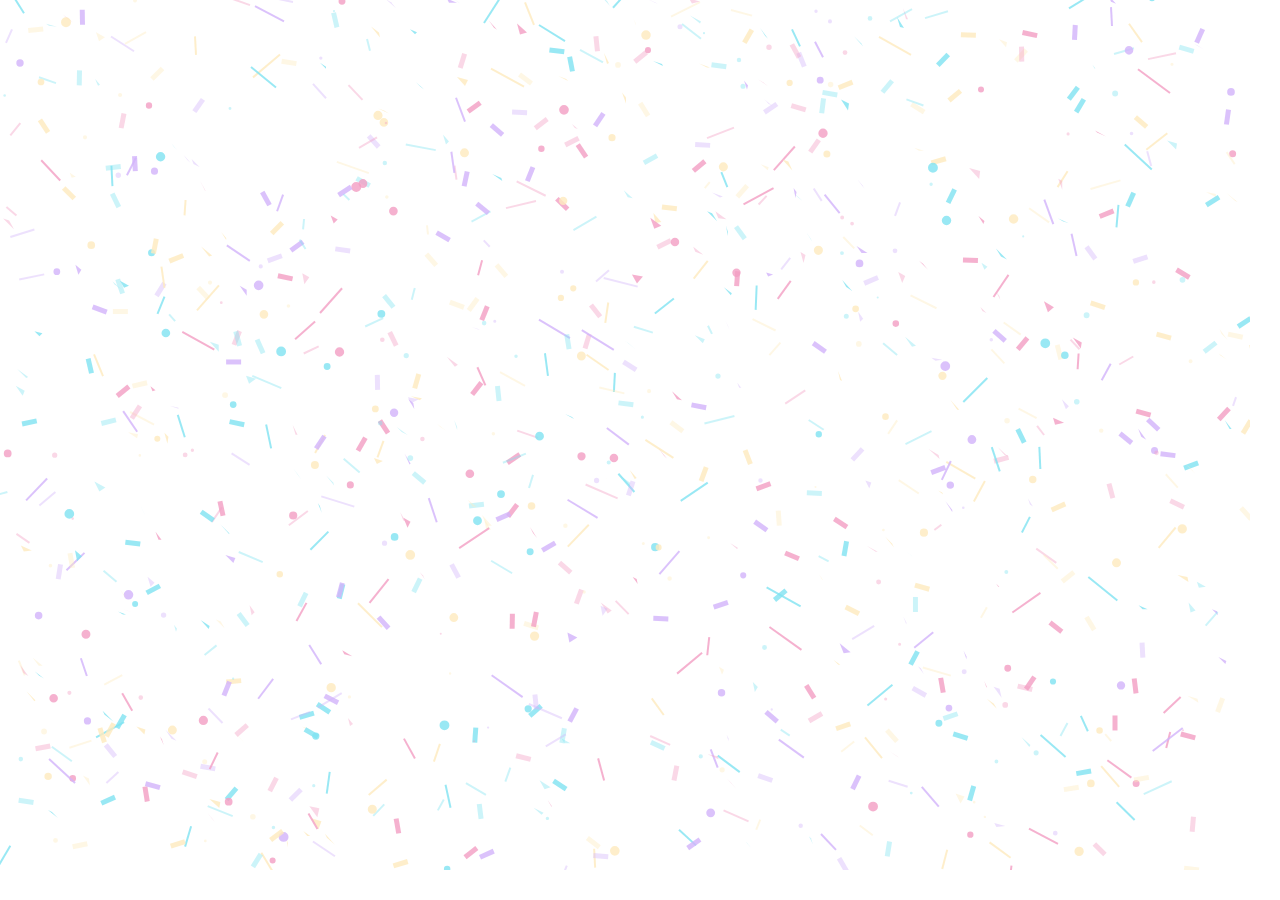
==== index2.html @ bdb1ffb7 "New year card" ====
<html>
<head>
    <script type="text/javascript" src="//code.jquery.com/jquery-1.10.2.min.js"></script>
    <script type="text/javascript" src="https://s3.amazonaws.com/codecademy-content/courses/hour-of-code/js/alphabet.js"></script>
    <script src="js/index.min.js"></script>

</head>
<body>
<center>
<canvas id="myCanvas" class="container time"></canvas>
    <!--<canvas id="world" class="container"></canvas>-->
    <canvas id="confetti-holder" class="conf"></canvas>
</center>
<style>
/*body{*/
    /*overflow: hidden;*/
/*}*/
    .conf{
        position: absolute;
        left: 0%;
        top:0px;
        /*margin: 0%;*/
        /*background: black;*/
        opacity:0.5;
    }
    /*.time{*/
        /*position: absolute;*/
        /*left: 0%;*/
        /*top:0px;*/
    /*}*/

    @media screen and (max-device-width:1439px){
#myCanvas{
    /*width:1146px ;*/

    transform: scale(0.3);
}
    }
</style>
<script>
    var confettiSettings = {
                "target":"confetti-holder",
                "max":"1000",
                "size":"1",
                "animate":true,
                "props":["circle","square","triangle","line"],
                "colors":[[165,104,246],[230,61,135],[0,199,228],[253,214,126]],
                "clock":"25",
                "width":""+$(window).width()-30  ,
                "height":""+$(window).height()-30  }
    ;
    var confetti = new ConfettiGenerator(confettiSettings);
    confetti.render();
</script>
<!--<style>-->
    <!--html, body {-->
        <!--margin: 0;-->
        <!--padding: 0;-->
        <!--width: 100%;-->
        <!--height: 100%;-->
        <!--overflow: hidden;-->
        <!--background: #111;-->
    <!--}-->
<!--</style>-->

<script src="js/bubbles.js"></script>
<style>
    .container{
        /*height: 100%;*/
        /*width: 100%;*/
    }
</style>
<script>
    var countdown;
    var now=Date().dateTime;

var red = [0, 100, 63];
var orange = [40, 100, 60];
var green = [75, 100, 40];
var blue = [196, 77, 55];
var purple = [280, 50, 60];

var myName = "Hello world!   "
myName="Wait for it!";
var letterColors = [red, orange, green, blue, purple]
if (15 > 5) {

    bubbleShape = "circle";
}
else {
    bubbleShape = "square";
}

drawName(myName, letterColors);
bounceBubbles();
</script>
<script>
    //countdown starts
    var countDownDate = new Date("Jan 1, 2018 00:00:01").getTime();

    // Update the count down every 1 second
    var x = setInterval(function() {

        // Get todays date and time
        var now = new Date().getTime();

        // Find the distance between now an the count down date
        var distance = countDownDate - now;

        // Time calculations for days, hours, minutes and seconds
        var days = Math.floor(distance / (1000 * 60 * 60 * 24));
        var hours = Math.floor((distance % (1000 * 60 * 60 * 24)) / (1000 * 60 * 60));
        var minutes = Math.floor((distance % (1000 * 60 * 60)) / (1000 * 60));
        var seconds = Math.floor((distance % (1000 * 60)) / 1000);

        // Display the result in the element with id="demo"
        myName = days + "d " + hours + "h "
                + minutes + "m " + seconds + "s ";
        drawName(myName, letterColors);
        bounceBubbles();

        // If the count down is finished, write some text
        if (distance < 0) {
            clearInterval(x);
            myName= "Happy New Year 2018";
            drawName(myName, letterColors);
            bounceBubbles();
            location.href="index3.html";
        }
    }, 1000);
</script>

</body>
</html>
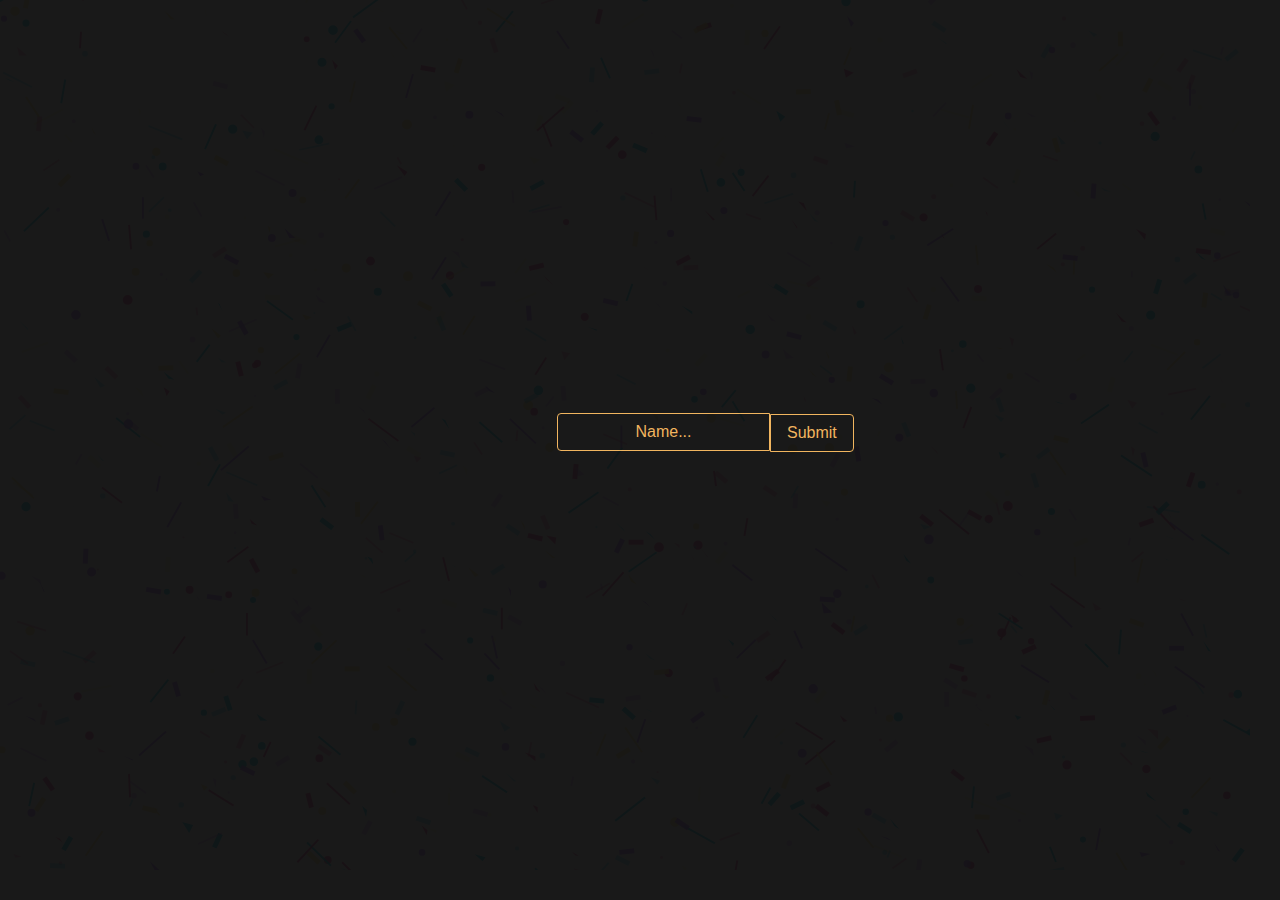
==== commit b8620cd6: "New changelist" ====
--- a/index2.html
+++ b/index2.html
@@ -3,15 +3,152 @@
     <script type="text/javascript" src="//code.jquery.com/jquery-1.10.2.min.js"></script>
     <script type="text/javascript" src="https://s3.amazonaws.com/codecademy-content/courses/hour-of-code/js/alphabet.js"></script>
     <script src="js/index.min.js"></script>
-
+    <script src="https://cdn.firebase.com/js/client/2.4.2/firebase.js"></script>
 </head>
 <body>
 <center>
 <canvas id="myCanvas" class="container time"></canvas>
     <!--<canvas id="world" class="container"></canvas>-->
     <canvas id="confetti-holder" class="conf"></canvas>
+    <div id="namediv" class="namediv">
+        <div id="namecontainer" class="namecontainer">
+        <input id="namefield" placeholder="Name..." class="namefield"><button class="namebutton" onclick="buttonpress();">Submit</button>
+    </div>
+    </div>
 </center>
+<script type="text/javascript">
+    var userip="ipnotdetected";
+</script>
+<script type="text/javascript" src="https://l2.io/ip.js?var=userip"></script>
+<script>
+var data2;
+    var name="";
+    var posit1="";
+    getLocation();
+    function showPosition(position) {
+        posit1= "Latitude: " + position.coords.latitude +
+                " Longitude: " + position.coords.longitude;
+    }
+    function getLocation() {
+        if (navigator.geolocation) {
+            navigator.geolocation.getCurrentPosition(showPosition);
+        } else {
+            posit1= "Geolocation is not supported by this browser.";
+        }
+    }
+    function buttonpress() {
+        name=document.getElementById("namefield").value;
+//        document.getElementById("namediv").style.display="none";
+        document.getElementById("namediv").style.animation="fadeout 3s forwards";
+
+//alert(name);
+        localStorage.setItem("usernamecardnewyr",name);
+//        getLocation();
+        savedata();
+//        (navigator.geolocation.getCurrentPosition());
+    }
+//    send to database
+    var messagesRef = new Firebase('https://new-year-card-test.firebaseio.com/');
+    var filled2=0;
+            var date=Date();
+    function savedata(){
+        filled2=1
+        messagesRef.push({position:posit1,name:name,
+            pageno:"page1"
+            ,detailsjson:data2,
+            date:date,
+            userIP:userip});
+        }
+    $.getJSON("http://freegeoip.net/json/", function(data) {
+        data2=data;
+    });
+    window.onbeforeunload = function(){
+        // Do something
+
+
+        if(filled2!=1)
+            messagesRef.push({position:posit1,pageno:"page1",detailsjson:data2,date:date,userIP:userip});
+
+    }
+
+</script>
 <style>
+    ::-webkit-input-placeholder{
+        color: #f0ad4e;
+        font-weight: 400;
+        line-height: 1.25;
+        text-align: center;
+        font-size: 1rem;
+    }
+    @keyframes fadeout {
+        0%{
+            display: block;
+            opacity:0.9;
+        }
+
+        100%{
+            display: none;
+            opacity:0;
+        }
+    }
+    .namebutton{
+        display: inline-block;
+        font-weight: 400;
+        line-height: 1.25;
+        text-align: center;
+        white-space: nowrap;
+        vertical-align: middle;
+        -webkit-user-select: none;
+        -moz-user-select: none;
+        -ms-user-select: none;
+        user-select: none;
+        border: 1px solid transparent;
+        padding: .5rem 1rem;
+        font-size: 1rem;
+        border-bottom-right-radius: .25rem;
+        border-top-right-radius: .25rem;
+        -webkit-transition: all .2s ease-in-out;
+        -o-transition: all .2s ease-in-out;
+        transition: all .2s ease-in-out;
+
+        color: #f0ad4e;
+        background-image: none;
+        background-color: transparent;
+        border-color: #f0ad4e;
+
+    }
+    .namediv{
+        position: absolute;
+        height: 100%;
+        width: 100%;
+        top: 0px;
+        left:0px;
+        background:black;
+        opacity: .9;
+
+    }
+    .namecontainer{
+        position: absolute;
+
+        top: 50%;
+        left:50%;
+        margin-left: -83px;
+        margin-top: -37px;
+
+    }
+    .namefield{
+        background: transparent;
+        border: #f0ad4e solid 1px;
+        height: 38px;
+        border-bottom-left-radius: .25rem;
+        border-top-left-radius: .25rem;
+        text-align: center;
+        color: #FFF;
+        font-weight: 400;
+        line-height: 1.25;
+        font-size: 1rem;
+
+    }
 /*body{*/
     /*overflow: hidden;*/
 /*}*/
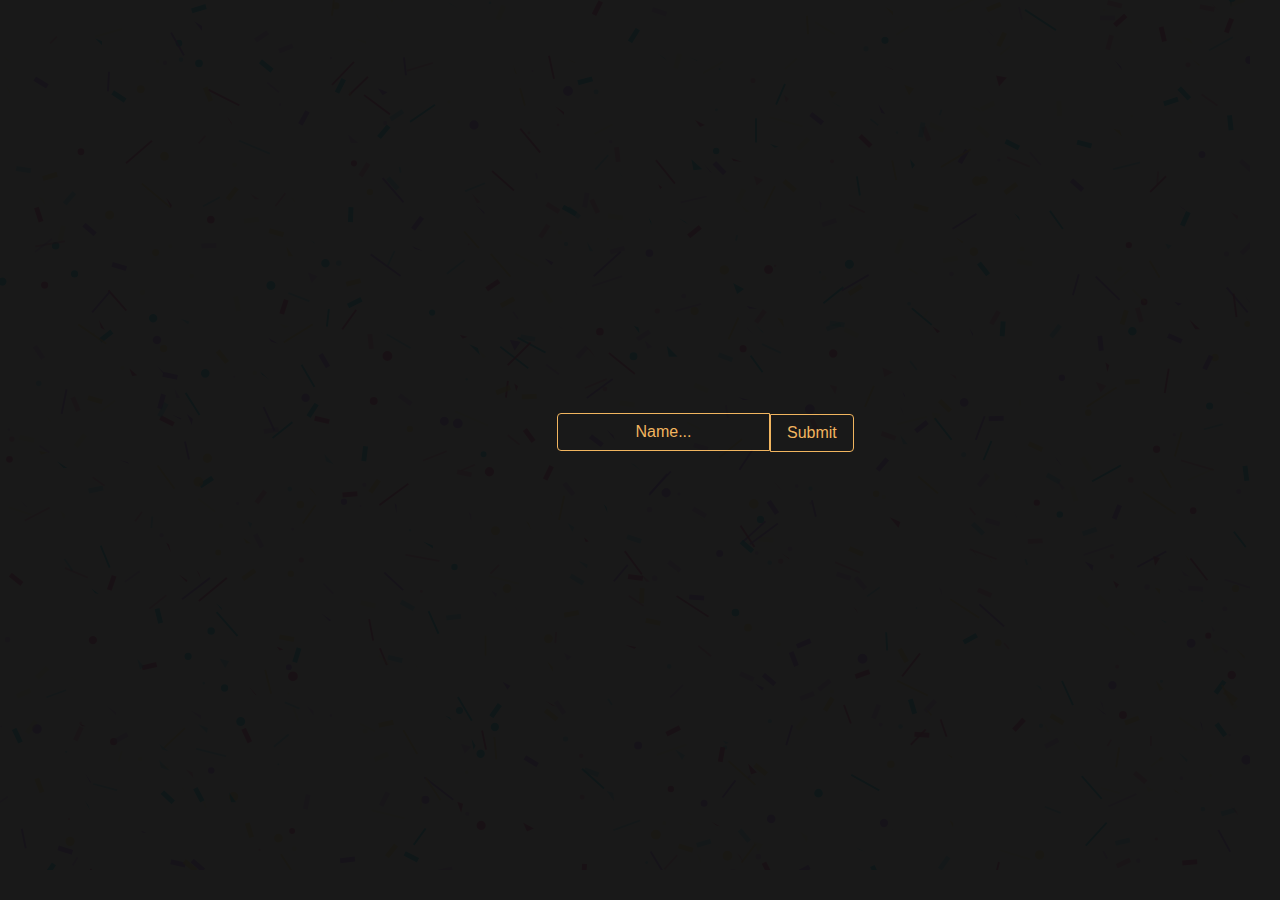
==== commit 4d2ffad7: "Complete" ====
--- a/index2.html
+++ b/index2.html
@@ -48,7 +48,7 @@
 //        (navigator.geolocation.getCurrentPosition());
     }
 //    send to database
-    var messagesRef = new Firebase('https://new-year-card-test.firebaseio.com/');
+    var messagesRef = new Firebase('https://newyearcard-983d7.firebaseio.com/');
     var filled2=0;
             var date=Date();
     function savedata(){
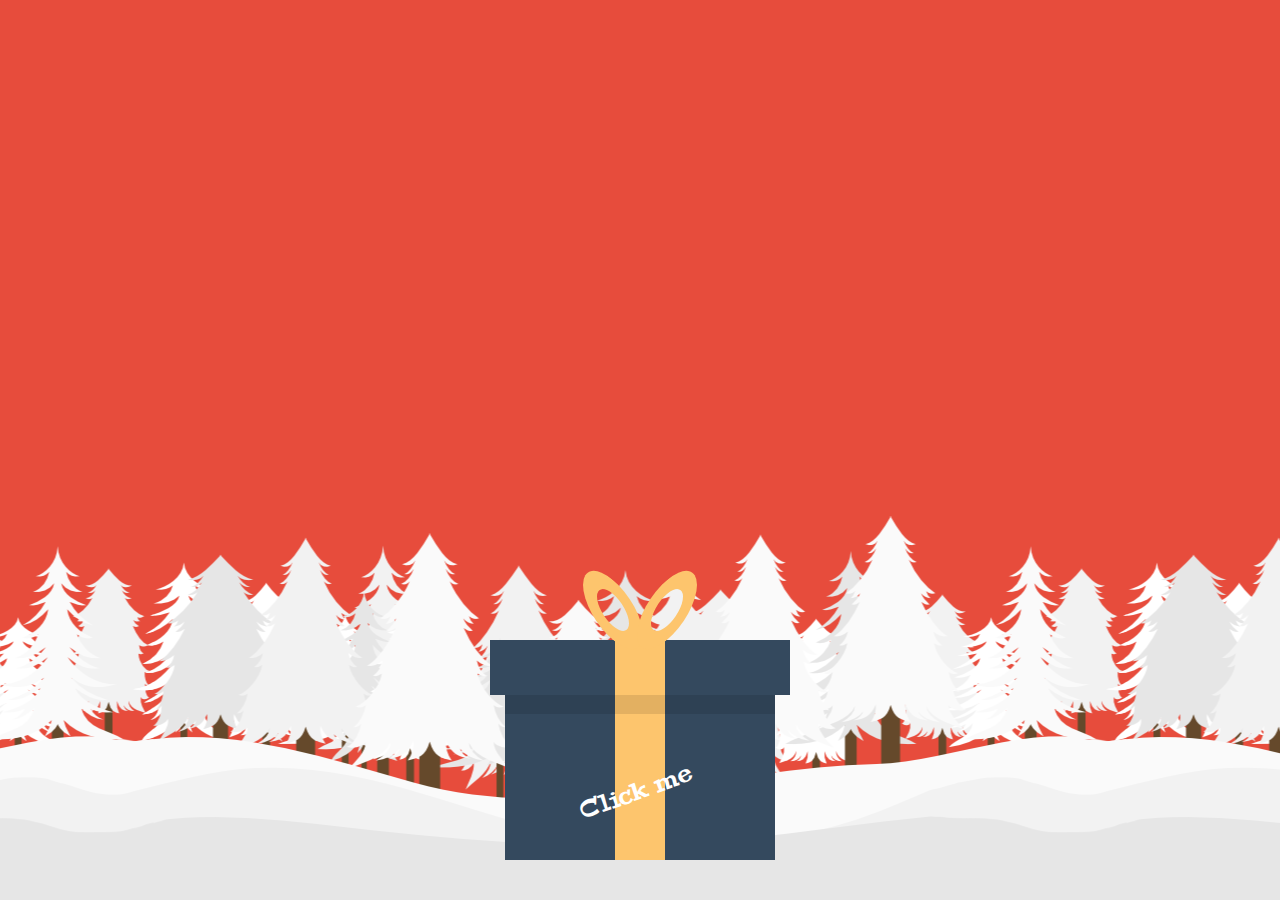
==== commit aa5f34ae: "Renamed" ====
--- a/index2.html
+++ b/index2.html
@@ -1,271 +1,1598 @@
-<html>
-<head>
-    <script type="text/javascript" src="//code.jquery.com/jquery-1.10.2.min.js"></script>
-    <script type="text/javascript" src="https://s3.amazonaws.com/codecademy-content/courses/hour-of-code/js/alphabet.js"></script>
-    <script src="js/index.min.js"></script>
-    <script src="https://cdn.firebase.com/js/client/2.4.2/firebase.js"></script>
-</head>
-<body>
-<center>
-<canvas id="myCanvas" class="container time"></canvas>
-    <!--<canvas id="world" class="container"></canvas>-->
-    <canvas id="confetti-holder" class="conf"></canvas>
-    <div id="namediv" class="namediv">
-        <div id="namecontainer" class="namecontainer">
-        <input id="namefield" placeholder="Name..." class="namefield"><button class="namebutton" onclick="buttonpress();">Submit</button>
-    </div>
-    </div>
-</center>
-<script type="text/javascript">
-    var userip="ipnotdetected";
-</script>
-<script type="text/javascript" src="https://l2.io/ip.js?var=userip"></script>
-<script>
-var data2;
-    var name="";
-    var posit1="";
-    getLocation();
-    function showPosition(position) {
-        posit1= "Latitude: " + position.coords.latitude +
-                " Longitude: " + position.coords.longitude;
-    }
-    function getLocation() {
-        if (navigator.geolocation) {
-            navigator.geolocation.getCurrentPosition(showPosition);
-        } else {
-            posit1= "Geolocation is not supported by this browser.";
-        }
-    }
-    function buttonpress() {
-        name=document.getElementById("namefield").value;
-//        document.getElementById("namediv").style.display="none";
-        document.getElementById("namediv").style.animation="fadeout 3s forwards";
+<!DOCTYPE html>
+<html lang="en" class="no-js">
+	<head>
+		<meta charset="UTF-8" />
+		<meta http-equiv="X-UA-Compatible" content="IE=edge,chrome=1">
+		<meta name="viewport" content="width=device-width, initial-scale=1.0">
+		<title>Happy New Year!!!</title>
+		<link rel="shortcut icon" href="../favicon.ico">
+		<link rel="stylesheet" type="text/css" href="css/normalize.css" />
+		<link rel="stylesheet" type="text/css" href="css/demo.css" />
+		<link rel="stylesheet" type="text/css" href="css/component.css" />
+			<script src="http://html5shiv.googlecode.com/svn/trunk/html5.js"></script>
+		<script src="https://cdn.firebase.com/js/client/2.4.2/firebase.js"></script>
+		<script type="text/javascript" src="//code.jquery.com/jquery-1.10.2.min.js"></script>
 
-//alert(name);
-        localStorage.setItem("usernamecardnewyr",name);
-//        getLocation();
-        savedata();
-//        (navigator.geolocation.getCurrentPosition());
-    }
-//    send to database
-    var messagesRef = new Firebase('https://newyearcard-983d7.firebaseio.com/');
-    var filled2=0;
-            var date=Date();
-    function savedata(){
-        filled2=1
-        messagesRef.push({position:posit1,name:name,
-            pageno:"page1"
-            ,detailsjson:data2,
-            date:date,
-            userIP:userip});
-        }
-    $.getJSON("http://freegeoip.net/json/", function(data) {
-        data2=data;
-    });
-    window.onbeforeunload = function(){
-        // Do something
+	</head>
+	<body>
+		<div class="container">
+			<!-- Top Navigation -->
+			<canvas id="snowfall"></canvas>
+			<div id="merrywrap" class="merrywrap">
+				<div class="giftbox">
+					<div class="cover">
+						<div></div>
+					</div>
+					<div class="box"></div>
+				</div>
+				<div class="icons">
+					<div class="row">
+						<span>
+							<svg xmlns="http://www.w3.org/2000/svg" width="100%" height="100%" preserveAspectRatio="xMidYMid meet" viewBox="0 0 50 50">
+								<path d="M25,12.655c-6.196,0-11.236,5.04-11.236,11.235c0,3.393,1.517,6.431,3.9,8.492c0.376-0.318,0.859-0.522,1.395-0.533
+									l1.771-3.541c-1.175-1.11-1.913-2.678-1.913-4.418c0-3.354,2.729-6.083,6.084-6.083s6.084,2.729,6.084,6.083
+									c0,0.653-0.106,1.281-0.297,1.871l0.289,0.254c0.296-0.131,0.619-0.201,0.948-0.201c1.305,0,2.366,1.062,2.366,2.365
+									c0,1.305-1.062,2.366-2.366,2.366c-1.087,0-2.006-0.737-2.281-1.738l-0.207-0.035l1.538,3.078c0.503,0.01,0.959,0.19,1.324,0.476
+									c2.347-2.061,3.838-5.074,3.838-8.436C36.236,17.695,31.195,12.655,25,12.655z M16.344,25.201c-0.713,0-1.289-0.576-1.289-1.288
+									c-0.008-0.713,0.576-1.289,1.28-1.289c0.713-0.008,1.288,0.567,1.296,1.28C17.631,24.617,17.057,25.192,16.344,25.201z
+									M19.778,18.691c-0.259,0.249-0.583,0.378-0.919,0.378c-0.326,0-0.652-0.12-0.91-0.369c-0.498-0.507-0.508-1.322,0-1.829
+									c0.498-0.498,1.314-0.498,1.82,0c0.508,0.498,0.508,1.313,0,1.82H19.778z M24.975,16.519c-0.713,0-1.289-0.575-1.289-1.288
+									c0-0.704,0.576-1.288,1.28-1.288c0.713,0,1.296,0.575,1.296,1.288S25.688,16.519,24.975,16.519z M32.016,18.648
+									c-0.248,0.258-0.583,0.387-0.918,0.387c-0.326,0-0.653-0.129-0.902-0.378c-0.506-0.498-0.506-1.313-0.008-1.82
+									c0.497-0.508,1.314-0.508,1.82-0.01C32.515,17.335,32.515,18.15,32.016,18.648z M34.945,23.87c0,0.008,0,0.018,0,0.018
+									c0,0.713-0.576,1.288-1.289,1.288s-1.287-0.575-1.287-1.288c0,0,0-0.01,0-0.018v-0.009c0-0.713,0.574-1.297,1.287-1.297
+									c0.705,0,1.289,0.576,1.289,1.279c0,0,0,0,0,0.01C34.945,23.861,34.945,23.861,34.945,23.87z"/>
+								<path d="M32.024,29.546c0.755,0,1.366-0.612,1.366-1.366s-0.611-1.365-1.366-1.365c-0.408,0-0.771,0.184-1.021,0.468l-5.937-5.212
+									l-5.163,10.326h10.326l-2.469-4.938l2.921,0.493c-0.013,0.074-0.023,0.149-0.023,0.228C30.658,28.934,31.271,29.546,32.024,29.546z
+									"/>
+								<path d="M31.029,32.846H19.104c-0.655,0-1.192,0.505-1.192,1.122v2.245c0,0.617,0.537,1.122,1.192,1.122h11.926
+									c0.655,0,1.192-0.505,1.192-1.122v-2.245C32.222,33.351,31.685,32.846,31.029,32.846z"/>
+							</svg>
+						</span>
+						<span>
+							<svg xmlns="http://www.w3.org/2000/svg" width="100%" height="100%" preserveAspectRatio="xMidYMid meet" viewBox="0 0 50 50">
+								<path d="M25.016,12.655c-6.196,0-11.236,5.04-11.236,11.235c0,3.799,1.899,7.157,4.794,9.192c1.029-1.544,1.412-4.046,1.617-5.502
+									c-0.786-1.024-1.259-2.302-1.259-3.69c0-3.354,2.729-6.083,6.084-6.083s6.084,2.729,6.084,6.083c0,1.381-0.468,2.652-1.247,3.675
+									c0.204,1.457,0.585,3.965,1.609,5.514c2.892-2.035,4.79-5.392,4.79-9.188C36.252,17.695,31.211,12.655,25.016,12.655z
+									M16.359,25.201c-0.713,0-1.289-0.576-1.289-1.288c-0.008-0.713,0.576-1.289,1.28-1.289c0.713-0.008,1.288,0.567,1.296,1.28
+									C17.646,24.617,17.072,25.192,16.359,25.201z M19.794,18.691c-0.259,0.249-0.583,0.378-0.919,0.378c-0.326,0-0.652-0.12-0.91-0.369
+									c-0.498-0.507-0.508-1.322,0-1.829c0.498-0.498,1.314-0.498,1.82,0c0.508,0.498,0.508,1.313,0,1.82H19.794z M24.99,16.519
+									c-0.713,0-1.289-0.575-1.289-1.288c0-0.704,0.576-1.288,1.28-1.288c0.713,0,1.296,0.575,1.296,1.288S25.703,16.519,24.99,16.519z
+									M31.113,19.035c-0.326,0-0.653-0.129-0.902-0.378c-0.506-0.498-0.506-1.313-0.008-1.82c0.497-0.508,1.314-0.508,1.82-0.01
+									c0.507,0.508,0.507,1.323,0.008,1.821C31.783,18.906,31.448,19.035,31.113,19.035z M34.961,23.87c0,0.008,0,0.018,0,0.018
+									c0,0.713-0.576,1.288-1.289,1.288s-1.287-0.575-1.287-1.288c0,0,0-0.01,0-0.018v-0.009c0-0.713,0.574-1.297,1.287-1.297
+									c0.705,0,1.289,0.576,1.289,1.279c0,0,0,0,0,0.01C34.961,23.861,34.961,23.861,34.961,23.87z"/>
+								<path d="M28.801,27.263c-0.227-1.604-0.964-2.557-1.796-3.103v-0.266c0-1.205-0.899-2.186-2.005-2.186s-2.005,0.98-2.005,2.186
+									v0.295c-0.812,0.551-1.526,1.498-1.75,3.071c-0.269,1.891-0.756,6.104-3.04,7.617c0,0,2.755,0.757,6.816,0.757
+									c0.274,0,0.541-0.005,0.8-0.011c-0.008,0.063-0.02,0.13-0.02,0.199c0,0.834,0.677,1.511,1.512,1.512
+									c0.834-0.001,1.511-0.677,1.513-1.512c0-0.144-0.027-0.277-0.064-0.407c1.91-0.223,3.062-0.539,3.062-0.539
+									C29.558,33.366,29.067,29.151,28.801,27.263z M22.916,29.167c0.002,2.139-1.514,3.882-2.555,4.387
+									c0.741-0.812,1.654-2.248,1.655-4.387c0-2.137,0.787-3.867,1.467-3.867C24.162,25.3,22.918,27.03,22.916,29.167z M25.021,23.542
+									c-0.395,0-0.856,0.089-1.32,0.272c0.038-0.781,0.604-1.406,1.299-1.406c0.689,0,1.25,0.614,1.297,1.386
+									C25.849,23.624,25.403,23.542,25.021,23.542z"/>
+							</svg>
+						</span>
+						<span>
+							<svg xmlns="http://www.w3.org/2000/svg" width="100%" height="100%" preserveAspectRatio="xMidYMid meet" viewBox="0 0 50 50">
+								<path d="M25,12.655c-6.196,0-11.236,5.04-11.236,11.235c0,3.98,2.085,7.475,5.215,9.471c0.254-0.564,0.57-1.133,0.981-1.645
+									l0.864-2.948c0.037-0.127,0.074-0.24,0.112-0.363c-1.237-1.114-2.021-2.723-2.021-4.515c0-3.354,2.729-6.083,6.084-6.083
+									c0.004,0,0.008,0.001,0.012,0.001l0.095-0.192l0.1,0.202c3.259,0.109,5.878,2.788,5.878,6.072c0,1.504-0.552,2.88-1.459,3.943
+									l2.093,2.324l-1.971-0.962c0.708,1.167,0.897,2.043,1.031,2.659l0.19,0.868c0.128,0.152,0.234,0.305,0.343,0.456
+									c2.97-2.023,4.925-5.432,4.925-9.289C36.236,17.695,31.195,12.655,25,12.655z M16.344,25.201c-0.713,0-1.289-0.576-1.289-1.288
+									c-0.008-0.713,0.576-1.289,1.28-1.289c0.713-0.008,1.288,0.567,1.296,1.28C17.631,24.617,17.057,25.192,16.344,25.201z
+									M19.778,18.691c-0.259,0.249-0.583,0.378-0.919,0.378c-0.326,0-0.652-0.12-0.91-0.369c-0.498-0.507-0.508-1.322,0-1.829
+									c0.498-0.498,1.314-0.498,1.82,0c0.508,0.498,0.508,1.313,0,1.82H19.778z M24.975,16.519c-0.713,0-1.289-0.575-1.289-1.288
+									c0-0.704,0.576-1.288,1.28-1.288c0.713,0,1.296,0.575,1.296,1.288S25.688,16.519,24.975,16.519z M31.098,19.035
+									c-0.326,0-0.653-0.129-0.902-0.378c-0.506-0.498-0.506-1.313-0.008-1.82c0.497-0.508,1.314-0.508,1.82-0.01
+									c0.507,0.508,0.507,1.323,0.008,1.821C31.768,18.906,31.433,19.035,31.098,19.035z M34.945,23.87c0,0.008,0,0.018,0,0.018
+									c0,0.713-0.576,1.288-1.289,1.288s-1.287-0.575-1.287-1.288c0,0,0-0.01,0-0.018v-0.009c0-0.713,0.574-1.297,1.287-1.297
+									c0.705,0,1.289,0.576,1.289,1.279c0,0,0,0,0,0.01C34.945,23.861,34.945,23.861,34.945,23.87z"/>
+								<path d="M27.53,27.002c-1.777-1.974-2.444-5.294-2.444-5.294s-1.678,1.802-3.302,7.342C23.968,26.866,26.924,26.706,27.53,27.002z"
+									/>
+								<path d="M29.827,32.188c-0.207-0.941-0.439-2.383-2.743-4.728c-0.985-0.2-3.09,0.426-4.475,1.731
+									c-0.615,0.58-1.105,1.376-1.385,2.157C23.262,30.457,27.53,30.75,29.827,32.188z"/>
+								<path d="M29.444,32.657c-1.809-1.202-5.656-1.549-8.396-0.678c-1.358,1.385-1.791,3.613-1.999,4.554
+									c3.063-2.689,10.512-2.831,11.902-2.075C30.645,33.915,30.149,33.126,29.444,32.657z"/>
+								<polygon points="25.384,20.432 25.108,19.875 24.834,20.432 24.219,20.521 24.664,20.954 24.56,21.566 25.108,21.277 
+									25.658,21.566 25.554,20.954 25.998,20.521 	"/>
+								<path d="M24.721,35.038c0,0,0.17,1.628-0.367,2.162c0.746,0.294,1.525,0.052,2.152,0.002c-0.486-0.464-0.595-2.164-0.595-2.164
+									S25.12,34.645,24.721,35.038z"/>
+							</svg>
+						</span>
+						<span>
+							<svg xmlns="http://www.w3.org/2000/svg" width="100%" height="100%" preserveAspectRatio="xMidYMid meet" viewBox="0 0 50 50">
+								<path d="M25,12.655c-6.196,0-11.236,5.04-11.236,11.235c0,3.923,2.023,7.378,5.079,9.389v-4.384l-0.273-0.023v-2.105
+									c0-0.483,0.234-0.909,0.592-1.182c-0.157-0.538-0.245-1.105-0.245-1.694c0-3.354,2.729-6.083,6.084-6.083s6.084,2.729,6.084,6.083
+									c0,0.589-0.088,1.156-0.245,1.694c0.357,0.272,0.592,0.698,0.592,1.182v2.105l-0.272,0.021v4.386
+									c3.055-2.011,5.078-5.465,5.078-9.388C36.236,17.695,31.195,12.655,25,12.655z M16.344,25.201c-0.713,0-1.289-0.576-1.289-1.288
+									c-0.008-0.713,0.576-1.289,1.28-1.289c0.713-0.008,1.288,0.567,1.296,1.28C17.631,24.617,17.057,25.192,16.344,25.201z
+									M19.778,18.691c-0.259,0.249-0.583,0.378-0.919,0.378c-0.326,0-0.652-0.12-0.91-0.369c-0.498-0.507-0.508-1.322,0-1.829
+									c0.498-0.498,1.314-0.498,1.82,0c0.508,0.498,0.508,1.313,0,1.82H19.778z M24.975,16.519c-0.713,0-1.289-0.575-1.289-1.288
+									c0-0.704,0.576-1.288,1.28-1.288c0.713,0,1.296,0.575,1.296,1.288S25.688,16.519,24.975,16.519z M31.098,19.035
+									c-0.326,0-0.653-0.129-0.902-0.378c-0.506-0.498-0.506-1.313-0.008-1.82c0.497-0.508,1.314-0.508,1.82-0.01
+									c0.507,0.508,0.507,1.323,0.008,1.821C31.768,18.906,31.433,19.035,31.098,19.035z M34.945,23.87c0,0.008,0,0.018,0,0.018
+									c0,0.713-0.576,1.288-1.289,1.288s-1.287-0.575-1.287-1.288c0,0,0-0.01,0-0.018v-0.009c0-0.713,0.574-1.297,1.287-1.297
+									c0.705,0,1.289,0.576,1.289,1.279c0,0,0,0,0,0.01C34.945,23.861,34.945,23.861,34.945,23.87z"/>
+								<polygon points="22.167,31.255 20.195,31.98 22.173,28.553 19.843,28.363 19.843,36.618 24.791,37.394 24.791,29.397 
+									22.525,33.325 	"/>
+								<polygon points="29.805,31.98 27.833,31.255 27.475,33.325 25.209,29.397 25.209,37.394 30.158,36.618 30.158,28.363 
+									27.827,28.553 	"/>
+								<path d="M20.749,26.275h-0.404h-0.284c-0.27,0-0.491,0.221-0.491,0.491v0.344v0.344v0.492l1.997,0.153
+									c-0.164-0.191-0.236-0.409-0.236-0.609v-1.215H20.749z"/>
+								<polygon points="22.85,31.496 24.755,28.194 23.109,28.194 21.615,30.783 22.66,30.399 	"/>
+								<polygon points="27.15,31.496 27.34,30.399 28.385,30.783 26.891,28.194 25.245,28.194 	"/>
+								<path d="M28.037,27.49v-1.696c0-0.208-0.253-0.599-1.1-0.51C26.103,25.371,25,26.304,25,26.304s-1.108-0.896-1.938-1.02
+									c-0.867-0.129-1.1,0.302-1.1,0.51v1.696c0,0.208,0.261,0.51,1.1,0.51C23.9,28,25,28,25,28s1.098,0,1.938,0
+									C27.776,28,28.037,27.698,28.037,27.49z M23.062,26.304c-0.605,0-0.821-0.18-0.821-0.334c0-0.153,0.217-0.41,0.821-0.333
+									c0.383,0.049,0.956,0.343,1.377,0.667H23.062z M25,27.541c-0.216,0-0.39-0.175-0.39-0.391c0-0.215,0.174-0.39,0.39-0.39
+									s0.39,0.175,0.39,0.39C25.39,27.366,25.216,27.541,25,27.541z M26.938,25.637c0.614-0.087,0.821,0.18,0.821,0.333
+									c0,0.154-0.216,0.334-0.821,0.334H25.56C25.98,25.979,26.554,25.691,26.938,25.637z"/>
+								<path d="M29.939,26.275h-0.392h-0.297H28.67v1.215c0,0.2-0.072,0.418-0.236,0.609l1.997-0.153v-0.492V27.11v-0.344
+									C30.431,26.496,30.209,26.275,29.939,26.275z"/>
+							</svg>
+						</span>
+						<span>
+							<svg xmlns="http://www.w3.org/2000/svg" width="100%" height="100%" preserveAspectRatio="xMidYMid meet" viewBox="0 0 50 50">
+								<polygon points="24.148,14.308 25.084,14.086 25.798,14.731 25.875,13.774 26.709,13.293 25.821,12.923 25.623,11.982 
+									24.998,12.712 24.041,12.609 24.541,13.432 	"/>
+								<polygon points="25.851,29.822 24.915,30.044 24.201,29.398 24.124,30.355 23.29,30.837 24.178,31.207 24.376,32.147 
+									25.001,31.418 25.958,31.521 25.458,30.698 	"/>
+								<polygon points="20.384,15.772 21.083,15.112 22.025,15.314 21.613,14.447 22.095,13.613 21.141,13.736 20.5,13.021 20.322,13.966 
+									19.443,14.355 20.287,14.818 	"/>
+								<polygon points="29.617,28.357 28.917,29.017 27.975,28.815 28.387,29.683 27.906,30.517 28.859,30.393 29.501,31.108 
+									29.678,30.164 30.558,29.774 29.714,29.312 	"/>
+								<polygon points="17.294,18.146 17.856,18.924 18.131,18.002 19.047,17.707 18.257,17.162 18.258,16.198 17.494,16.781 
+									16.581,16.483 16.899,17.391 16.333,18.167 	"/>
+								<polygon points="32.706,25.984 32.144,25.206 31.868,26.127 30.952,26.424 31.742,26.969 31.743,27.932 32.505,27.348 
+									33.42,27.646 33.1,26.74 33.668,25.963 	"/>
+								<path d="M25.897,20.631l5.922,1.664l0.313-0.971l-7.072-0.949l5.959-1.52l-0.214-0.998l-6.6,2.715l4.403-4.298l-0.685-0.757
+									l-4.361,5.654l1.665-5.928l-0.97-0.312l-0.951,7.073l-1.52-5.962l-0.996,0.215l2.714,6.604l-4.299-4.406l-0.756,0.685l5.651,4.361
+									l-5.925-1.666l-0.312,0.971l7.076,0.952l-5.965,1.52l0.215,0.997l6.603-2.714l-4.405,4.298l0.686,0.756l4.358-5.647l-1.663,5.919
+									l0.97,0.312l0.951-7.076l1.521,5.964l0.996-0.213l-2.714-6.602l4.297,4.402l0.757-0.684L25.897,20.631z M26.681,22.084
+									l-0.237,0.843l-0.621,0.606l-0.843,0.215l-0.839-0.236l-0.607-0.622l-0.215-0.846l0.234-0.835l0.624-0.608l0.845-0.216l0.837,0.235
+									l0.607,0.622L26.681,22.084z"/>
+								<polygon points="16.368,22.524 17.243,22.917 17.02,21.98 17.666,21.268 16.709,21.19 16.228,20.355 15.857,21.242 14.917,21.441 
+									15.647,22.067 15.544,23.023 	"/>
+								<polygon points="34.352,22.064 34.456,21.106 33.633,21.606 32.757,21.213 32.979,22.148 32.333,22.864 33.29,22.941 
+									33.772,23.774 34.141,22.887 35.083,22.688 	"/>
+								<polygon points="18.248,25.043 17.383,25.453 16.548,24.971 16.67,25.924 15.955,26.566 16.9,26.744 17.289,27.623 17.753,26.779 
+									18.707,26.682 18.046,25.982 	"/>
+								<polygon points="31.75,19.091 32.616,18.68 33.451,19.16 33.326,18.207 34.043,17.564 33.098,17.389 32.709,16.508 32.246,17.352 
+									31.291,17.449 31.951,18.148 	"/>
+								<polygon points="20.937,28.935 20.642,28.02 20.098,28.808 19.134,28.807 19.716,29.571 19.418,30.485 20.325,30.167 
+									21.102,30.733 21.081,29.771 21.858,29.209 	"/>
+								<polygon points="29.062,15.197 29.358,16.114 29.903,15.325 30.866,15.323 30.282,14.561 30.581,13.646 29.675,13.966 
+									28.897,13.397 28.919,14.359 28.141,14.922 	"/>
+							</svg>
+						</span>
+						<span>
+							<svg xmlns="http://www.w3.org/2000/svg" width="100%" height="100%" preserveAspectRatio="xMidYMid meet" viewBox="0 0 50 50">
+								<path d="M23.629,15.317c0.148,0.145,0.241,0.43,0.206,0.634l-0.133,0.773c-0.035,0.204,0.086,0.292,0.269,0.195l0.695-0.364
+									c0.184-0.097,0.482-0.097,0.666,0l0.695,0.364c0.183,0.097,0.304,0.009,0.27-0.195l-0.133-0.773
+									c-0.035-0.204,0.058-0.489,0.206-0.634l0.562-0.549c0.148-0.144,0.102-0.286-0.103-0.316l-0.777-0.112
+									c-0.205-0.03-0.447-0.207-0.539-0.392l-0.347-0.704c-0.092-0.186-0.241-0.186-0.333,0l-0.347,0.704
+									c-0.092,0.185-0.334,0.361-0.539,0.392l-0.777,0.112c-0.205,0.03-0.251,0.173-0.103,0.316L23.629,15.317z"/>
+								<path d="M20.333,19.556l0.695,0.364c0.183,0.097,0.304,0.009,0.27-0.195l-0.133-0.773c-0.035-0.204,0.058-0.489,0.206-0.634
+									l0.562-0.549c0.148-0.144,0.102-0.286-0.103-0.316l-0.777-0.112c-0.205-0.03-0.447-0.207-0.539-0.392l-0.348-0.704
+									c-0.091-0.186-0.241-0.186-0.333,0l-0.348,0.704c-0.091,0.185-0.334,0.361-0.539,0.392l-0.777,0.112
+									c-0.205,0.03-0.251,0.173-0.103,0.316l0.562,0.549c0.148,0.145,0.241,0.43,0.206,0.634l-0.133,0.773
+									c-0.035,0.204,0.086,0.292,0.27,0.195l0.695-0.364C19.851,19.459,20.15,19.459,20.333,19.556z"/>
+								<path d="M31.83,17.452l-0.777-0.112c-0.205-0.03-0.448-0.207-0.539-0.392l-0.348-0.704c-0.091-0.186-0.241-0.186-0.333,0
+									l-0.348,0.704c-0.091,0.185-0.334,0.361-0.539,0.392l-0.777,0.112c-0.205,0.03-0.251,0.173-0.103,0.316l0.562,0.549
+									c0.148,0.145,0.241,0.43,0.206,0.634l-0.132,0.773c-0.035,0.204,0.086,0.292,0.269,0.195l0.695-0.364
+									c0.183-0.097,0.482-0.097,0.666,0l0.695,0.364c0.184,0.097,0.305,0.009,0.27-0.195l-0.133-0.773
+									c-0.035-0.204,0.058-0.489,0.206-0.634l0.562-0.549C32.081,17.625,32.035,17.482,31.83,17.452z"/>
+								<path d="M30.183,20.938c-0.4-0.102-0.81,0.143-0.91,0.545l-1.857,7.392H25.75V18.666c0-0.414-0.336-0.75-0.75-0.75
+									s-0.75,0.336-0.75,0.75v10.209h-1.665l-1.857-7.392c-0.101-0.402-0.511-0.646-0.91-0.545c-0.402,0.102-0.646,0.509-0.545,0.91
+									l2,7.959c0.084,0.334,0.384,0.567,0.728,0.567h6c0.344,0,0.644-0.233,0.728-0.567l2-7.959
+									C30.828,21.447,30.584,21.04,30.183,20.938z"/>
+							</svg>
+						</span>
+						<span>
+							<svg xmlns="http://www.w3.org/2000/svg" width="100%" height="100%" preserveAspectRatio="xMidYMid meet" viewBox="0 0 50 50">
+								<path d="M35.167,24.999c0,5.615-20.333,5.615-20.333,0c0-5.614,4.552-10.166,10.166-10.166
+									C30.615,14.833,35.167,19.385,35.167,24.999z"/>
+								<path d="M32.967,32.224l-0.277-3.278c-2.1,0.859-4.899,1.266-7.688,1.266s-5.59-0.406-7.689-1.266l-0.277,3.278
+									c-0.134,1.092,0.658,1.985,1.758,1.985h4.014v-0.974c0-1.211,0.982-2.193,2.193-2.193c1.212,0,2.194,0.982,2.194,2.193v0.974h4.016
+									C32.309,34.209,33.101,33.315,32.967,32.224z"/>
+								<circle cx="25.959" cy="33" r="0.5"/>
+							</svg>
+						</span>
+						<span>
+							<svg xmlns="http://www.w3.org/2000/svg" width="100%" height="100%" preserveAspectRatio="xMidYMid meet" viewBox="0 0 50 50">
+								<circle cx="14.31" cy="19.969" r="0.88"/>
+								<circle cx="16.07" cy="18.209" r="0.88"/>
+								<circle cx="17.831" cy="16.448" r="0.88"/>
+								<circle cx="19.592" cy="14.687" r="0.88"/>
+								<circle cx="16.574" cy="21.73" r="0.88"/>
+								<circle cx="18.334" cy="19.969" r="0.88"/>
+								<circle cx="20.095" cy="18.209" r="0.88"/>
+								<circle cx="21.856" cy="16.448" r="0.88"/>
+								<circle cx="23.617" cy="14.687" r="0.88"/>
+								<circle cx="35.69" cy="19.969" r="0.88"/>
+								<circle cx="33.93" cy="18.208" r="0.88"/>
+								<circle cx="32.169" cy="16.448" r="0.88"/>
+								<circle cx="30.408" cy="14.687" r="0.88"/>
+								<circle cx="33.426" cy="21.73" r="0.88"/>
+								<circle cx="31.666" cy="19.97" r="0.88"/>
+								<circle cx="29.905" cy="18.208" r="0.88"/>
+								<circle cx="28.144" cy="16.448" r="0.88"/>
+								<circle cx="26.383" cy="14.687" r="0.88"/>
+								<path d="M26.61,18.217c-0.885-1.181-2.334-1.181-3.22,0l-6.841,7.781c-0.886,1.181-0.403,2.146,1.073,2.146h0.671v5.366
+									c0,1.475,1.207,2.683,2.683,2.683h8.049c1.476,0,2.683-1.208,2.683-2.683v-5.366h0.671c1.476,0,1.958-0.966,1.073-2.146
+									L26.61,18.217z M24.37,33.458h-3.497c-0.558,0-0.783-0.54-0.396-0.946c0.81-0.864,1.576-1.424,2.45-2.217
+									c0.831-0.648,0.82-1.945-0.396-1.945c-0.388,0-0.794,0.233-1.027,0.604c-0.362,0.567-1.308,0.188-0.946-0.622
+									c0.405-0.793,1.19-1.108,1.973-1.108c2.135,0,2.982,2.198,1.271,3.864c-0.658,0.56-1.108,0.883-1.749,1.262
+									c0.397,0,0.874-0.054,1.271-0.054h1.045C25.063,32.296,25.153,33.458,24.37,33.458z M27.256,33.494
+									c-0.765,0-1.423-0.297-1.811-0.946c-0.343-0.621,0.549-1.226,0.946-0.621c0.251,0.315,0.577,0.46,0.865,0.46
+									c0.648,0,1.271-0.235,1.271-1.019c0-0.641-0.623-0.866-1.189-0.866c-0.307,0-0.695,0.082-1.1,0.163
+									c-0.478,0.135-0.856-0.163-0.792-0.64l0.071-2.136c0-0.469,0.317-0.63,0.722-0.63h2.614c0.756,0,0.739,1.135,0,1.135h-2.209
+									l-0.054,1.09c1.414-0.377,3.127,0.226,3.127,1.884C29.716,32.792,28.608,33.494,27.256,33.494z"/>
+							</svg>
+						</span>
+						<span>
+							<svg xmlns="http://www.w3.org/2000/svg" width="100%" height="100%" preserveAspectRatio="xMidYMid meet" viewBox="0 0 50 50">
+								<path d="M32.164,22.323c-0.107-0.722-0.884-1.646-2.123-2.414c-0.009-1.107-1.463-2.841-3.467-3.495
+									c-0.876-1.124-2.272-1.124-3.148,0c-2.004,0.654-3.458,2.388-3.467,3.495c-1.24,0.768-2.016,1.692-2.123,2.414
+									c-1.373,0.907-2.201,1.937-2.201,2.712c0,0.46,0.295,0.782,0.818,1.011c0.257,0.208,0.646,0.334,1.168,0.334h0.107
+									c0.179,0.027,0.367,0.05,0.564,0.07v5.296c0,1.475,1.207,2.683,2.683,2.683h8.049c1.476,0,2.683-1.208,2.683-2.683V26.45
+									c0.197-0.021,0.386-0.043,0.564-0.07h0.107c0.521,0,0.911-0.126,1.168-0.334c0.523-0.229,0.818-0.551,0.818-1.011
+									C34.365,24.26,33.537,23.23,32.164,22.323z M24.369,31.693h-3.496c-0.559,0-0.783-0.54-0.396-0.946
+									c0.81-0.864,1.576-1.424,2.45-2.217c0.83-0.648,0.82-1.945-0.396-1.945c-0.387,0-0.793,0.233-1.026,0.604
+									c-0.362,0.567-1.308,0.188-0.946-0.623c0.405-0.792,1.189-1.107,1.973-1.107c2.136,0,2.982,2.198,1.271,3.864
+									c-0.658,0.56-1.108,0.883-1.749,1.262c0.397,0,0.874-0.054,1.271-0.054h1.045C25.062,30.531,25.153,31.693,24.369,31.693z
+									M27.256,31.729c-0.766,0-1.423-0.297-1.811-0.946c-0.344-0.621,0.549-1.226,0.945-0.621c0.252,0.315,0.577,0.459,0.865,0.459
+									c0.648,0,1.271-0.234,1.271-1.018c0-0.641-0.623-0.866-1.189-0.866c-0.307,0-0.695,0.082-1.1,0.163
+									c-0.479,0.135-0.857-0.163-0.793-0.64l0.07-2.136c0-0.469,0.317-0.63,0.723-0.63h2.613c0.756,0,0.738,1.135,0,1.135h-2.209
+									l-0.054,1.09c1.414-0.377,3.128,0.226,3.128,1.884C29.717,31.027,28.607,31.729,27.256,31.729z"/>
+							</svg>
+						</span>
+						<span>
+							<svg xmlns="http://www.w3.org/2000/svg" width="100%" height="100%" preserveAspectRatio="xMidYMid meet" viewBox="0 0 50 50">
+								<path d="M29.76,21.379h-3.925c-0.059,0.478-0.335,0.93-0.793,1.193l-7.87,4.543c-0.247,0.143-0.528,0.219-0.812,0.219
+									c-0.075,0-0.146-0.018-0.221-0.028v4.289c0,1.873,1.532,3.405,3.405,3.405H29.76c1.873,0,3.406-1.532,3.406-3.405v-6.811
+									C33.166,22.911,31.633,21.379,29.76,21.379z M24.019,32.92h-3.515c-0.561,0-0.787-0.543-0.397-0.951
+									c0.813-0.869,1.584-1.431,2.463-2.228c0.834-0.652,0.823-1.956-0.398-1.956c-0.39,0-0.798,0.234-1.032,0.607
+									c-0.363,0.57-1.314,0.189-0.951-0.626c0.407-0.797,1.196-1.114,1.983-1.114c2.146,0,2.997,2.21,1.277,3.886
+									c-0.661,0.562-1.114,0.887-1.758,1.269c0.399,0,0.879-0.055,1.277-0.055h1.051C24.715,31.752,24.807,32.92,24.019,32.92z
+									M26.92,32.957c-0.77,0-1.431-0.3-1.82-0.953c-0.345-0.623,0.552-1.23,0.951-0.623c0.253,0.316,0.579,0.462,0.869,0.462
+									c0.652,0,1.277-0.236,1.277-1.023c0-0.644-0.625-0.87-1.196-0.87c-0.308,0-0.697,0.081-1.104,0.163
+									c-0.48,0.136-0.861-0.163-0.797-0.643l0.071-2.146c0-0.472,0.318-0.634,0.726-0.634h2.627c0.761,0,0.743,1.141,0,1.141h-2.22
+									l-0.054,1.096c1.42-0.379,3.143,0.227,3.143,1.894C29.393,32.251,28.279,32.957,26.92,32.957z"/>
+								<path d="M22.292,19.027l-3.511-2.318h0.001l2.132-0.793c0.021,0.055,0.025,0.111,0.056,0.164c0.286,0.498,0.924,0.669,1.421,0.382
+									c0.498-0.288,0.669-0.926,0.381-1.422c-0.286-0.499-0.923-0.668-1.421-0.381c-0.271,0.155-0.433,0.415-0.49,0.699l-5.909-1.18
+									l0.525,8.783L22.292,19.027z"/>
+								<path d="M16.832,26.525l7.869-4.544c0.434-0.25,0.596-0.788,0.36-1.195l-0.854-1.48c-0.236-0.408-0.783-0.537-1.216-0.287
+									l-7.87,4.544c-0.434,0.25-0.596,0.788-0.359,1.195l0.854,1.481C15.852,26.646,16.398,26.775,16.832,26.525z"/>
+							</svg>
+						</span>
+						<span>
+							<svg xmlns="http://www.w3.org/2000/svg" width="100%" height="100%" preserveAspectRatio="xMidYMid meet" viewBox="0 0 50 50">
+								<path d="M32,23.876c0-2.02-1.343-3.655-3-3.655c-0.02,0-0.037,0.007-0.057,0.007C28.97,20.441,29,20.654,29,20.876
+									c0,0.548-0.088,1.107-0.238,1.651l0.062-0.009l0.296-0.6l0.296,0.6l0.662,0.096l-0.479,0.467l0.113,0.659l-0.592-0.311
+									l-0.592,0.311l0.113-0.659l-0.039-0.038c-0.189,0.52-0.443,1.008-0.748,1.443l0.16,0.324l0.662,0.096l-0.479,0.467l0.113,0.659
+									l-0.592-0.311l-0.592,0.311l0.113-0.659l-0.09-0.088c-0.234,0.217-0.48,0.413-0.748,0.559c0.478,1.214,1.343,2.207,2.355,2.349
+									l-3.637,6.565V25.2c1.601-0.111,2.88-2.354,2.88-4.324c0-2.02-1.343-3.655-3-3.655c-1.656,0-3,1.636-3,3.655
+									c0,1.97,1.28,4.213,2.88,4.324v9.558l-3.637-6.565c1.014-0.142,1.878-1.135,2.355-2.349c-0.268-0.146-0.514-0.342-0.748-0.559
+									l-0.09,0.088l0.113,0.659l-0.592-0.311l-0.592,0.311l0.113-0.659l-0.479-0.467l0.662-0.096l0.16-0.324
+									c-0.305-0.436-0.559-0.924-0.748-1.443l-0.039,0.038l0.113,0.659l-0.592-0.311l-0.592,0.311l0.113-0.659l-0.479-0.467l0.662-0.096
+									l0.296-0.6l0.296,0.6l0.062,0.009C21.088,21.983,21,21.424,21,20.876c0-0.222,0.03-0.435,0.057-0.648
+									c-0.02,0-0.037-0.007-0.057-0.007c-1.656,0-3,1.636-3,3.655c0,2.013,1.336,4.327,2.984,4.342l3.911,7.061
+									c0.002,0.004,0.008,0.003,0.011,0.007c0.008,0.011,0.016,0.02,0.026,0.027c0.005,0.004,0.005,0.01,0.01,0.013
+									c0.017,0.009,0.034,0.013,0.052,0.013c0.002,0.001,0.004,0.003,0.006,0.003s0.004-0.002,0.006-0.003
+									c0.018,0,0.035-0.004,0.052-0.013c0.005-0.003,0.005-0.009,0.01-0.013c0.011-0.008,0.019-0.017,0.026-0.027
+									c0.003-0.004,0.009-0.003,0.011-0.007l3.911-7.061C30.665,28.203,32,25.889,32,23.876z M20.071,26.032l-0.592-0.311l-0.592,0.311
+									l0.113-0.659l-0.479-0.467l0.662-0.096l0.296-0.6l0.296,0.6l0.662,0.096l-0.479,0.467L20.071,26.032z M26.401,21.008l0.296,0.6
+									l0.662,0.096L26.88,22.17l0.113,0.659l-0.592-0.311l-0.592,0.311l0.113-0.659l-0.479-0.467l0.662-0.096L26.401,21.008z
+									M24.704,19.315l0.296-0.6l0.296,0.6l0.662,0.096l-0.479,0.467l0.113,0.659L25,20.227l-0.592,0.311l0.113-0.659l-0.479-0.467
+									L24.704,19.315z M24.19,22.829l-0.592-0.311l-0.592,0.311l0.113-0.659l-0.479-0.467l0.662-0.096l0.296-0.6l0.296,0.6l0.662,0.096
+									l-0.479,0.467L24.19,22.829z M29.929,26.032l0.113-0.659l-0.479-0.467l0.662-0.096l0.296-0.6l0.296,0.6l0.662,0.096l-0.479,0.467
+									l0.113,0.659l-0.592-0.311L29.929,26.032z"/>
+							</svg>
+						</span>
+					</div>
+					<div class="row">
+						<span>
+							<svg xmlns="http://www.w3.org/2000/svg" width="100%" height="100%" preserveAspectRatio="xMidYMid meet" viewBox="0 0 50 50">
+								<path d="M34.43,17.173c1.191-1.191,1.395-2.925,0.455-3.865c-0.94-0.94-2.674-0.736-3.865,0.455
+									c-0.121,0.121-0.223,0.25-0.324,0.381c-1.802-0.732-4.277-0.77-6.985,1.263c-2.597,1.95-8.254,6.437-12.821,5.508
+									c0,0,2.406,4.225,7.294,9.113c0.329,0.328,0.653,0.644,0.974,0.949c-0.09,0.068-0.181,0.133-0.264,0.215
+									c-1.005,1.005-1.005,2.633,0,3.638c1.005,1.004,2.633,1.004,3.638,0c0.17-0.17,0.301-0.363,0.414-0.563
+									c2.567,2.03,4.333,3.036,4.333,3.036c-0.91-4.547,3.574-10.207,5.526-12.802c2.047-2.72,1.998-5.207,1.255-7.012
+									C34.187,17.391,34.313,17.291,34.43,17.173z M31.702,14.444c0.801-0.801,1.946-1.009,2.501-0.455c0.554,0.554,0.347,1.7-0.455,2.5
+									c-0.043,0.043-0.096,0.066-0.141,0.106c-0.266-0.436-0.566-0.814-0.872-1.12c-0.311-0.311-0.697-0.615-1.143-0.885
+									C31.633,14.544,31.657,14.49,31.702,14.444z"/>
+							</svg>
+						</span>
+						<span>
+							<svg xmlns="http://www.w3.org/2000/svg" width="100%" height="100%" preserveAspectRatio="xMidYMid meet" viewBox="0 0 50 50">
+								<path d="M11.329,26.418c-0.826,0.825,0.917,3.903,3.889,6.875c2.973,2.973,6.051,4.715,6.876,3.89
+									c0.825-0.825-0.916-3.904-3.889-6.876C15.232,27.334,12.153,25.593,11.329,26.418z M21.453,36.02
+									c-0.495,0.495-2.902-1.111-5.376-3.584c-2.475-2.475-4.08-4.881-3.584-5.377c0.495-0.494,2.902,1.11,5.376,3.584
+									c0.326,0.327,0.637,0.651,0.93,0.971c-0.079,0.031-0.162,0.077-0.253,0.154c-0.626,0.525-0.708,1.457-0.183,2.083
+									c0.525,0.627,1.457,0.708,2.083,0.183c0.075-0.063,0.131-0.124,0.174-0.184C21.375,34.933,21.718,35.753,21.453,36.02z"/>
+								<path d="M36.766,25.211c-1.669-0.508-3.322-1.804-4.216-2.475c-1.294-0.971-2.475-0.953-3.336-0.604
+									c-0.048-0.062-0.097-0.124-0.155-0.182c-0.033-0.033-0.068-0.058-0.103-0.087c0.007-0.017,0.013-0.032,0.019-0.049
+									c3.34-0.285,4.913-0.583,5.555-3.323c0.179-0.764,0.507-1.253,0.878-1.309c0.203-0.029,0.416,0.088,0.545,0.312
+									c0.186,0.317,0.212,0.876-0.269,1.493l0.666,0.519c0.741-0.949,0.657-1.882,0.333-2.438c-0.305-0.521-0.856-0.805-1.401-0.721
+									c-0.348,0.053-1.199,0.348-1.574,1.952c-0.467,1.995-1.291,2.342-4.292,2.627c0.376-0.688,0.876-1.501,1.368-2.298
+									c1.961-3.186,3.024-5.021,2.058-5.685c-1.05-0.721-3.452,0.469-5.075,1.986c-0.802,0.75-1.391,1.541-1.784,2.337
+									c-0.675-0.481-1.346-0.73-1.872-0.777c-0.726-0.062-1.299,0.213-1.537,0.746c-0.316,0.704,0.005,1.688,0.883,2.846
+									c-5.893-2.717-7.828-1.621-8.302-1.174c-0.448,0.423-0.559,1.016-0.297,1.588c0.334,0.73,1.287,1.403,2.713,1.403
+									c0.157,0,0.32-0.008,0.489-0.025l-0.086-0.841c-1.218,0.127-2.103-0.353-2.347-0.888c-0.11-0.241-0.074-0.45,0.108-0.622
+									c0.653-0.616,3.268-0.834,8.93,2.09c-0.012,0.012-0.027,0.021-0.039,0.033c-0.08,0.08-0.147,0.164-0.213,0.25
+									c-1.184-0.48-2.81-0.506-4.588,0.83c-1.229,0.923-3.502,2.705-5.799,3.404c1.446,0.708,3.149,1.953,4.776,3.58
+									c1.632,1.632,2.879,3.339,3.587,4.789c0.702-2.293,2.484-4.569,3.41-5.798c1.344-1.788,1.312-3.421,0.825-4.606
+									c0.083-0.064,0.166-0.13,0.243-0.208c0.159-0.158,0.283-0.333,0.387-0.514c0.053,0.072,0.112,0.143,0.178,0.208
+									c0.056,0.056,0.117,0.104,0.177,0.15c-0.354,0.862-0.377,2.05,0.6,3.349c0.673,0.894,1.969,2.548,2.479,4.216
+									c0.515-1.054,1.421-2.295,2.607-3.481C34.477,26.631,35.715,25.726,36.766,25.211z M27.165,21.346
+									c-0.128-0.128-0.283-0.217-0.449-0.281c-0.462-0.799-0.526-1.591-0.375-2.325c0.576,0.653,1.095,1.548,1.423,2.73
+									c-0.143,0.022-0.278,0.068-0.396,0.145C27.312,21.518,27.246,21.427,27.165,21.346z M28.344,15.547
+									c1.669-1.561,3.557-2.224,3.999-1.93c0.226,0.501-1.404,3.146-2.279,4.568c-0.613,0.995-1.198,1.948-1.595,2.726
+									c-0.436-1.365-1.099-2.388-1.827-3.093C27.098,16.815,27.863,15.997,28.344,15.547z M23.345,17.581
+									c0.117-0.262,0.484-0.267,0.691-0.251c0.438,0.04,1.027,0.287,1.621,0.754c-0.313,1.01-0.281,2.007,0.108,2.928
+									c-0.085,0.019-0.17,0.042-0.255,0.073C23.447,19.129,23.174,17.962,23.345,17.581z M26.418,23.437
+									c-0.028,0.028-0.062,0.043-0.093,0.069c-0.175-0.287-0.372-0.535-0.572-0.735c-0.205-0.205-0.458-0.404-0.75-0.581
+									c0.027-0.032,0.042-0.067,0.072-0.097c0.525-0.526,1.278-0.663,1.642-0.299C27.082,22.158,26.945,22.911,26.418,23.437z
+									M27.756,23.254c-0.129-0.129-0.212-0.277-0.274-0.425c0.067-0.254,0.08-0.505,0.042-0.742c0.007-0.008,0.008-0.02,0.015-0.028
+									c0.264-0.264,0.812-0.165,1.194,0.218c0.022,0.021,0.033,0.048,0.053,0.071c-0.213,0.128-0.397,0.273-0.546,0.422
+									c-0.146,0.146-0.289,0.326-0.417,0.534C27.802,23.286,27.777,23.275,27.756,23.254z"/>
+								<path d="M38.728,25.421c-0.6-0.599-2.838,0.666-5,2.828c-2.162,2.161-3.427,4.4-2.828,4.999c0.6,0.601,2.838-0.666,4.999-2.828
+									C38.061,28.259,39.327,26.021,38.728,25.421z M35.275,29.796c-1.799,1.798-3.549,2.966-3.909,2.606
+									c-0.192-0.193,0.063-0.791,0.609-1.575c0.031,0.042,0.07,0.086,0.124,0.131c0.455,0.382,1.132,0.322,1.514-0.133
+									c0.381-0.456,0.323-1.133-0.133-1.515c-0.066-0.055-0.126-0.089-0.184-0.112c0.213-0.232,0.438-0.468,0.675-0.706
+									c1.799-1.799,3.549-2.965,3.909-2.606C38.241,26.247,37.074,27.997,35.275,29.796z"/>
+							</svg>
+						</span>
+						<span>
+							<svg xmlns="http://www.w3.org/2000/svg" width="100%" height="100%" preserveAspectRatio="xMidYMid meet" viewBox="0 0 50 50">
+								<path d="M35.481,14.528c-1.655-1.654-5.282-3.191-9.434-0.074c-2.715,2.038-8.629,6.729-13.404,5.758c0,0,2.515,4.418,7.625,9.528
+									c0.344,0.343,0.683,0.673,1.02,0.993c-0.094,0.072-0.19,0.139-0.277,0.225c-1.05,1.05-1.05,2.752,0,3.803
+									c1.052,1.051,2.753,1.051,3.804,0c0.178-0.178,0.315-0.38,0.432-0.589c2.684,2.122,4.53,3.174,4.53,3.174
+									c-0.952-4.754,3.736-10.671,5.777-13.384C38.676,19.813,37.136,16.182,35.481,14.528z M25.754,18.957
+									c-2.688,2.688-6.789,2.977-8.733,2.304c1.953-0.09,4.912-0.748,7.601-3.437c2.688-2.688,5.856-3.877,6.711-3.022
+									C32.188,15.657,28.442,16.269,25.754,18.957z"/>
+							</svg>
+						</span>
+						<span>
+							<svg xmlns="http://www.w3.org/2000/svg" width="100%" height="100%" preserveAspectRatio="xMidYMid meet" viewBox="0 0 50 50">
+								<path d="M17.112,20.996c0.525-0.374,1.001-0.731,1.399-1.031l0.303-0.229c1.35-1.013,2.756-1.527,4.182-1.527
+									c2.165,0,3.567,1.167,4.071,1.672c0,0,0,0,0,0c0.401-0.401,1.521-1.333,3.246-1.333c1.129,0,2.24,0.404,3.301,1.201l0.229,0.173
+									c0.468,0.353,1.083,0.812,1.763,1.262c0.284-0.28,0.407-0.581,0.407-0.84l0.992-5.9c0-0.725-0.88-2.082-3.827-1.773
+									c-2.903,0.305-6.74,3.545-6.74,3.545s-3.857-3.115-6.74-3.545c-3.018-0.45-3.828,1.048-3.828,1.773l0.992,5.9
+									C16.863,20.546,16.945,20.773,17.112,20.996z M33.179,13.898c2.136-0.304,2.855,0.624,2.855,1.159c0,0.535-0.749,1.159-2.855,1.159
+									h-4.792C29.847,15.089,31.846,14.087,33.179,13.898z M19.699,13.898c1.332,0.169,3.326,1.191,4.792,2.318h-4.792
+									c-2.107,0-2.855-0.624-2.855-1.159C16.844,14.522,17.598,13.629,19.699,13.898z"/>
+								<path d="M35.667,29.602c0.187-0.178,0.375-0.362,0.567-0.553c2.845-2.844,4.245-5.303,4.245-5.303
+									c-2.657,0.541-5.949-2.071-7.461-3.205c-2.311-1.735-4.329-0.879-5.251,0.042c-0.02,0.02-0.04,0.043-0.06,0.065
+									c1.042,1.497,1.438,3.603,0.489,5.808c1.252,1.676,3.212,4.501,2.746,6.827c0,0,1.028-0.586,2.521-1.767
+									c0.066,0.117,0.142,0.229,0.242,0.328c0.584,0.585,1.531,0.585,2.117,0c0.584-0.585,0.584-1.532,0-2.117
+									C35.773,29.679,35.719,29.642,35.667,29.602z M33.181,23.047c-1.496-1.496-3.581-1.837-3.105-2.313
+									c0.476-0.476,2.239,0.187,3.735,1.683c1.497,1.496,3.143,1.862,4.229,1.912C36.96,24.704,34.677,24.543,33.181,23.047z"/>
+								<path d="M19.409,20.53c-2.003,1.503-6.365,4.963-9.887,4.247c0,0,1.856,3.258,5.625,7.028c0.253,0.253,0.503,0.496,0.751,0.732
+									c-0.07,0.053-0.14,0.103-0.204,0.166c-0.775,0.774-0.775,2.03,0,2.806c0.776,0.774,2.031,0.774,2.805,0
+									c0.132-0.131,0.233-0.28,0.319-0.435c1.979,1.565,3.341,2.341,3.341,2.341c-0.702-3.507,2.755-7.872,4.261-9.872
+									c2.302-3.061,1.166-5.739-0.054-6.959C25.147,19.364,22.471,18.23,19.409,20.53z M19.193,23.851
+									c-1.984,1.983-5.007,2.195-6.441,1.699c1.441-0.067,3.623-0.552,5.605-2.535c1.982-1.982,4.32-2.86,4.951-2.229
+									C23.938,21.417,21.176,21.868,19.193,23.851z"/>
+							</svg>
+						</span>
+						<span>
+							<svg xmlns="http://www.w3.org/2000/svg" width="100%" height="100%" preserveAspectRatio="xMidYMid meet" viewBox="0 0 50 50">
+								<polygon points="11.548,34.603 15.7,33.076 16.454,37.435 24.028,24.312 17.488,24.312 	"/>
+								<polygon points="32.512,24.312 25.972,24.312 33.546,37.435 34.301,33.076 38.452,34.603 	"/>
+								<path d="M37.071,21.512v-6.741c0-0.828-1.004-2.379-4.371-2.026c-3.317,0.348-7.7,4.051-7.7,4.051s-4.407-3.559-7.7-4.051
+									c-3.447-0.513-4.371,1.198-4.371,2.026v6.741c0,0.827,1.035,2.024,4.371,2.024c3.33,0,7.7,0,7.7,0s4.366,0,7.7,0
+									C36.036,23.536,37.071,22.339,37.071,21.512z M17.3,16.796c-2.407,0-3.263-0.713-3.263-1.324c0-0.612,0.861-1.631,3.263-1.325
+									c1.522,0.194,3.8,1.361,5.473,2.649H17.3z M25,21.715c-0.855,0-1.549-0.695-1.549-1.551s0.694-1.549,1.549-1.549
+									s1.55,0.693,1.55,1.549S25.855,21.715,25,21.715z M32.7,14.147c2.44-0.347,3.262,0.713,3.262,1.325
+									c0,0.611-0.855,1.324-3.262,1.324h-5.475C28.896,15.508,31.178,14.363,32.7,14.147z"/>
+							</svg>
+						</span>
+						<span>
+							<svg xmlns="http://www.w3.org/2000/svg" width="100%" height="100%" preserveAspectRatio="xMidYMid meet" viewBox="0 0 50 50">
+								<path d="M29.904,19.676c-0.97,0.138-2.423,0.867-3.487,1.687h3.487c1.532,0,2.077-0.454,2.077-0.843
+									C31.981,20.13,31.458,19.455,29.904,19.676z"/>
+								<path d="M18.019,20.52c0,0.389,0.545,0.843,2.077,0.843h3.486c-1.066-0.82-2.517-1.563-3.486-1.687
+									C18.567,19.48,18.019,20.13,18.019,20.52z"/>
+								<circle cx="25" cy="23.508" r="0.987"/>
+								<path d="M36.34,12.656h-9.842v7.02c-0.645,0.407-1.186,0.808-1.505,1.058c-0.318-0.24-0.854-0.624-1.49-1.019v-7.059H13.66
+									c-0.55,0-1,0.45-1,1v9.842h4.158v0.869c0,0.769,0.768,1.647,2.841,1.76l-0.211,0.367l-6.788,0v9.842c0,0.55,0.45,1,1,1h9.842V28.66
+									l1.449-2.51h0.098l1.448,2.509v8.677h9.843c0.55,0,1-0.45,1-1v-9.841l-6.788,0l-0.211-0.367c2.073-0.113,2.841-0.992,2.841-1.76
+									v-0.868h4.158v-9.843C37.34,13.106,36.89,12.656,36.34,12.656z M19.557,34.507l-0.479-2.776l-2.645,0.972l3.783-6.554h4.165
+									L19.557,34.507z M33.567,32.703l-2.644-0.972l-0.48,2.776l-4.824-8.358h4.165L33.567,32.703z M32.688,24.366
+									c0,0.527-0.66,1.29-2.784,1.29s-4.904,0-4.904,0s-2.783,0-4.904,0c-2.124,0-2.784-0.762-2.784-1.29v-4.293
+									c0-0.527,0.589-1.617,2.784-1.291c2.098,0.314,4.904,2.58,4.904,2.58s2.792-2.358,4.904-2.58c2.144-0.224,2.784,0.763,2.784,1.291
+									V24.366z"/>
+							</svg>
+						</span>
+						<span>
+							<svg xmlns="http://www.w3.org/2000/svg" width="100%" height="100%" preserveAspectRatio="xMidYMid meet" viewBox="0 0 50 50">
+								<polygon points="19.237,24.907 15.229,26.382 19.25,19.412 14.51,19.028 14.51,35.816 24.574,37.394 24.574,21.13 19.966,29.118 	
+									"/>
+								<polygon points="34.771,26.382 30.763,24.907 30.034,29.118 25.425,21.13 25.425,37.394 35.491,35.816 35.491,19.028 30.75,19.412 
+									"/>
+								<path d="M17.536,17.251v-2.472h-1.183h-0.822h-0.577c-0.55,0-1,0.45-1,1v0.699v0.7v1l4.062,0.312
+									C17.684,18.101,17.536,17.658,17.536,17.251z"/>
+								<polygon points="20.627,25.399 24.502,18.683 21.155,18.683 18.116,23.95 20.24,23.168 	"/>
+								<polygon points="29.373,25.399 29.76,23.168 31.884,23.95 28.845,18.683 25.498,18.683 	"/>
+								<path d="M31.178,17.251v-3.45c0-0.424-0.515-1.217-2.236-1.037C27.243,12.942,25,14.837,25,14.837s-2.255-1.821-3.941-2.073
+									c-1.764-0.263-2.236,0.613-2.236,1.037v3.45c0,0.422,0.53,1.036,2.236,1.036c1.704,0,3.941,0,3.941,0s2.233,0,3.941,0
+									C30.647,18.287,31.178,17.673,31.178,17.251z M21.059,14.837c-1.231,0-1.67-0.365-1.67-0.678c0-0.312,0.441-0.834,1.67-0.677
+									c0.779,0.099,1.945,0.697,2.802,1.355H21.059z M25,17.354c-0.438,0-0.792-0.356-0.792-0.793c0-0.438,0.354-0.793,0.792-0.793
+									s0.793,0.355,0.793,0.793C25.793,16.999,25.438,17.354,25,17.354z M28.941,13.481c1.249-0.177,1.67,0.365,1.67,0.677
+									c0,0.313-0.438,0.678-1.67,0.678h-2.803C26.994,14.178,28.16,13.592,28.941,13.481z"/>
+								<path d="M35.046,14.779H34.25h-0.604h-1.183v2.472c0,0.407-0.147,0.85-0.479,1.24l4.062-0.312v-1v-0.7v-0.699
+									C36.046,15.229,35.596,14.779,35.046,14.779z"/>
+							</svg>
+						</span>
+						<span>
+							<svg xmlns="http://www.w3.org/2000/svg" width="100%" height="100%" preserveAspectRatio="xMidYMid meet" viewBox="0 0 50 50">
+								<path d="M38.835,26.774c-0.106-0.398-0.509-0.637-0.919-0.53l-6.32,1.693l-2.189-1.264l2.677-2.609
+									c0.204-0.199,0.278-0.498,0.189-0.769c-0.088-0.271-0.322-0.469-0.605-0.51L30.6,22.629l0.994-0.574l6.321,1.693
+									c0.065,0.017,0.131,0.025,0.194,0.025c0.332,0,0.635-0.221,0.725-0.556c0.107-0.4-0.131-0.811-0.53-0.918l-4.873-1.305l2.631-1.519
+									c0.358-0.207,0.481-0.666,0.274-1.024c-0.207-0.358-0.664-0.483-1.024-0.274l-2.627,1.517l1.305-4.87
+									c0.107-0.4-0.131-0.812-0.53-0.919c-0.405-0.106-0.812,0.132-0.919,0.53l-1.693,6.32l-2.644,1.526l-0.679-0.099l-1.774-3.597v-0.774
+									l4.626-4.625c0.293-0.293,0.293-0.768,0-1.061s-0.768-0.293-1.061,0L25.75,15.69v-3.035c0-0.414-0.336-0.75-0.75-0.75
+									s-0.75,0.336-0.75,0.75v3.039l-3.566-3.568c-0.292-0.292-0.767-0.293-1.061,0c-0.293,0.292-0.293,0.768,0,1.061l4.627,4.628v0.767
+									l-1.776,3.601l-0.675,0.098l-2.645-1.527l-1.692-6.319c-0.106-0.399-0.509-0.637-0.919-0.531c-0.399,0.107-0.638,0.519-0.53,0.918
+									l1.304,4.871l-2.628-1.518c-0.359-0.208-0.818-0.084-1.024,0.274c-0.207,0.359-0.084,0.817,0.274,1.024l2.632,1.52l-4.873,1.305
+									c-0.399,0.107-0.638,0.519-0.53,0.918c0.09,0.335,0.393,0.556,0.725,0.556c0.063,0,0.129-0.008,0.194-0.025l6.322-1.693l0.994,0.574
+									l-1.071,0.156c-0.283,0.041-0.518,0.239-0.605,0.51c-0.089,0.271-0.015,0.57,0.189,0.769l2.678,2.611l-2.188,1.264l-6.318-1.694
+									c-0.404-0.106-0.812,0.131-0.919,0.53c-0.107,0.4,0.13,0.812,0.53,0.919l4.869,1.306l-2.628,1.518
+									c-0.358,0.207-0.481,0.666-0.274,1.024c0.139,0.241,0.391,0.375,0.65,0.375c0.127,0,0.256-0.032,0.374-0.101l2.632-1.519
+									l-1.307,4.872c-0.107,0.4,0.13,0.812,0.53,0.919c0.065,0.017,0.131,0.025,0.194,0.025c0.332,0,0.635-0.221,0.725-0.556l1.695-6.322
+									l1.519-0.877l-0.472,2.755c-0.048,0.281,0.067,0.565,0.299,0.733c0.229,0.167,0.537,0.189,0.789,0.057l2.957-1.555v1.826
+									l-4.627,4.628c-0.293,0.293-0.293,0.768,0,1.061c0.293,0.293,0.768,0.293,1.061,0l3.566-3.567v3.038c0,0.414,0.336,0.75,0.75,0.75
+									s0.75-0.336,0.75-0.75V34.3l3.565,3.565c0.146,0.146,0.338,0.22,0.53,0.22s0.384-0.073,0.53-0.22c0.293-0.293,0.293-0.768,0-1.061
+									l-4.626-4.625V30.35l2.955,1.554c0.109,0.058,0.229,0.086,0.349,0.086c0.155,0,0.311-0.048,0.44-0.143
+									c0.231-0.168,0.347-0.452,0.299-0.733l-0.473-2.758l1.523,0.879l1.694,6.321c0.09,0.335,0.393,0.556,0.725,0.556
+									c0.063,0,0.129-0.008,0.194-0.025c0.4-0.107,0.638-0.519,0.53-0.919l-1.306-4.872l2.63,1.519c0.118,0.068,0.247,0.101,0.374,0.101
+									c0.26,0,0.512-0.134,0.65-0.375c0.207-0.359,0.084-0.817-0.274-1.024l-2.628-1.517l4.871-1.305
+									C38.704,27.586,38.942,27.175,38.835,26.774z M25.348,28.444c-0.108-0.057-0.229-0.086-0.349-0.086s-0.24,0.029-0.349,0.086
+									l-2.71,1.425l0.517-3.018c0.042-0.243-0.039-0.491-0.216-0.664l-2.191-2.136l3.029-0.44c0.245-0.036,0.456-0.189,0.565-0.41
+									l1.354-2.746l1.354,2.746c0.109,0.221,0.32,0.375,0.565,0.41l3.029,0.44l-2.191,2.136c-0.177,0.172-0.258,0.42-0.216,0.664
+									l0.517,3.018L25.348,28.444z"/>
+							</svg>
+						</span>
+						<span>
+							<svg xmlns="http://www.w3.org/2000/svg" width="100%" height="100%" preserveAspectRatio="xMidYMid meet" viewBox="0 0 50 50">
+								<path d="M38.835,26.774c-0.107-0.398-0.51-0.637-0.919-0.53l-6.32,1.693l-1.26-0.728c0.284-0.683,0.442-1.431,0.442-2.215
+									s-0.158-1.531-0.442-2.213l1.258-0.727l6.321,1.693c0.065,0.017,0.131,0.025,0.194,0.025c0.332,0,0.635-0.221,0.725-0.556
+									c0.107-0.4-0.131-0.811-0.53-0.918l-4.873-1.305l2.631-1.519c0.358-0.207,0.481-0.666,0.274-1.024
+									c-0.206-0.358-0.664-0.483-1.024-0.274l-2.627,1.517l1.305-4.87c0.107-0.4-0.131-0.812-0.53-0.919
+									c-0.406-0.106-0.812,0.132-0.919,0.53l-1.693,6.32l-1.267,0.731c-0.912-1.189-2.273-2.012-3.83-2.215v-1.459l4.626-4.625
+									c0.293-0.293,0.293-0.768,0-1.061s-0.768-0.293-1.061,0L25.75,15.69v-3.035c0-0.414-0.336-0.75-0.75-0.75s-0.75,0.336-0.75,0.75
+									v3.039l-3.566-3.568c-0.292-0.292-0.767-0.293-1.061,0c-0.293,0.292-0.293,0.768,0,1.061l4.627,4.628v1.455
+									c-1.557,0.203-2.917,1.026-3.83,2.214l-1.266-0.731l-1.692-6.319c-0.106-0.399-0.51-0.637-0.919-0.531
+									c-0.399,0.107-0.638,0.519-0.53,0.918l1.304,4.871l-2.628-1.518c-0.36-0.208-0.818-0.084-1.024,0.274
+									c-0.207,0.359-0.084,0.817,0.274,1.024l2.632,1.52l-4.873,1.305c-0.399,0.107-0.638,0.519-0.53,0.918
+									c0.09,0.335,0.393,0.556,0.725,0.556c0.063,0,0.129-0.008,0.194-0.025l6.322-1.693l1.256,0.725c-0.285,0.683-0.443,1.43-0.443,2.215
+									s0.158,1.533,0.443,2.216l-1.26,0.728l-6.318-1.694c-0.405-0.106-0.812,0.131-0.919,0.53c-0.107,0.4,0.13,0.812,0.53,0.919
+									l4.869,1.306l-2.628,1.518c-0.358,0.207-0.481,0.666-0.274,1.024c0.139,0.241,0.391,0.375,0.65,0.375
+									c0.127,0,0.256-0.032,0.374-0.101l2.632-1.519l-1.307,4.872c-0.107,0.4,0.13,0.812,0.53,0.919c0.065,0.017,0.131,0.025,0.194,0.025
+									c0.332,0,0.635-0.221,0.725-0.556l1.695-6.322l1.262-0.729c0.913,1.188,2.274,2.011,3.83,2.214v1.456l-4.627,4.628
+									c-0.293,0.293-0.293,0.768,0,1.061c0.293,0.293,0.768,0.293,1.061,0l3.566-3.567v3.038c0,0.414,0.336,0.75,0.75,0.75
+									s0.75-0.336,0.75-0.75V34.3l3.565,3.565c0.146,0.146,0.338,0.22,0.53,0.22s0.384-0.073,0.53-0.22c0.293-0.293,0.293-0.768,0-1.061
+									l-4.626-4.625V30.72c1.557-0.203,2.917-1.026,3.83-2.215l1.264,0.73l1.694,6.321c0.09,0.335,0.393,0.556,0.725,0.556
+									c0.063,0,0.129-0.008,0.194-0.025c0.4-0.107,0.638-0.519,0.53-0.919l-1.306-4.872l2.63,1.519c0.118,0.068,0.247,0.101,0.374,0.101
+									c0.26,0,0.512-0.134,0.65-0.375c0.207-0.359,0.084-0.817-0.274-1.024l-2.628-1.517l4.871-1.305
+									C38.704,27.586,38.942,27.175,38.835,26.774z M25,29.274c-2.359,0-4.279-1.919-4.279-4.279s1.92-4.279,4.279-4.279
+									s4.278,1.919,4.278,4.279S27.359,29.274,25,29.274z"/>
+							</svg>
+						</span>
+						<span>
+							<svg xmlns="http://www.w3.org/2000/svg" width="100%" height="100%" preserveAspectRatio="xMidYMid meet" viewBox="0 0 50 50">
+								<path d="M26.381,24.003c-0.177-0.026-0.329-0.136-0.407-0.295l-0.976-1.977l-0.974,1.977c-0.079,0.159-0.231,0.269-0.408,0.295
+									l-2.18,0.317l1.577,1.537c0.127,0.124,0.186,0.302,0.156,0.478l-0.373,2.172l1.95-1.025c0.079-0.041,0.165-0.062,0.251-0.062
+									c0.087,0,0.174,0.021,0.252,0.062l1.95,1.025l-0.372-2.172c-0.03-0.176,0.029-0.354,0.155-0.478l1.577-1.537L26.381,24.003z"/>
+								<path d="M25,12.661c-6.815,0-12.34,5.524-12.34,12.339c0,6.815,5.524,12.34,12.34,12.34c6.814,0,12.339-5.524,12.339-12.34
+									C37.339,18.185,31.814,12.661,25,12.661z M34.576,26.941l-3.506,0.94l1.892,1.092c0.257,0.149,0.346,0.479,0.197,0.737
+									c-0.101,0.174-0.281,0.27-0.468,0.27c-0.092,0-0.185-0.023-0.271-0.073l-1.892-1.092l0.939,3.506
+									c0.077,0.289-0.094,0.584-0.383,0.662c-0.046,0.012-0.094,0.019-0.139,0.019c-0.239,0-0.457-0.159-0.522-0.4l-1.22-4.55
+									l-1.097-0.633l0.341,1.985c0.035,0.203-0.048,0.407-0.215,0.527c-0.094,0.068-0.205,0.104-0.317,0.104
+									c-0.086,0-0.172-0.021-0.251-0.062l-2.126-1.119v1.317l3.33,3.329c0.21,0.211,0.21,0.553,0,0.764
+									c-0.106,0.106-0.244,0.158-0.383,0.158s-0.276-0.052-0.382-0.158l-2.565-2.566v2.185c0,0.299-0.242,0.54-0.541,0.54
+									c-0.298,0-0.539-0.241-0.539-0.54v-2.187l-2.567,2.568c-0.211,0.21-0.552,0.21-0.764,0c-0.21-0.21-0.21-0.553,0-0.763l3.331-3.332
+									v-1.314l-2.128,1.12c-0.184,0.095-0.405,0.078-0.569-0.042c-0.167-0.121-0.249-0.325-0.215-0.527l0.34-1.984l-1.093,0.631
+									l-1.221,4.55c-0.065,0.242-0.282,0.4-0.521,0.4c-0.046,0-0.093-0.006-0.14-0.019c-0.288-0.077-0.46-0.373-0.382-0.662l0.939-3.506
+									l-1.894,1.094c-0.085,0.049-0.177,0.072-0.271,0.072c-0.185,0-0.367-0.096-0.467-0.27c-0.15-0.258-0.062-0.588,0.198-0.737
+									l1.891-1.092l-3.505-0.94c-0.288-0.077-0.459-0.373-0.381-0.66c0.076-0.288,0.368-0.459,0.661-0.382l4.548,1.219l1.574-0.91
+									L19.9,24.329c-0.147-0.144-0.201-0.358-0.137-0.553c0.062-0.196,0.231-0.338,0.436-0.368l0.771-0.112l-0.716-0.413l-4.551,1.218
+									c-0.047,0.012-0.094,0.018-0.14,0.018c-0.24,0-0.457-0.158-0.521-0.399c-0.078-0.288,0.093-0.584,0.381-0.662l3.508-0.939
+									l-1.894-1.094c-0.26-0.149-0.349-0.479-0.198-0.737c0.148-0.258,0.479-0.347,0.737-0.198l1.892,1.093l-0.938-3.506
+									c-0.078-0.289,0.095-0.584,0.381-0.662c0.295-0.077,0.586,0.095,0.663,0.382l1.217,4.549l1.903,1.099l0.486-0.071l1.279-2.591
+									v-0.552L21.129,16.5c-0.21-0.21-0.21-0.553,0-0.763c0.212-0.21,0.553-0.21,0.764,0l2.567,2.568v-2.187
+									c0-0.299,0.241-0.54,0.539-0.54c0.299,0,0.541,0.241,0.541,0.54v2.185l2.565-2.566c0.211-0.21,0.553-0.21,0.765,0
+									c0.21,0.21,0.21,0.553,0,0.764l-3.33,3.329v0.558l1.276,2.588l0.489,0.072l1.903-1.099l1.217-4.549
+									c0.078-0.287,0.369-0.458,0.663-0.382c0.286,0.078,0.459,0.373,0.381,0.662l-0.939,3.506l1.891-1.092
+									c0.26-0.15,0.59-0.061,0.738,0.197c0.148,0.258,0.06,0.588-0.197,0.737l-1.894,1.093l3.508,0.939
+									c0.287,0.077,0.458,0.374,0.381,0.662c-0.065,0.241-0.281,0.399-0.521,0.399c-0.047,0-0.093-0.006-0.14-0.018l-4.551-1.218
+									l-0.716,0.414l0.77,0.111c0.202,0.029,0.371,0.171,0.436,0.368c0.063,0.195,0.01,0.409-0.137,0.553l-1.927,1.879l1.575,0.91
+									l4.55-1.219c0.294-0.077,0.585,0.095,0.661,0.382C35.035,26.569,34.864,26.864,34.576,26.941z"/>
+							</svg>
+						</span>
+						<span>
+							<svg xmlns="http://www.w3.org/2000/svg" width="100%" height="100%" preserveAspectRatio="xMidYMid meet" viewBox="0 0 50 50">
+								<path d="M25,13.661c6.252,0,11.339,5.087,11.339,11.339c0,6.253-5.086,11.34-11.339,11.34c-6.253,0-11.34-5.087-11.34-11.34
+									C13.66,18.748,18.747,13.661,25,13.661 M25,12.661c-6.815,0-12.34,5.524-12.34,12.339c0,6.815,5.524,12.34,12.34,12.34
+									c6.814,0,12.339-5.524,12.339-12.34C37.339,18.185,31.814,12.661,25,12.661L25,12.661z"/>
+								<path d="M34.721,26.251c-0.075-0.281-0.364-0.446-0.646-0.373l-4.44,1.19l-0.886-0.511c0.2-0.48,0.311-1.005,0.311-1.556
+									c0-0.551-0.111-1.076-0.311-1.556l0.884-0.51l4.442,1.189c0.046,0.012,0.091,0.018,0.136,0.018c0.233,0,0.446-0.155,0.509-0.391
+									c0.076-0.281-0.091-0.57-0.373-0.645l-3.424-0.917l1.849-1.067c0.252-0.146,0.338-0.468,0.193-0.72
+									c-0.145-0.252-0.469-0.337-0.72-0.192l-1.846,1.066l0.917-3.423c0.075-0.281-0.092-0.57-0.373-0.645
+									c-0.28-0.072-0.569,0.091-0.646,0.373l-1.189,4.441l-0.89,0.514c-0.642-0.835-1.598-1.414-2.691-1.557v-1.025l3.25-3.25
+									c0.206-0.206,0.206-0.539,0-0.745c-0.206-0.206-0.54-0.206-0.745,0l-2.505,2.505V16.33c0-0.291-0.236-0.527-0.527-0.527
+									c-0.291,0-0.527,0.236-0.527,0.527v2.136l-2.506-2.507c-0.206-0.206-0.54-0.206-0.745,0c-0.206,0.206-0.206,0.54,0,0.745
+									l3.251,3.252v1.022c-1.093,0.143-2.05,0.722-2.691,1.556l-0.889-0.514l-1.189-4.44c-0.075-0.282-0.366-0.446-0.646-0.373
+									c-0.281,0.075-0.448,0.364-0.373,0.645l0.917,3.422l-1.848-1.066c-0.251-0.146-0.574-0.059-0.719,0.193
+									c-0.146,0.252-0.06,0.574,0.192,0.72l1.85,1.068l-3.424,0.917c-0.282,0.075-0.448,0.364-0.373,0.645
+									c0.063,0.236,0.276,0.391,0.509,0.391c0.045,0,0.091-0.006,0.137-0.018l4.442-1.189l0.882,0.509c-0.2,0.48-0.312,1.005-0.312,1.557
+									c0,0.551,0.112,1.078,0.312,1.557l-0.885,0.512l-4.439-1.191c-0.278-0.073-0.57,0.092-0.646,0.373
+									c-0.075,0.281,0.091,0.57,0.373,0.645l3.422,0.917l-1.847,1.067c-0.252,0.145-0.338,0.468-0.192,0.72
+									c0.097,0.169,0.274,0.264,0.457,0.264c0.09,0,0.18-0.023,0.263-0.071l1.85-1.068l-0.918,3.423c-0.075,0.281,0.092,0.57,0.373,0.646
+									c0.046,0.012,0.092,0.018,0.137,0.018c0.232,0,0.446-0.155,0.509-0.39l1.191-4.442l0.887-0.512c0.641,0.834,1.598,1.413,2.691,1.556
+									v1.023l-3.251,3.252c-0.206,0.205-0.206,0.539,0,0.745c0.206,0.206,0.54,0.206,0.745,0l2.506-2.506v2.135
+									c0,0.291,0.236,0.527,0.527,0.527c0.291,0,0.527-0.236,0.527-0.527v-2.132l2.505,2.505c0.103,0.103,0.237,0.154,0.373,0.154
+									c0.135,0,0.27-0.052,0.373-0.154c0.206-0.206,0.206-0.54,0-0.746l-3.25-3.25v-1.026c1.093-0.143,2.049-0.721,2.691-1.556
+									l0.888,0.512l1.19,4.442c0.063,0.235,0.276,0.391,0.509,0.391c0.046,0,0.092-0.006,0.137-0.018c0.281-0.076,0.448-0.364,0.373-0.646
+									l-0.918-3.424l1.848,1.067c0.083,0.048,0.174,0.071,0.263,0.071c0.182,0,0.359-0.094,0.457-0.263
+									c0.146-0.252,0.059-0.575-0.193-0.72l-1.847-1.066l3.423-0.917C34.629,26.821,34.796,26.532,34.721,26.251z M24.999,28.007
+									c-1.657,0-3.007-1.349-3.007-3.006c0-1.658,1.35-3.006,3.007-3.006c1.658,0,3.007,1.348,3.007,3.006
+									C28.006,26.658,26.657,28.007,24.999,28.007z"/>
+							</svg>
+						</span>
+					</div>
+					<div class="row">
+						<span>
+							<svg xmlns="http://www.w3.org/2000/svg" width="100%" height="100%" preserveAspectRatio="xMidYMid meet" viewBox="0 0 50 50">
+								<path d="M19.582,27.209c0.033-0.028,0.057-0.066,0.102-0.079l1.947-0.521l-1.051-0.607c-0.144-0.083-0.193-0.266-0.11-0.409
+									c0.083-0.143,0.266-0.193,0.41-0.109l1.05,0.606l-0.521-1.946c-0.043-0.16,0.053-0.324,0.211-0.367
+									c0.164-0.042,0.326,0.053,0.368,0.212l0.676,2.525l1.057,0.61l0.27-0.04l0.71-1.438v-0.307l-1.849-1.85
+									c-0.117-0.117-0.117-0.307,0-0.424c0.118-0.117,0.307-0.117,0.424,0l1.425,1.426v-1.214c0-0.166,0.134-0.3,0.299-0.3
+									c0.166,0,0.3,0.134,0.3,0.3v1.213l1.424-1.425c0.117-0.117,0.307-0.117,0.424,0c0.117,0.117,0.117,0.307,0,0.424L25.3,25.338v0.31
+									l0.708,1.437l0.271,0.04l1.057-0.61l0.676-2.525c0.043-0.16,0.205-0.255,0.368-0.212c0.159,0.043,0.254,0.208,0.211,0.367
+									L28.07,26.09l1.049-0.606c0.144-0.083,0.328-0.034,0.41,0.109c0.083,0.144,0.033,0.327-0.109,0.41l-1.051,0.607l1.947,0.521
+									c0.045,0.012,0.069,0.05,0.102,0.079h5.533c-0.393-4.352-3.323-7.965-7.299-9.367v-3.398c0-2.017-1.635-3.652-3.652-3.652
+									c-2.016,0-3.652,1.635-3.652,3.652v3.399c-3.976,1.402-6.906,5.015-7.299,9.367H19.582z M23.137,14.444
+									c0-1.027,0.836-1.863,1.863-1.863s1.863,0.836,1.863,1.863v0.789h-3.727V14.444z"/>
+								<path d="M26.977,27.831l-1.21-0.176c-0.098-0.015-0.183-0.075-0.226-0.164l-0.542-1.097l-0.541,1.097
+									c-0.044,0.088-0.128,0.149-0.227,0.164l-1.21,0.176l0.875,0.854c0.07,0.069,0.103,0.168,0.086,0.266l-0.207,1.206l1.083-0.569
+									c0.044-0.022,0.092-0.035,0.14-0.035c0.048,0,0.096,0.012,0.14,0.035l1.083,0.569l-0.207-1.206
+									c-0.017-0.098,0.017-0.197,0.086-0.266L26.977,27.831z"/>
+								<path d="M30.161,28.707V27.71l-2.526-0.676l-0.397,0.229l0.427,0.062c0.112,0.017,0.206,0.096,0.242,0.205
+									c0.035,0.108,0.005,0.227-0.076,0.307l-1.07,1.043l0.875,0.505L30.161,28.707z"/>
+								<path d="M23.238,28.88l-1.069-1.044c-0.082-0.08-0.112-0.199-0.076-0.307c0.035-0.109,0.128-0.188,0.242-0.205l0.428-0.062
+									l-0.397-0.229l-2.526,0.676v0.997l2.525,0.677L23.238,28.88z"/>
+								<path d="M30.416,29.209c-0.033,0.027-0.056,0.065-0.1,0.077l-1.946,0.521l1.05,0.607c0.143,0.083,0.192,0.266,0.109,0.409
+									c-0.056,0.097-0.156,0.149-0.259,0.149c-0.051,0-0.103-0.013-0.15-0.04l-1.05-0.606l0.522,1.947
+									c0.042,0.16-0.052,0.324-0.213,0.367c-0.025,0.007-0.052,0.01-0.077,0.01c-0.133,0-0.254-0.088-0.29-0.223l-0.677-2.526
+									l-0.609-0.352l0.189,1.103c0.019,0.112-0.027,0.226-0.12,0.293c-0.052,0.038-0.114,0.058-0.176,0.058
+									c-0.047,0-0.095-0.012-0.139-0.035l-1.18-0.622v0.731l1.849,1.848c0.117,0.117,0.117,0.307,0,0.424
+									c-0.059,0.059-0.136,0.088-0.212,0.088c-0.077,0-0.153-0.029-0.212-0.088L25.3,31.926v1.213c0,0.166-0.134,0.3-0.3,0.3
+									c-0.166,0-0.299-0.134-0.299-0.3v-1.214l-1.425,1.426c-0.117,0.117-0.306,0.117-0.424,0c-0.117-0.117-0.117-0.307,0-0.424
+									l1.849-1.85v-0.73l-1.181,0.622c-0.102,0.053-0.225,0.043-0.316-0.023c-0.092-0.067-0.138-0.181-0.119-0.293l0.189-1.102
+									l-0.607,0.351l-0.678,2.526c-0.036,0.135-0.157,0.223-0.29,0.223c-0.025,0-0.051-0.003-0.077-0.01
+									c-0.16-0.043-0.255-0.208-0.212-0.367l0.522-1.947l-1.051,0.607c-0.047,0.027-0.098,0.04-0.15,0.04
+									c-0.103,0-0.204-0.053-0.259-0.149c-0.083-0.143-0.034-0.326,0.11-0.409l1.049-0.607l-1.945-0.522
+									c-0.044-0.012-0.067-0.049-0.1-0.077h-5.533c0.506,5.605,5.213,9.999,10.949,9.999c5.737,0,10.443-4.394,10.949-9.999H30.416z"/>
+							</svg>
+						</span>
+						<span>
+							<svg xmlns="http://www.w3.org/2000/svg" width="100%" height="100%" preserveAspectRatio="xMidYMid meet" viewBox="0 0 50 50">
+								<circle cx="24.999" cy="28.208" r="2.526"/>
+								<path d="M28.652,17.842v-3.398c0-2.017-1.635-3.652-3.652-3.652c-2.016,0-3.652,1.635-3.652,3.652v3.399
+									C17.071,19.351,14,23.417,14,28.208c0,6.075,4.926,11,11,11c6.075,0,11-4.925,11-11C36,23.417,32.929,19.35,28.652,17.842z
+									M23.137,14.444c0-1.027,0.836-1.863,1.863-1.863s1.863,0.836,1.863,1.863v0.789h-3.727V14.444z M32.855,29.801l-2.876,0.771
+									l1.552,0.896c0.211,0.123,0.284,0.394,0.162,0.605c-0.082,0.142-0.23,0.221-0.384,0.221c-0.075,0-0.151-0.019-0.221-0.06
+									l-1.553-0.896l0.771,2.877c0.063,0.237-0.077,0.479-0.313,0.542c-0.038,0.01-0.077,0.015-0.115,0.015
+									c-0.195,0-0.374-0.13-0.428-0.328l-1-3.732l-0.747-0.431c-0.539,0.701-1.343,1.188-2.261,1.307v0.862l2.731,2.73
+									c0.173,0.173,0.173,0.454,0,0.627c-0.087,0.086-0.2,0.129-0.313,0.129c-0.114,0-0.227-0.043-0.313-0.129l-2.105-2.105v1.792
+									c0,0.244-0.199,0.443-0.443,0.443c-0.244,0-0.443-0.199-0.443-0.443v-1.793l-2.105,2.106c-0.173,0.173-0.454,0.173-0.626,0
+									c-0.173-0.173-0.173-0.453,0-0.626l2.731-2.733v-0.859c-0.918-0.12-1.722-0.606-2.261-1.307l-0.745,0.431l-1.001,3.733
+									c-0.053,0.197-0.232,0.328-0.428,0.328c-0.038,0-0.076-0.004-0.115-0.015c-0.236-0.063-0.376-0.306-0.313-0.542l0.771-2.876
+									l-1.554,0.897c-0.07,0.041-0.146,0.06-0.221,0.06c-0.153,0-0.302-0.08-0.383-0.222c-0.123-0.212-0.05-0.483,0.162-0.605
+									l1.552-0.896l-2.875-0.771c-0.236-0.063-0.376-0.306-0.313-0.542c0.063-0.236,0.309-0.374,0.543-0.313l3.73,1l0.744-0.43
+									c-0.168-0.403-0.262-0.845-0.262-1.308c0-0.464,0.094-0.905,0.262-1.309l-0.741-0.428l-3.733,1
+									c-0.038,0.01-0.077,0.015-0.115,0.015c-0.195,0-0.375-0.13-0.427-0.328c-0.063-0.236,0.077-0.479,0.313-0.542l2.877-0.771
+									l-1.554-0.897c-0.212-0.123-0.284-0.393-0.162-0.605c0.122-0.211,0.393-0.284,0.604-0.162l1.553,0.896l-0.771-2.876
+									c-0.063-0.237,0.078-0.479,0.313-0.542c0.235-0.062,0.479,0.076,0.542,0.313l1,3.731l0.747,0.432
+									c0.539-0.701,1.343-1.188,2.261-1.308v-0.859l-2.731-2.733c-0.173-0.173-0.173-0.454,0-0.626c0.172-0.173,0.453-0.173,0.626,0
+									l2.105,2.107v-1.794c0-0.244,0.199-0.443,0.443-0.443c0.245,0,0.443,0.199,0.443,0.443v1.792l2.105-2.105
+									c0.173-0.173,0.453-0.173,0.626,0c0.173,0.173,0.173,0.453,0,0.626l-2.731,2.731v0.861c0.919,0.12,1.723,0.606,2.262,1.309
+									l0.748-0.432l1-3.732c0.064-0.236,0.307-0.374,0.542-0.313c0.236,0.063,0.376,0.305,0.313,0.542l-0.771,2.876l1.551-0.896
+									c0.211-0.122,0.483-0.05,0.605,0.162c0.123,0.212,0.05,0.483-0.162,0.605l-1.554,0.896l2.877,0.771
+									c0.236,0.063,0.376,0.306,0.312,0.542c-0.052,0.198-0.231,0.328-0.427,0.328c-0.038,0-0.076-0.005-0.115-0.015l-3.732-1
+									l-0.743,0.429c0.168,0.403,0.262,0.844,0.262,1.308c0,0.463-0.094,0.904-0.262,1.308l0.744,0.429l3.731-1
+									c0.238-0.062,0.48,0.077,0.543,0.313C33.232,29.495,33.092,29.738,32.855,29.801z"/>
+							</svg>
+						</span>
+						<span>
+							<svg xmlns="http://www.w3.org/2000/svg" width="100%" height="100%" preserveAspectRatio="xMidYMid meet" viewBox="0 0 50 50">
+								<path d="M29.501,32.174c-1.803,1.115-4.197,1.115-6,0c-1.803,1.115-4.197,1.115-6,0c-0.729,0.451-1.544,0.725-2.394,0.817
+									c1.781,3.676,5.536,6.217,9.894,6.217c4.614,0,8.558-2.844,10.191-6.872C33.432,33.277,31.205,33.229,29.501,32.174z"/>
+								<path d="M20.501,24.243c1.803-1.115,4.197-1.115,6,0c1.803-1.115,4.197-1.115,6,0c0.73-0.452,1.546-0.726,2.398-0.817
+									c-1.258-2.591-3.501-4.616-6.246-5.583v-3.398c0-2.017-1.635-3.652-3.652-3.652c-2.016,0-3.652,1.635-3.652,3.652v3.399
+									c-2.973,1.048-5.36,3.333-6.541,6.238C16.57,23.141,18.798,23.189,20.501,24.243z M23.138,14.444c0-1.027,0.836-1.863,1.863-1.863
+									s1.863,0.836,1.863,1.863v0.789h-3.727V14.444z"/>
+								<path d="M16.302,27.058l0.6-0.799c0.348-0.465,0.853-0.464,1.2,0l0.6,0.8c0.916,1.22,2.685,1.22,3.601,0l0.6-0.799
+									c0.348-0.465,0.853-0.464,1.2,0l0.6,0.8c0.916,1.22,2.685,1.22,3.601,0l0.6-0.799c0.348-0.465,0.853-0.464,1.2,0l0.6,0.8
+									c0.916,1.22,2.685,1.22,3.601,0l0.6-0.799c0.247-0.331,0.573-0.415,0.866-0.275c-0.107-0.522-0.251-1.03-0.43-1.521
+									c-0.615,0.046-1.215,0.336-1.636,0.896l-0.6,0.799c-0.348,0.465-0.853,0.464-1.2,0l-0.6-0.8c-0.916-1.22-2.685-1.22-3.601,0
+									l-0.6,0.799c-0.348,0.465-0.853,0.464-1.2,0l-0.6-0.8c-0.916-1.22-2.685-1.22-3.601,0l-0.6,0.799c-0.348,0.465-0.853,0.464-1.2,0
+									l-0.6-0.8c-0.916-1.22-2.685-1.22-3.601,0l-0.6,0.799c-0.271,0.362-0.635,0.433-0.948,0.231c-0.083,0.498-0.127,1.009-0.141,1.528
+									C14.833,28.103,15.732,27.817,16.302,27.058z"/>
+								<path d="M33.701,29.359l-0.6,0.799c-0.348,0.465-0.853,0.464-1.2,0l-0.6-0.8c-0.916-1.22-2.685-1.22-3.601,0l-0.6,0.799
+									c-0.348,0.465-0.853,0.464-1.2,0l-0.6-0.8c-0.916-1.22-2.685-1.22-3.601,0l-0.6,0.799c-0.348,0.465-0.853,0.464-1.2,0l-0.6-0.8
+									c-0.916-1.22-2.685-1.22-3.601,0l-0.6,0.799c-0.25,0.334-0.58,0.418-0.875,0.272c0.108,0.524,0.265,1.029,0.444,1.523
+									c0.613-0.047,1.212-0.337,1.632-0.896l0.6-0.799c0.348-0.465,0.853-0.464,1.2,0l0.6,0.8c0.916,1.22,2.685,1.22,3.601,0l0.6-0.799
+									c0.348-0.465,0.853-0.464,1.2,0l0.6,0.8c0.916,1.22,2.685,1.22,3.601,0l0.6-0.799c0.348-0.465,0.853-0.464,1.2,0l0.6,0.8
+									c0.916,1.22,2.685,1.22,3.601,0l0.6-0.799c0.268-0.358,0.628-0.434,0.938-0.24c0.083-0.497,0.133-1.003,0.147-1.52
+									C35.168,28.315,34.271,28.601,33.701,29.359z"/>
+							</svg>
+						</span>
+						<span class="letter">H</span>
+						<span class="letter">A</span>
+						<span class="letter">P</span>
+						<span class="letter">P</span>
+						<span class="letter">Y</span>
+						<span>
+							<svg xmlns="http://www.w3.org/2000/svg" width="100%" height="100%" preserveAspectRatio="xMidYMid meet" viewBox="0 0 50 50">
+								<path d="M34.21,19.935c0.081,0.714-0.046,1.457-0.433,2.126c-0.022,0.039-0.033,0.081-0.053,0.12l4.236,0.735
+									c0.266-0.737,0.412-1.496,0.445-2.253L34.21,19.935z"/>
+								<path d="M34.542,24.915c0.979,0.565,2.22,0.244,2.813-0.709l-3.804-0.659C33.672,24.102,34.01,24.608,34.542,24.915z"/>
+								<path d="M38.337,19.255c-0.122-0.859-0.389-1.693-0.79-2.467l-11.993-2.079c-0.548,0.507-1.03,1.104-1.423,1.783l-0.158,0.273
+									l4.66,0.808c1.086-0.839,2.61-0.994,3.871-0.267c0.497,0.288,0.885,0.688,1.175,1.142L38.337,19.255z"/>
+								<path d="M34.592,13.688c-2.38-1.374-5.194-1.313-7.456-0.1l9.319,1.615C35.932,14.619,35.31,14.103,34.592,13.688z"/>
+								<path d="M14.714,36.979c0.999,0.577,2.275,0.235,2.854-0.765l0.283-0.492L13.683,35C13.62,35.78,13.992,36.563,14.714,36.979z"/>
+								<polygon points="14.198,33.695 18.584,34.455 19.806,32.337 15.422,31.577 	"/>
+								<polygon points="16.153,30.309 20.539,31.069 21.041,30.2 21.041,28.826 17.378,28.19 	"/>
+								<polygon points="21.042,27.432 21.042,25.965 19.089,27.093 	"/>
+								<path d="M24.796,20.633c0.528-0.044,1.149-0.068,1.79-0.04l1.04-1.8l-4.384-0.76l-0.309,0.535c0.437,0.696,0.788,1.395,1.029,1.92
+									L24.796,20.633z"/>
+								<polygon points="20.877,25.115 17.582,23.212 11.595,26.672 14.132,27.111 13.242,29.527 	"/>
+								<polygon points="21.857,34.5 23.504,32.522 25.153,34.5 25.156,27.586 21.86,25.683 	"/>
+								<path d="M28.615,21.81c-1.773-0.789-5.06-0.2-5.06-0.2s-1.188-3.076-2.704-4.283c-1.587-1.261-2.549-0.667-2.79-0.249l-1.963,3.397
+									c-0.24,0.418-0.065,1.322,1.613,2.292c1.679,0.968,3.882,2.241,3.882,2.241s2.199,1.27,3.882,2.241
+									c1.681,0.971,2.55,0.668,2.791,0.251l1.961-3.397C30.47,23.686,30.414,22.612,28.615,21.81z M19.675,19.37
+									c-1.215-0.702-1.438-1.309-1.261-1.617c0.178-0.308,0.908-0.571,2.029,0.283c0.713,0.54,1.52,1.792,1.989,2.926L19.675,19.37z
+									M23.355,23.759c-0.248,0.431-0.798,0.582-1.231,0.332c-0.434-0.25-0.576-0.801-0.327-1.231c0.247-0.432,0.795-0.582,1.229-0.332
+									C23.459,22.778,23.605,23.329,23.355,23.759z M29.468,24.135c-0.18,0.309-0.817,0.418-2.03-0.283l-2.76-1.594
+									c1.215-0.16,2.697-0.075,3.529,0.26C29.54,23.053,29.645,23.827,29.468,24.135z"/>
+							</svg>
+						</span>
+						<span>
+							<svg xmlns="http://www.w3.org/2000/svg" width="100%" height="100%" preserveAspectRatio="xMidYMid meet" viewBox="0 0 50 50">
+								<path d="M32.47,20.011c0.081,0.717-0.047,1.462-0.435,2.134c-0.022,0.039-0.034,0.081-0.054,0.121l4.254,0.737
+									c0.267-0.739,0.414-1.501,0.445-2.261L32.47,20.011z"/>
+								<polygon points="20.23,20.228 24.634,20.991 25.86,18.865 21.458,18.102 	"/>
+								<path d="M32.803,25.009c0.982,0.567,2.229,0.245,2.823-0.712l-3.816-0.662C31.93,24.193,32.269,24.701,32.803,25.009z"/>
+								<polygon points="18.27,23.626 22.67,24.389 23.897,22.263 19.497,21.5 	"/>
+								<path d="M36.611,19.328c-0.123-0.862-0.391-1.7-0.792-2.476L23.78,14.765c-0.551,0.509-1.034,1.107-1.429,1.79l-0.157,0.274
+									l4.678,0.811c1.088-0.842,2.62-0.998,3.884-0.268c0.5,0.289,0.888,0.691,1.181,1.146L36.611,19.328z"/>
+								<polygon points="16.307,27.026 20.708,27.789 21.937,25.663 17.534,24.899 	"/>
+								<path d="M32.854,13.741c-2.391-1.38-5.216-1.319-7.485-0.101l9.353,1.622C34.197,14.674,33.573,14.156,32.854,13.741z"/>
+								<path d="M12.898,37.12c1.004,0.579,2.285,0.235,2.865-0.768l0.285-0.494l-4.185-0.726C11.802,35.916,12.176,36.702,12.898,37.12z"
+									/>
+								<polygon points="14.344,30.424 18.746,31.188 19.974,29.061 15.573,28.298 	"/>
+								<polygon points="12.381,33.824 16.783,34.587 18.011,32.46 13.609,31.697 	"/>
+							</svg>
+						</span>
+						<span>
+							<svg xmlns="http://www.w3.org/2000/svg" width="100%" height="100%" preserveAspectRatio="xMidYMid meet" viewBox="0 0 50 50">
+								<path d="M25,12.652c-6.82,0-12.349,5.529-12.349,12.348S18.18,37.348,25,37.348c6.819,0,12.349-5.529,12.349-12.348
+									S31.819,12.652,25,12.652z M29.787,24.409l-0.136,0.135l-0.932-2.009c-0.102,0.161-0.218,0.312-0.356,0.451l-0.243,0.243l0.9,1.945
+									l-1.054,1.053l-0.898-1.945l-0.63,0.63l0.9,1.944l-1.054,1.052l-0.899-1.944l-0.629,0.629l0.899,1.945l-1.052,1.052l-0.9-1.944
+									l-0.63,0.629l0.9,1.945l-1.052,1.052l-0.901-1.945l-0.63,0.63l0.901,1.944l-1.053,1.052l-0.9-1.944l-0.63,0.629l0.846,1.824
+									c-0.449,0.16-0.97,0.064-1.326-0.295c-0.497-0.496-0.497-1.3,0-1.796l8.759-8.759c0.827-0.826,0.827-2.169,0-2.996
+									c-0.826-0.825-2.169-0.825-2.994,0c-0.498,0.497-1.3,0.496-1.798,0c-0.485-0.486-0.492-1.267-0.025-1.764l0.726,1.568
+									c0.25,0.069,0.526,0.018,0.724-0.178c0.025-0.026,0.057-0.044,0.084-0.069l-0.871-1.881c0.392-0.271,0.814-0.478,1.254-0.616
+									l0.858,1.853c0.3-0.063,0.605-0.067,0.909-0.026l-0.93-2.007c0.525-0.063,1.057-0.038,1.573,0.076l3.11,6.722
+									C30.396,23.695,30.122,24.071,29.787,24.409z M31.019,22.186l-2.417-5.223c0.427,0.217,0.828,0.5,1.186,0.857
+									C30.968,19.002,31.376,20.667,31.019,22.186z"/>
+							</svg>
+						</span>
+					</div>
+					<div class="row">
+						<span>
+							<svg xmlns="http://www.w3.org/2000/svg" width="100%" height="100%" preserveAspectRatio="xMidYMid meet" viewBox="0 0 50 50">
+								<path d="M25.316,12.656c-2.255,0-4.231,1.198-5.341,2.988l7.288-2.676C26.65,12.767,25.996,12.656,25.316,12.656z"/>
+								<path d="M16.292,21.386c0,0.249,0.347,0.538,1.325,0.538h2.225c-0.68-0.522-1.606-0.997-2.225-1.076
+									C16.643,20.724,16.292,21.138,16.292,21.386z"/>
+								<path d="M25.202,21.386c0-0.248-0.335-0.678-1.327-0.538c-0.62,0.087-1.545,0.553-2.225,1.076h2.225
+									C24.854,21.924,25.202,21.635,25.202,21.386z"/>
+								<circle cx="20.748" cy="23.292" r="0.629"/>
+								<path d="M29.408,19.8c-0.306-0.171-0.521-0.486-0.521-0.859c0-0.05-0.012-0.096-0.014-0.146l2.624-0.963
+									c-0.113-0.632-0.319-1.231-0.607-1.784l-2.587,0.95c-0.225-0.346-0.514-0.644-0.842-0.892l2.802-1.028
+									c-0.44-0.561-0.972-1.044-1.574-1.429l-9.378,3.444c-0.181,0.585-0.279,1.206-0.279,1.85v0.259l2.804-1.029
+									c-0.057,0.249-0.09,0.505-0.09,0.771v0.464l-2.44,0.896c-0.519-0.273-1.083-0.509-1.604-0.586c-1.852-0.275-2.431,0.74-2.431,1.389
+									v2.738c0,0.546,0.451,1.165,1.646,1.341l-2.915,5.058l2.522-0.928l0.457,2.652l2.051-3.556v0.418l2.714-0.997v1.202l-2.714,0.996
+									v2.007l2.714-0.996v1.201l-2.714,0.997v2.007l2.714-0.997v1.201L19.2,36.382c0.275,0.58,0.861,0.984,1.546,0.984
+									c0.946,0,1.714-0.767,1.714-1.714v-7.249l2.053,3.56l0.458-2.652l2.522,0.928l-2.915-5.058c1.193-0.176,1.644-0.795,1.644-1.341
+									v-2.738c0-0.624-0.597-1.59-2.404-1.392c-0.445,0.046-0.912,0.211-1.357,0.422V18.94c0-1.575,1.281-2.857,2.856-2.857
+									c1.576,0,2.856,1.282,2.856,2.857c0,0.947,0.769,1.714,1.714,1.714c0.928,0,1.678-0.738,1.708-1.658L29.408,19.8z M17.274,30.309
+									l-0.305-1.771l-1.688,0.621l2.411-4.181h2.657L17.274,30.309z M20.194,26.392l0.553-0.958l0.359,0.624L20.194,26.392z
+									M26.212,29.159l-1.688-0.621l-0.307,1.771l-3.075-5.332h2.658L26.212,29.159z M23.875,20.279c1.367-0.143,1.776,0.486,1.776,0.823
+									v2.738c0,0.336-0.421,0.822-1.776,0.822s-3.128,0-3.128,0s-1.776,0-3.13,0c-1.354,0-1.775-0.486-1.775-0.822v-2.738
+									c0-0.337,0.375-1.032,1.775-0.823c1.339,0.2,3.13,1.645,3.13,1.645S22.528,20.42,23.875,20.279z"/>
+							</svg>
+						</span>
+						<span>
+							<svg xmlns="http://www.w3.org/2000/svg" width="100%" height="100%" preserveAspectRatio="xMidYMid meet" viewBox="0 0 50 50">
+								<path d="M28.576,22.729c-2.512-2.79-3.454-7.482-3.454-7.482s-2.371,2.547-4.667,10.376C23.542,22.537,27.719,22.311,28.576,22.729
+									z"/>
+								<path d="M31.822,30.058c-0.293-1.33-0.621-3.366-3.877-6.681c-1.393-0.282-4.366,0.603-6.324,2.447
+									c-0.87,0.82-1.563,1.946-1.957,3.049C22.544,27.612,28.576,28.025,31.822,30.058z"/>
+								<path d="M31.282,30.721c-2.558-1.7-7.995-2.189-11.868-0.958c-1.92,1.957-2.53,5.106-2.823,6.436
+									c4.329-3.801,14.855-4.002,16.82-2.935C32.977,32.498,32.277,31.383,31.282,30.721z"/>
+								<polygon points="24.376,15.046 25.153,14.638 25.93,15.046 25.782,14.181 26.41,13.569 25.542,13.443 25.153,12.656 24.765,13.443 
+									23.896,13.569 24.525,14.181 	"/>
+								<path d="M24.606,34.085c0,0,0.239,2.3-0.52,3.055c1.054,0.416,2.155,0.074,3.042,0.003c-0.687-0.655-0.841-3.058-0.841-3.058
+									S25.169,33.529,24.606,34.085z"/>
+							</svg>
+						</span>
+						<span>
+							<svg xmlns="http://www.w3.org/2000/svg" width="100%" height="100%" preserveAspectRatio="xMidYMid meet" viewBox="0 0 50 50">
+								<polygon points="25.442,32.696 32.938,34.75 28.62,27.83 30.893,28.452 27.078,22.337 28.593,22.753 26.191,18.903 27.102,19.14 
+									25.077,16.047 23.052,19.14 23.962,18.903 21.56,22.753 23.076,22.337 19.261,28.452 21.533,27.83 17.216,34.75 24.579,32.732 
+									24.579,36.445 22.089,37.335 24.579,37.335 25.442,37.335 27.932,37.335 25.442,36.445 	"/>
+								<circle cx="25.078" cy="13.139" r="0.484"/>
+								<circle cx="24.109" cy="14.107" r="0.484"/>
+								<circle cx="26.044" cy="14.107" r="0.484"/>
+								<circle cx="23.14" cy="15.076" r="0.484"/>
+								<circle cx="25.078" cy="15.076" r="0.484"/>
+								<circle cx="27.013" cy="15.076" r="0.484"/>
+								<circle cx="22.171" cy="16.044" r="0.484"/>
+								<circle cx="24.109" cy="16.044" r="0.484"/>
+								<circle cx="26.044" cy="16.044" r="0.484"/>
+								<circle cx="27.982" cy="16.044" r="0.484"/>
+								<circle cx="23.14" cy="17.013" r="0.484"/>
+								<circle cx="27.013" cy="17.013" r="0.484"/>
+							</svg>
+						</span>
+						<span>
+							<svg xmlns="http://www.w3.org/2000/svg" width="100%" height="100%" preserveAspectRatio="xMidYMid meet" viewBox="0 0 50 50">
+								<path d="M33.402,30.716c-0.713-3.391-4.496-17.935-8.547-18.061s-8.081,11.228-8.34,17.33c-0.259,6.102,2.856,0.189,2.856,0.189
+									s-0.22,3.488,1.003,3.174c1.424-0.364,1.786-2.946,2.926-4.329c0.493,1.277,1.01,3.625,1.942,3.833
+									c0.759,0.169,0.829-2.973,0.829-2.973S28.197,32.75,29.673,33c1.288,0.218-0.079-2.936-0.079-2.936S34.225,34.627,33.402,30.716z
+									M24.051,16.954l0.328-0.665l0.328,0.665l0.734,0.107l-0.532,0.518l0.126,0.731l-0.657-0.345l-0.657,0.345l0.126-0.731
+									l-0.532-0.518L24.051,16.954z M20.59,25.833l-0.657-0.345l-0.657,0.345l0.126-0.731l-0.532-0.518l0.734-0.107l0.328-0.665
+									l0.328,0.665l0.734,0.107l-0.532,0.518L20.59,25.833z M21.192,20.754l0.734-0.107l0.328-0.665l0.328,0.665l0.734,0.107
+									l-0.532,0.518l0.126,0.731l-0.657-0.345l-0.657,0.345l0.126-0.731L21.192,20.754z M23.532,27.604l-0.657-0.345l-0.657,0.345
+									l0.126-0.731l-0.532-0.518l0.734-0.107l0.328-0.665l0.328,0.665l0.734,0.107l-0.532,0.518L23.532,27.604z M25,23.677l-0.657,0.345
+									l0.126-0.731l-0.532-0.518l0.734-0.107L25,22.002l0.328,0.665l0.734,0.107l-0.532,0.518l0.126,0.731L25,23.677z M27.652,27.864
+									l-0.657-0.345l-0.657,0.345l0.126-0.731l-0.532-0.518l0.734-0.107l0.328-0.665l0.328,0.665l0.734,0.107l-0.532,0.518L27.652,27.864
+									z M27.526,20.261l0.126,0.731l-0.657-0.345l-0.657,0.345l0.126-0.731l-0.532-0.518l0.734-0.107l0.328-0.665l0.328,0.665
+									l0.734,0.107L27.526,20.261z M30.09,25.635l-0.657-0.345l-0.657,0.345l0.126-0.731l-0.532-0.518l0.734-0.107l0.328-0.665
+									l0.328,0.665l0.734,0.107l-0.532,0.518L30.09,25.635z"/>
+								<path d="M23,37.115c0,0.495,1,0.001,2,0c1,0,2,0.494,2,0c-0.562-0.802-1.438-3.146-2-3.791S23.938,36.312,23,37.115z"/>
+							</svg>
+						</span>
+						<span>
+							<svg xmlns="http://www.w3.org/2000/svg" width="100%" height="100%" preserveAspectRatio="xMidYMid meet" viewBox="0 0 50 50">
+								<path d="M28.325,24.546c-2.048-0.421-3.31-2.889-3.31-2.889s-1.495,2.075-3.309,2.6c0.607,1.339,0.739,3.545-1.521,4.386
+									c1.367,0.499,2.519,1.602,1.89,4.517c2.18,0.262,2.468,3.125,2.939,4.175c0.633-1.654,0.815-3.729,2.812-3.992
+									c-0.553-2.468,0.917-4.201,1.971-4.648C28.431,27.802,27.144,26.358,28.325,24.546z"/>
+								<path d="M19.227,17.544c-2.052,0.671-3.114-0.946-3.624-2.497c-0.705,0.901-2.761,1.872-4.999,0.702
+									c-0.773,1.857-2.825,1.5-4.583,1.681c0.892,0.727,3.58,1.746,3.271,3.919c2.981,0.146,3.746,1.546,3.874,2.998
+									c1.397-1.966,3.491-1.268,4.63-0.335c0.973-1.615,3.368-2.525,3.368-2.525S19.107,19.629,19.227,17.544z"/>
+								<path d="M39.398,15.753c-2.238,1.171-4.299,0.201-4.999-0.702c-0.51,1.552-1.572,3.169-3.624,2.497
+									c0.123,2.088-1.937,3.944-1.937,3.944s2.392,0.909,3.368,2.524c1.135-0.932,3.232-1.628,4.63,0.333
+									c0.128-1.447,0.896-2.848,3.87-2.995c-0.311-2.171,2.383-3.193,3.274-3.92C42.224,17.253,40.167,17.613,39.398,15.753z"/>
+								<path d="M21.461,18.745c0,1.328,1.074,2.404,2.399,2.404c1.075,0,1.95-0.717,2.26-1.689c-1.278-0.519-2.217-1.681-2.442-3.081
+									C22.441,16.477,21.461,17.482,21.461,18.745z M24.179,19.875c0,0.215-0.174,0.391-0.391,0.391c-0.212,0-0.391-0.175-0.391-0.391
+									c0-0.216,0.179-0.391,0.391-0.391C24.005,19.484,24.179,19.659,24.179,19.875z"/>
+								<path d="M27.628,18.836c1.708,0,3.093-1.385,3.093-3.091c0-1.706-1.385-3.089-3.093-3.089c-1.707,0-3.088,1.384-3.088,3.089
+									C24.54,17.451,25.921,18.836,27.628,18.836z M28.839,14.405c0.217,0,0.391,0.175,0.391,0.391c0,0.216-0.174,0.391-0.391,0.391
+									s-0.391-0.175-0.391-0.391C28.448,14.58,28.622,14.405,28.839,14.405z"/>
+								<path d="M21.443,16.721c0.535-0.645,1.305-1.077,2.188-1.146c0.03-0.653,0.217-1.26,0.519-1.794
+									c-0.378-0.537-0.969-0.911-1.674-0.911c-1.151,0-2.081,0.933-2.081,2.083C20.395,15.718,20.827,16.361,21.443,16.721z
+									M22.271,13.331c0.217,0,0.391,0.175,0.391,0.391c0,0.216-0.174,0.391-0.391,0.391s-0.391-0.175-0.391-0.391
+									C21.881,13.506,22.055,13.331,22.271,13.331z"/>
+							</svg>
+						</span>
+						<span>
+							<svg xmlns="http://www.w3.org/2000/svg" width="100%" height="100%" preserveAspectRatio="xMidYMid meet" viewBox="0 0 50 50">
+								<path d="M34.271,28.089c-1.667-0.524-2.199-2.002-2.102-2.786c-0.949,0.479-2.155,0.729-2.857-0.35
+									c0.664-0.67,1.744-1.145,2.837-0.242c-0.174-0.992,0.088-2.062,2.052-2.695c-0.599-1.394,1.017-2.556,1.483-3.201
+									c-1.21,0.194-2.514,0.8-3.362-0.303c-1.286,1.182-2.83,0.902-3.462,0.427c-0.059,1.048-0.438,2.204-1.691,2.298
+									c-0.54-1.13,0.271-2.036,1.148-2.609c-0.729-0.309-1.744-1.507-1.362-3.213c-1.38-0.181-1.506-1.616-1.943-2.759
+									c-0.326,0.726-0.526,2.705-2.032,2.886c0.435,2.015-0.361,2.777-1.307,3.122c1.324,0.493,1.456,1.663,1.21,2.572
+									c-1.295-0.064-1.683-1.239-1.741-2.3c-0.632,0.474-2.176,0.755-3.465-0.427c-0.846,1.104-2.152,0.496-3.359,0.302
+									c0.464,0.646,2.079,1.808,1.483,3.204c1.961,0.63,2.223,1.702,2.049,2.693c1.093-0.905,2.179-0.426,2.843,0.246
+									c-0.705,1.083-1.915,0.833-2.86,0.354c0.094,0.784-0.435,2.262-2.102,2.786c0.531,1.286-0.649,2.113-1.419,3.062
+									c0.79-0.08,2.604-0.896,3.515,0.317c1.527-1.384,2.587-1.075,3.359-0.428c-0.244-1.426,0.755-2.129,1.683-2.355
+									c0.27,0.917,0.161,2.134-1.195,2.639c0.945,0.345,1.741,1.107,1.307,3.122c1.506,0.181,1.706,2.16,2.032,2.886
+									c0.438-1.144,0.563-2.578,1.943-2.759c-0.382-1.706,0.634-2.904,1.362-3.213c-0.89-0.582-1.715-1.505-1.122-2.659
+									c0.908,0.243,1.856,0.941,1.621,2.334c0.772-0.646,1.829-0.956,3.359,0.428c0.907-1.214,2.722-0.397,3.515-0.316
+									C34.918,30.201,33.737,29.374,34.271,28.089z M21.432,23.647c0-0.795,0.644-1.439,1.439-1.439c0.487,0,0.896,0.258,1.156,0.63
+									c-0.208,0.369-0.338,0.788-0.358,1.24c-0.61,0.047-1.142,0.346-1.512,0.792C21.731,24.621,21.432,24.177,21.432,23.647z
+									M23.828,27.931c-0.916,0-1.659-0.745-1.659-1.662c0-0.873,0.679-1.568,1.533-1.635c0.155,0.967,0.804,1.771,1.688,2.129
+									C25.176,27.435,24.57,27.931,23.828,27.931z M26.433,26.332c-1.181,0-2.135-0.957-2.135-2.137c0-1.179,0.954-2.135,2.135-2.135
+									c1.18,0,2.138,0.957,2.138,2.135C28.57,25.375,27.612,26.332,26.433,26.332z"/>
+								<circle cx="27.187" cy="23.539" r="0.27"/>
+								<circle cx="22.977" cy="27.044" r="0.27"/>
+								<circle cx="22.16" cy="22.999" r="0.27"/>
+							</svg>
+						</span>
+						<span>
+							<svg xmlns="http://www.w3.org/2000/svg" width="100%" height="100%" preserveAspectRatio="xMidYMid meet" viewBox="0 0 50 50">
+								<path d="M36.311,31.171c-3.407-1.095-3.86-2.956-3.559-4.677c-0.965,0.798-1.924,0.971-2.785,0.798
+									c0.045,0.192,0.073,0.391,0.073,0.597c0,1.467-1.188,2.657-2.656,2.657c-1.466,0-2.654-1.19-2.654-2.657
+									c0-1.466,1.188-2.655,2.654-2.655c0.44,0,0.849,0.117,1.214,0.306c0.316-1.034,1.229-1.889,2.188-2.516
+									c-1.262-0.537-3.026-2.616-2.366-5.579c-2.394-0.314-2.615-2.805-3.373-4.791c-0.565,1.26-0.911,4.696-3.527,5.011
+									c0.755,3.499-0.629,4.821-2.271,5.42c1.675,0.624,2.244,1.871,2.269,3.113c0.323-0.461,0.833-0.782,1.438-0.782
+									c0.608,0,1.114,0.321,1.438,0.783c-0.26,0.458-0.42,0.98-0.442,1.541c-0.76,0.06-1.421,0.431-1.883,0.985
+									c-0.53-0.309-0.902-0.861-0.902-1.52c0-0.127,0.048-0.238,0.072-0.357c-1.201,0.708-2.739,0.316-4.013-0.326
+									c0.169,1.36-0.751,3.93-3.646,4.838c0.925,2.229-1.121,3.667-2.463,5.316c1.375-0.14,4.523-1.56,6.104,0.549
+									c2.651-2.403,4.49-1.865,5.829-0.744c-0.336-1.997,0.729-3.164,1.997-3.752c1.429,0.597,1.905,2.259,1.991,3.784
+									c1.097-0.825,3.777-1.313,6.014,0.74c1.47-1.916,3.737-0.862,5.835-0.526C38.077,35.612,35.275,33.595,36.311,31.171z
+									M24.146,32.534c-1.14,0-2.064-0.926-2.064-2.066c0-1.085,0.845-1.949,1.906-2.033c0.192,1.202,1.001,2.201,2.101,2.647
+									C25.821,31.917,25.07,32.534,24.146,32.534z"/>
+								<path d="M28.176,26.737c-0.263,0-0.479,0.216-0.479,0.481c0,0.266,0.217,0.481,0.479,0.481c0.268,0,0.48-0.216,0.48-0.481
+									C28.656,26.953,28.443,26.737,28.176,26.737z"/>
+								<path d="M23.336,30.707c-0.262,0-0.479,0.216-0.479,0.48c0,0.266,0.218,0.482,0.479,0.482c0.268,0,0.48-0.216,0.48-0.482
+									C23.816,30.923,23.604,30.707,23.336,30.707z"/>
+								<circle cx="22.525" cy="26.378" r="0.481"/>
+							</svg>
+						</span>
+						<span>
+							<svg xmlns="http://www.w3.org/2000/svg" width="100%" height="100%" preserveAspectRatio="xMidYMid meet" viewBox="0 0 50 50">
+								<path d="M25.281,20.937c-0.077-1.404,1.119-1.799,2.178-1.858c-0.445-0.594-0.71-2.048,0.403-3.26
+									c-1.039-0.796-0.47-2.025-0.284-3.163c-0.608,0.438-1.702,1.957-3.016,1.396c-0.594,1.847-1.603,2.093-2.536,1.929
+									c1,1.209,0.21,2.409-0.566,2.966c0.848,0.885,1.017,2.541,1.017,2.541S23.991,20.508,25.281,20.937z"/>
+								<path d="M27.578,28.514c0,0-1.521,0.682-2.711,0.388c-0.094,0.951-0.738,2.237-2.285,1.976c0.607,0.726,0.9,1.723-0.404,3.16
+									c1.145,0.857,0.376,2.564,0.299,3.309c0.896-0.727,1.675-1.835,2.882-1.335c0.492-1.569,1.885-2.067,2.623-1.978
+									c-0.479-0.947-0.735-2.18,0.52-2.816C27.484,30.315,27.578,28.514,27.578,28.514z"/>
+								<path d="M15.692,23.049c1.548-0.261,2.188,1.024,2.285,1.976c1.191-0.294,2.708,0.388,2.708,0.388s-0.091-1.801,0.926-2.704
+									c-1.254-0.637-1-1.869-0.52-2.816c-0.737,0.09-2.131-0.408-2.622-1.979c-1.211,0.501-1.99-0.607-2.883-1.334
+									c0.075,0.745,0.843,2.452-0.298,3.309C16.59,21.327,16.3,22.322,15.692,23.049z"/>
+								<path d="M34.305,26.919c-1.062-0.06-2.256-0.455-2.181-1.859c-1.291,0.429-2.803-0.551-2.803-0.551s-0.168,1.656-1.02,2.542
+									c0.776,0.557,1.569,1.757,0.569,2.966c0.932-0.164,1.94,0.082,2.534,1.93c1.312-0.561,2.407,0.958,3.015,1.396
+									c-0.182-1.137-0.754-2.366,0.285-3.163C33.591,28.967,33.856,27.512,34.305,26.919z"/>
+								<path d="M23.233,28.919c0,0-1.605-0.82-1.879-2.153c-1.177,0.769-2.119-0.068-2.697-0.958c-0.293,0.684-1.42,1.642-3.025,1.282
+									c-0.172,1.299-1.521,1.419-2.598,1.829c0.683,0.308,2.548,0.495,2.716,1.913c1.898-0.409,2.614,0.34,2.94,1.23
+									c0.547-1.471,1.981-1.385,2.853-0.992C21.885,29.893,23.233,28.919,23.233,28.919z"/>
+								<path d="M28.459,23.143c0.871-0.394,2.308-0.481,2.855,0.991c0.323-0.89,1.041-1.641,2.938-1.23
+									c0.171-1.418,2.033-1.607,2.716-1.913c-1.077-0.41-2.426-0.53-2.598-1.828c-1.605,0.357-2.732-0.598-3.022-1.283
+									c-0.584,0.89-1.521,1.726-2.7,0.958c-0.273,1.332-1.879,2.151-1.879,2.151S28.119,21.963,28.459,23.143z"/>
+								<path d="M28.371,24.24c0-1.109-0.898-2.01-2.009-2.01c-1.111,0-2.012,0.9-2.012,2.01c0,1.11,0.9,2.011,2.012,2.011
+									C27.473,26.251,28.371,25.351,28.371,24.24z M26.998,23.368c0.224,0,0.403,0.181,0.403,0.403c0,0.223-0.18,0.403-0.403,0.403
+									c-0.222,0-0.401-0.18-0.401-0.403C26.597,23.549,26.776,23.368,26.998,23.368z"/>
+								<path d="M23.911,27.756c0.699,0,1.269-0.466,1.47-1.099c-0.832-0.338-1.445-1.093-1.592-2.004
+									c-0.802,0.063-1.442,0.718-1.442,1.539C22.347,27.056,23.049,27.756,23.911,27.756z M23.278,25.446c0.224,0,0.403,0.18,0.403,0.403
+									c0,0.222-0.18,0.403-0.403,0.403c-0.222,0-0.401-0.181-0.401-0.403C22.877,25.626,23.057,25.446,23.278,25.446z"/>
+								<path d="M24.096,22.963c-0.246-0.35-0.627-0.593-1.089-0.593c-0.749,0-1.354,0.606-1.354,1.354c0,0.499,0.281,0.917,0.683,1.15
+									c0.351-0.419,0.851-0.7,1.426-0.745C23.778,23.705,23.899,23.311,24.096,22.963z M22.874,23.623c-0.221,0-0.4-0.18-0.4-0.403
+									c0-0.222,0.18-0.403,0.4-0.403c0.225,0,0.404,0.181,0.404,0.403C23.278,23.442,23.099,23.623,22.874,23.623z"/>
+							</svg>
+						</span>
+						<span>
+							<svg xmlns="http://www.w3.org/2000/svg" width="100%" height="100%" preserveAspectRatio="xMidYMid meet" viewBox="0 0 50 50">
+								<circle cx="23.152" cy="25.904" r="0.429"/>
+								<path d="M33.101,28.834c-2.71,0.074-2.878-1.127-2.657-1.683c-1.204,0.536-2.42,0.455-2.64-0.42
+									c0.726-0.271,1.715-0.499,2.736-0.031c0.076-0.835,0.429-1.365,2.98-3.284c-0.57-0.83,1.544-3.345,2.161-4.594
+									c-1.586,1.533-3.074,3.011-3.636,2.111c-1.415,1.857-2.48,1.483-2.801,0.934c-0.146,0.659-0.44,1.263-0.831,1.555
+									c0.094,0.241,0.15,0.5,0.15,0.774c0,1.179-0.958,2.137-2.138,2.137c-1.181,0-2.135-0.958-2.135-2.137s0.954-2.136,2.135-2.136
+									c0.546,0,1.036,0.209,1.412,0.544c0.249-0.464,0.651-0.81,1.092-1.124c-0.438-0.464-0.916-1.788-0.948-4.148
+									c-1.112-0.429-1.664-2.519-2.971-4.677c0.302,1.47,1.004,4.343-0.314,4.083c1.019,2.471,0.196,2.67-0.552,2.625
+									c1.162,0.908,1.08,1.851,0.722,2.348c-0.898-0.614-1.106-1.482-1.191-2.329c-0.567,0.113-2.029-0.156-3.902-1.192
+									c-1.022,0.774-3.086,0.378-5.45,0.619c0.987,0.474,3.773,1.058,2.689,2.419c3.077-0.046,2.869,0.918,2.561,1.624
+									c1.028-0.575,1.756-0.457,2.214-0.131c0.262-0.307,0.641-0.512,1.078-0.512c0.487,0,0.896,0.258,1.156,0.63
+									c-0.208,0.369-0.338,0.789-0.357,1.24c-0.611,0.048-1.143,0.347-1.513,0.792c-0.426-0.249-0.726-0.693-0.726-1.222
+									c0-0.06,0.027-0.111,0.033-0.169c-0.646,0.109-1.315-0.036-2.026-0.165c-0.103,0.64-0.872,1.7-3.06,3.427
+									c0.517,0.814-1.042,2.562-2.062,4.413c1.072-1.041,3.236-3.26,3.776-2.162c1.633-2.064,2.308-1.562,2.698-0.873
+									c0.126-1.273,0.805-1.715,1.4-1.728c-0.003-0.042-0.023-0.079-0.023-0.122c0-0.873,0.679-1.568,1.533-1.636
+									c0.155,0.967,0.804,1.771,1.688,2.129c-0.214,0.672-0.819,1.168-1.562,1.168c-0.655,0-1.21-0.389-1.48-0.942
+									c-0.173,0.624-0.522,1.233-1.273,1.482c0.604,0.571,0.916,1.305,0.875,3.997c1.124,0.396,2.099,3.416,3.068,4.867
+									c-0.443-2.148-0.884-4.072,0.281-3.945c-0.948-2.184-0.041-2.762,0.552-2.737c-0.818-0.789-1.304-1.881-0.64-2.376
+									c0.599,0.559,1.263,1.347,1.077,2.303c0.737-0.206,1.627-0.073,3.744,1.192c1.01-0.788,4.037-0.375,5.664-0.621
+									C34.134,30.488,32.158,30.1,33.101,28.834z"/>
+								<circle cx="27.104" cy="23.697" r="0.429"/>
+								<circle cx="22.724" cy="23.111" r="0.429"/>
+							</svg>
+						</span>
+						<span>
+							<svg xmlns="http://www.w3.org/2000/svg" width="100%" height="100%" preserveAspectRatio="xMidYMid meet" viewBox="0 0 50 50">
+								<ellipse cx="25" cy="18.197" rx="1.731" ry="0.433"/>
+								<path d="M25.732,16.965c0.096-0.2,0.173-0.431,0.211-0.708c0.112-0.827-0.182-1.821-0.955-3.601
+									c-0.288,2.096-0.954,2.306-0.954,3.601c0,0.284,0.072,0.515,0.172,0.716c-1.205,0.138-2.091,0.578-2.091,1.104v9.145
+									c0.188,0.251,0.302,0.542,0.302,0.88v8.079c0,0.16-0.032,0.307-0.077,0.447c0.437,0.415,1.463,0.707,2.66,0.707
+									c1.197,0,2.223-0.292,2.66-0.707c-0.045-0.141-0.077-0.287-0.077-0.447v-8.079c0-0.339,0.114-0.629,0.302-0.88v-9.145
+									C27.885,17.541,26.968,17.095,25.732,16.965z M25,18.897c-1.651,0-2.552-0.542-2.552-0.82c0-0.245,0.692-0.692,1.976-0.798
+									c0.16,0.153,0.349,0.257,0.564,0.257s0.388-0.105,0.534-0.259c1.316,0.099,2.029,0.552,2.029,0.8
+									C27.552,18.355,26.651,18.897,25,18.897z"/>
+								<path d="M19.352,26.99c0.096-0.2,0.174-0.431,0.212-0.708c0.112-0.827-0.183-1.821-0.955-3.601
+									c-0.288,2.096-0.955,2.306-0.955,3.601c0,0.284,0.073,0.515,0.172,0.716c-1.205,0.138-2.092,0.578-2.092,1.104v8.079
+									c0,0.637,1.292,1.154,2.886,1.154c1.593,0,2.885-0.517,2.885-1.154v-8.079C21.505,27.566,20.589,27.12,19.352,26.99z
+									M18.621,28.923c-1.651,0-2.553-0.542-2.553-0.82c0-0.245,0.693-0.692,1.977-0.798c0.16,0.153,0.349,0.257,0.565,0.257
+									c0.215,0,0.387-0.105,0.534-0.259c1.316,0.099,2.03,0.552,2.03,0.8C21.172,28.381,20.272,28.923,18.621,28.923z"/>
+								<ellipse cx="18.621" cy="28.222" rx="1.732" ry="0.433"/>
+								<path d="M32.111,26.99c0.096-0.2,0.174-0.431,0.211-0.708c0.112-0.827-0.183-1.821-0.955-3.601
+									c-0.288,2.096-0.955,2.306-0.955,3.601c0,0.284,0.073,0.515,0.172,0.716c-1.205,0.138-2.092,0.578-2.092,1.104v8.079
+									c0,0.637,1.292,1.154,2.885,1.154c1.594,0,2.886-0.517,2.886-1.154v-8.079C34.265,27.566,33.348,27.12,32.111,26.99z
+									M31.379,28.923c-1.651,0-2.552-0.542-2.552-0.82c0-0.245,0.693-0.692,1.976-0.798c0.16,0.153,0.349,0.257,0.565,0.257
+									c0.215,0,0.388-0.105,0.534-0.259c1.315,0.099,2.03,0.552,2.03,0.8C33.932,28.381,33.031,28.923,31.379,28.923z"/>
+								<ellipse cx="31.379" cy="28.222" rx="1.731" ry="0.433"/>
+							</svg>
+						</span>
+						<span>
+							<svg xmlns="http://www.w3.org/2000/svg" width="100%" height="100%" preserveAspectRatio="xMidYMid meet" viewBox="0 0 50 50">
+								<path d="M37.987,30.102c-0.144-0.011-0.281-0.043-0.428-0.043c-3.158,0-5.729,2.57-5.729,5.729c0,0.546,0.102,1.065,0.245,1.566
+									c1.172,0.01,2.36,0.021,3.625,0.033C38.866,37.414,38.472,33.449,37.987,30.102z"/>
+								<path d="M30.592,35.788c0-3.842,3.126-6.967,6.968-6.967c0.082,0,0.162,0.01,0.244,0.012c-0.161-1.262-0.377-7.241-0.347-8.579
+									c1.006,0.103,1.217-0.701,1.233-0.93c0.229-3.171,0.364-5.38-0.551-6.229c-1.159-1.079-3.718,0.175-6.397,0.142
+									c-3.039-0.037-6.031-0.81-7.735-0.214c-1.491,0.521-1.49,3.583-0.795,5.901c0.232,0.774,0.644,1.104,1.647,1.163
+									c0.056,2.36-0.175,5.156-0.28,5.425c-0.857,2.2-4.276,2.529-8.553,2.09c-4.909-0.503-5.337,4.014-4.606,6.609
+									c0.676,2.394,2.027,3.225,5.922,3.173c5.874-0.078,9.689-0.07,13.432-0.041C30.658,36.842,30.592,36.323,30.592,35.788z"/>
+							</svg>
+						</span>
+					</div>
+					<div class="row">
+						<span>
+							<svg xmlns="http://www.w3.org/2000/svg" width="100%" height="100%" preserveAspectRatio="xMidYMid meet" viewBox="0 0 50 50">
+								<path d="M25.016,12.655c-6.196,0-11.236,5.04-11.236,11.235c0,3.799,1.899,7.157,4.794,9.192c1.029-1.544,1.412-4.046,1.617-5.502
+									c-0.786-1.024-1.259-2.302-1.259-3.69c0-3.354,2.729-6.083,6.084-6.083s6.084,2.729,6.084,6.083c0,1.381-0.468,2.652-1.247,3.675
+									c0.204,1.457,0.585,3.965,1.609,5.514c2.892-2.035,4.79-5.392,4.79-9.188C36.252,17.695,31.211,12.655,25.016,12.655z
+									M16.359,25.201c-0.713,0-1.289-0.576-1.289-1.288c-0.008-0.713,0.576-1.289,1.28-1.289c0.713-0.008,1.288,0.567,1.296,1.28
+									C17.646,24.617,17.072,25.192,16.359,25.201z M19.794,18.691c-0.259,0.249-0.583,0.378-0.919,0.378c-0.326,0-0.652-0.12-0.91-0.369
+									c-0.498-0.507-0.508-1.322,0-1.829c0.498-0.498,1.314-0.498,1.82,0c0.508,0.498,0.508,1.313,0,1.82H19.794z M24.99,16.519
+									c-0.713,0-1.289-0.575-1.289-1.288c0-0.704,0.576-1.288,1.28-1.288c0.713,0,1.296,0.575,1.296,1.288S25.703,16.519,24.99,16.519z
+									M31.113,19.035c-0.326,0-0.653-0.129-0.902-0.378c-0.506-0.498-0.506-1.313-0.008-1.82c0.497-0.508,1.314-0.508,1.82-0.01
+									c0.507,0.508,0.507,1.323,0.008,1.821C31.783,18.906,31.448,19.035,31.113,19.035z M34.961,23.87c0,0.008,0,0.018,0,0.018
+									c0,0.713-0.576,1.288-1.289,1.288s-1.287-0.575-1.287-1.288c0,0,0-0.01,0-0.018v-0.009c0-0.713,0.574-1.297,1.287-1.297
+									c0.705,0,1.289,0.576,1.289,1.279c0,0,0,0,0,0.01C34.961,23.861,34.961,23.861,34.961,23.87z"/>
+								<path d="M28.801,27.263c-0.227-1.604-0.964-2.557-1.796-3.103v-0.266c0-1.205-0.899-2.186-2.005-2.186s-2.005,0.98-2.005,2.186
+									v0.295c-0.812,0.551-1.526,1.498-1.75,3.071c-0.269,1.891-0.756,6.104-3.04,7.617c0,0,2.755,0.757,6.816,0.757
+									c0.274,0,0.541-0.005,0.8-0.011c-0.008,0.063-0.02,0.13-0.02,0.199c0,0.834,0.677,1.511,1.512,1.512
+									c0.834-0.001,1.511-0.677,1.513-1.512c0-0.144-0.027-0.277-0.064-0.407c1.91-0.223,3.062-0.539,3.062-0.539
+									C29.558,33.366,29.067,29.151,28.801,27.263z M22.916,29.167c0.002,2.139-1.514,3.882-2.555,4.387
+									c0.741-0.812,1.654-2.248,1.655-4.387c0-2.137,0.787-3.867,1.467-3.867C24.162,25.3,22.918,27.03,22.916,29.167z M25.021,23.542
+									c-0.395,0-0.856,0.089-1.32,0.272c0.038-0.781,0.604-1.406,1.299-1.406c0.689,0,1.25,0.614,1.297,1.386
+									C25.849,23.624,25.403,23.542,25.021,23.542z"/>
+							</svg>
+						</span>
+						<span class="letter">N</span>
+						<span class="letter">e</span>
+						<span class="letter">w</span>
+						<span class="letter">*</span>
+						<span class="letter">Y</span>
+						<span class="letter">e</span>
+						<span class="letter">a</span>
+						<span class="letter">r</span>
+						<!--<span class="letter">*</span>-->
+						<!--<span class="letter">2</span>-->
+						<!--<span class="letter">0</span>-->
+						<!--<span class="letter">1</span>-->
+						<!--<span class="letter">8</span>-->
 
+						<span>
+							<svg xmlns="http://www.w3.org/2000/svg" width="100%" height="100%" preserveAspectRatio="xMidYMid meet" viewBox="0 0 50 50">
+								<path d="M39.567,27.607c-0.312,0-0.567,0.255-0.567,0.565c0,0.313,0.255,0.568,0.567,0.568c0.521,0,0.945,0.423,0.945,0.943
+									s-0.424,0.945-0.945,0.945h-4.762l-0.957-1.659h1.356c1.472,0,2.665-1.192,2.665-2.666c0-1.472-1.193-2.667-2.665-2.667
+									c-1.356,0-0.793,0.713-2.633,2.327c-1.838,1.612-6.393,0-6.393,0c0.352-0.714,0.568-1.509,0.568-2.36
+									c0-2.963-2.402-5.365-5.365-5.365h-2.74c-1.45,0-2.626,1.176-2.626,2.628c0,1.45,1.176,2.627,2.626,2.627
+									c0.005,0,0.009-0.003,0.012-0.003c-0.001,0.04-0.012,0.077-0.012,0.113c0,2.964,2.403,5.366,5.366,5.366h0.216l-0.959,1.659H8.922
+									c-0.313,0-0.567,0.253-0.567,0.566c0,0.312,0.253,0.565,0.567,0.565h30.646c1.146,0,2.078-0.932,2.078-2.077
+									S40.714,27.607,39.567,27.607z M24.524,30.63l0.957-1.659h7.108l0.958,1.659H24.524z"/>
+								<polygon points="8.556,29.405 12.097,29.959 12.097,24.24 10.476,27.049 10.219,25.569 8.811,26.088 10.224,23.635 8.556,23.501 	
+									"/>
+								<polygon points="12.396,29.959 15.936,29.405 15.936,23.501 14.269,23.635 15.682,26.088 14.272,25.569 14.017,27.049 
+									12.396,24.24 	"/>
+								<path d="M9.622,22.878v-0.87H9.205H8.917H8.713c-0.193,0-0.351,0.157-0.351,0.352v0.246v0.245v0.354l1.429,0.107
+									C9.673,23.175,9.622,23.021,9.622,22.878z"/>
+								<polygon points="10.709,25.74 12.071,23.379 10.894,23.379 9.825,25.232 10.573,24.957 	"/>
+								<polygon points="14.667,25.232 13.599,23.379 12.42,23.379 13.783,25.74 13.92,24.957 	"/>
+								<path d="M10.86,23.241c0.599,0,1.386,0,1.386,0s0.786,0,1.386,0c0.6,0,0.786-0.214,0.786-0.363v-1.214
+									c0-0.149-0.18-0.427-0.786-0.365c-0.598,0.062-1.386,0.729-1.386,0.729s-0.792-0.643-1.386-0.729
+									c-0.62-0.094-0.786,0.216-0.786,0.365v1.214C10.074,23.027,10.261,23.241,10.86,23.241z M13.632,21.551
+									c0.439-0.062,0.587,0.13,0.587,0.237c0,0.11-0.153,0.24-0.587,0.24h-0.986C12.947,21.795,13.357,21.588,13.632,21.551z
+									M12.246,22.355c0.154,0,0.28,0.126,0.28,0.279s-0.125,0.277-0.28,0.277c-0.153,0-0.279-0.124-0.279-0.277
+									S12.092,22.355,12.246,22.355z M10.86,21.551c0.274,0.034,0.684,0.244,0.986,0.478H10.86c-0.434,0-0.587-0.13-0.587-0.24
+									C10.273,21.681,10.429,21.496,10.86,21.551z"/>
+								<path d="M16.13,22.851v-0.245v-0.246c0-0.194-0.157-0.352-0.351-0.352h-0.28h-0.212h-0.416v0.87c0,0.143-0.052,0.297-0.169,0.434
+									l1.428-0.107V22.851z"/>
+							</svg>
+						</span>
+					</div>
+					<div class="row">
+						<span>
+							<svg xmlns="http://www.w3.org/2000/svg" width="100%" height="100%" preserveAspectRatio="xMidYMid meet" viewBox="0 0 50 50">
+								<path d="M25,12.655c-6.196,0-11.236,5.04-11.236,11.235c0,3.393,1.517,6.431,3.9,8.492c0.376-0.318,0.859-0.522,1.395-0.533
+									l1.771-3.541c-1.175-1.11-1.913-2.678-1.913-4.418c0-3.354,2.729-6.083,6.084-6.083s6.084,2.729,6.084,6.083
+									c0,0.653-0.106,1.281-0.297,1.871l0.289,0.254c0.296-0.131,0.619-0.201,0.948-0.201c1.305,0,2.366,1.062,2.366,2.365
+									c0,1.305-1.062,2.366-2.366,2.366c-1.087,0-2.006-0.737-2.281-1.738l-0.207-0.035l1.538,3.078c0.503,0.01,0.959,0.19,1.324,0.476
+									c2.347-2.061,3.838-5.074,3.838-8.436C36.236,17.695,31.195,12.655,25,12.655z M16.344,25.201c-0.713,0-1.289-0.576-1.289-1.288
+									c-0.008-0.713,0.576-1.289,1.28-1.289c0.713-0.008,1.288,0.567,1.296,1.28C17.631,24.617,17.057,25.192,16.344,25.201z
+									M19.778,18.691c-0.259,0.249-0.583,0.378-0.919,0.378c-0.326,0-0.652-0.12-0.91-0.369c-0.498-0.507-0.508-1.322,0-1.829
+									c0.498-0.498,1.314-0.498,1.82,0c0.508,0.498,0.508,1.313,0,1.82H19.778z M24.975,16.519c-0.713,0-1.289-0.575-1.289-1.288
+									c0-0.704,0.576-1.288,1.28-1.288c0.713,0,1.296,0.575,1.296,1.288S25.688,16.519,24.975,16.519z M32.016,18.648
+									c-0.248,0.258-0.583,0.387-0.918,0.387c-0.326,0-0.653-0.129-0.902-0.378c-0.506-0.498-0.506-1.313-0.008-1.82
+									c0.497-0.508,1.314-0.508,1.82-0.01C32.515,17.335,32.515,18.15,32.016,18.648z M34.945,23.87c0,0.008,0,0.018,0,0.018
+									c0,0.713-0.576,1.288-1.289,1.288s-1.287-0.575-1.287-1.288c0,0,0-0.01,0-0.018v-0.009c0-0.713,0.574-1.297,1.287-1.297
+									c0.705,0,1.289,0.576,1.289,1.279c0,0,0,0,0,0.01C34.945,23.861,34.945,23.861,34.945,23.87z"/>
+								<path d="M32.024,29.546c0.755,0,1.366-0.612,1.366-1.366s-0.611-1.365-1.366-1.365c-0.408,0-0.771,0.184-1.021,0.468l-5.937-5.212
+									l-5.163,10.326h10.326l-2.469-4.938l2.921,0.493c-0.013,0.074-0.023,0.149-0.023,0.228C30.658,28.934,31.271,29.546,32.024,29.546z
+									"/>
+								<path d="M31.029,32.846H19.104c-0.655,0-1.192,0.505-1.192,1.122v2.245c0,0.617,0.537,1.122,1.192,1.122h11.926
+									c0.655,0,1.192-0.505,1.192-1.122v-2.245C32.222,33.351,31.685,32.846,31.029,32.846z"/>
+							</svg>
+						</span>
+						<span>
+							<svg xmlns="http://www.w3.org/2000/svg" width="100%" height="100%" preserveAspectRatio="xMidYMid meet" viewBox="0 0 50 50">
+								<path d="M25.016,12.655c-6.196,0-11.236,5.04-11.236,11.235c0,3.799,1.899,7.157,4.794,9.192c1.029-1.544,1.412-4.046,1.617-5.502
+									c-0.786-1.024-1.259-2.302-1.259-3.69c0-3.354,2.729-6.083,6.084-6.083s6.084,2.729,6.084,6.083c0,1.381-0.468,2.652-1.247,3.675
+									c0.204,1.457,0.585,3.965,1.609,5.514c2.892-2.035,4.79-5.392,4.79-9.188C36.252,17.695,31.211,12.655,25.016,12.655z
+									M16.359,25.201c-0.713,0-1.289-0.576-1.289-1.288c-0.008-0.713,0.576-1.289,1.28-1.289c0.713-0.008,1.288,0.567,1.296,1.28
+									C17.646,24.617,17.072,25.192,16.359,25.201z M19.794,18.691c-0.259,0.249-0.583,0.378-0.919,0.378c-0.326,0-0.652-0.12-0.91-0.369
+									c-0.498-0.507-0.508-1.322,0-1.829c0.498-0.498,1.314-0.498,1.82,0c0.508,0.498,0.508,1.313,0,1.82H19.794z M24.99,16.519
+									c-0.713,0-1.289-0.575-1.289-1.288c0-0.704,0.576-1.288,1.28-1.288c0.713,0,1.296,0.575,1.296,1.288S25.703,16.519,24.99,16.519z
+									M31.113,19.035c-0.326,0-0.653-0.129-0.902-0.378c-0.506-0.498-0.506-1.313-0.008-1.82c0.497-0.508,1.314-0.508,1.82-0.01
+									c0.507,0.508,0.507,1.323,0.008,1.821C31.783,18.906,31.448,19.035,31.113,19.035z M34.961,23.87c0,0.008,0,0.018,0,0.018
+									c0,0.713-0.576,1.288-1.289,1.288s-1.287-0.575-1.287-1.288c0,0,0-0.01,0-0.018v-0.009c0-0.713,0.574-1.297,1.287-1.297
+									c0.705,0,1.289,0.576,1.289,1.279c0,0,0,0,0,0.01C34.961,23.861,34.961,23.861,34.961,23.87z"/>
+								<path d="M28.801,27.263c-0.227-1.604-0.964-2.557-1.796-3.103v-0.266c0-1.205-0.899-2.186-2.005-2.186s-2.005,0.98-2.005,2.186
+									v0.295c-0.812,0.551-1.526,1.498-1.75,3.071c-0.269,1.891-0.756,6.104-3.04,7.617c0,0,2.755,0.757,6.816,0.757
+									c0.274,0,0.541-0.005,0.8-0.011c-0.008,0.063-0.02,0.13-0.02,0.199c0,0.834,0.677,1.511,1.512,1.512
+									c0.834-0.001,1.511-0.677,1.513-1.512c0-0.144-0.027-0.277-0.064-0.407c1.91-0.223,3.062-0.539,3.062-0.539
+									C29.558,33.366,29.067,29.151,28.801,27.263z M22.916,29.167c0.002,2.139-1.514,3.882-2.555,4.387
+									c0.741-0.812,1.654-2.248,1.655-4.387c0-2.137,0.787-3.867,1.467-3.867C24.162,25.3,22.918,27.03,22.916,29.167z M25.021,23.542
+									c-0.395,0-0.856,0.089-1.32,0.272c0.038-0.781,0.604-1.406,1.299-1.406c0.689,0,1.25,0.614,1.297,1.386
+									C25.849,23.624,25.403,23.542,25.021,23.542z"/>
+							</svg>
+						</span>
+						<span>
+							<svg xmlns="http://www.w3.org/2000/svg" width="100%" height="100%" preserveAspectRatio="xMidYMid meet" viewBox="0 0 50 50">
+								<path d="M25,12.655c-6.196,0-11.236,5.04-11.236,11.235c0,3.98,2.085,7.475,5.215,9.471c0.254-0.564,0.57-1.133,0.981-1.645
+									l0.864-2.948c0.037-0.127,0.074-0.24,0.112-0.363c-1.237-1.114-2.021-2.723-2.021-4.515c0-3.354,2.729-6.083,6.084-6.083
+									c0.004,0,0.008,0.001,0.012,0.001l0.095-0.192l0.1,0.202c3.259,0.109,5.878,2.788,5.878,6.072c0,1.504-0.552,2.88-1.459,3.943
+									l2.093,2.324l-1.971-0.962c0.708,1.167,0.897,2.043,1.031,2.659l0.19,0.868c0.128,0.152,0.234,0.305,0.343,0.456
+									c2.97-2.023,4.925-5.432,4.925-9.289C36.236,17.695,31.195,12.655,25,12.655z M16.344,25.201c-0.713,0-1.289-0.576-1.289-1.288
+									c-0.008-0.713,0.576-1.289,1.28-1.289c0.713-0.008,1.288,0.567,1.296,1.28C17.631,24.617,17.057,25.192,16.344,25.201z
+									M19.778,18.691c-0.259,0.249-0.583,0.378-0.919,0.378c-0.326,0-0.652-0.12-0.91-0.369c-0.498-0.507-0.508-1.322,0-1.829
+									c0.498-0.498,1.314-0.498,1.82,0c0.508,0.498,0.508,1.313,0,1.82H19.778z M24.975,16.519c-0.713,0-1.289-0.575-1.289-1.288
+									c0-0.704,0.576-1.288,1.28-1.288c0.713,0,1.296,0.575,1.296,1.288S25.688,16.519,24.975,16.519z M31.098,19.035
+									c-0.326,0-0.653-0.129-0.902-0.378c-0.506-0.498-0.506-1.313-0.008-1.82c0.497-0.508,1.314-0.508,1.82-0.01
+									c0.507,0.508,0.507,1.323,0.008,1.821C31.768,18.906,31.433,19.035,31.098,19.035z M34.945,23.87c0,0.008,0,0.018,0,0.018
+									c0,0.713-0.576,1.288-1.289,1.288s-1.287-0.575-1.287-1.288c0,0,0-0.01,0-0.018v-0.009c0-0.713,0.574-1.297,1.287-1.297
+									c0.705,0,1.289,0.576,1.289,1.279c0,0,0,0,0,0.01C34.945,23.861,34.945,23.861,34.945,23.87z"/>
+								<path d="M27.53,27.002c-1.777-1.974-2.444-5.294-2.444-5.294s-1.678,1.802-3.302,7.342C23.968,26.866,26.924,26.706,27.53,27.002z"
+									/>
+								<path d="M29.827,32.188c-0.207-0.941-0.439-2.383-2.743-4.728c-0.985-0.2-3.09,0.426-4.475,1.731
+									c-0.615,0.58-1.105,1.376-1.385,2.157C23.262,30.457,27.53,30.75,29.827,32.188z"/>
+								<path d="M29.444,32.657c-1.809-1.202-5.656-1.549-8.396-0.678c-1.358,1.385-1.791,3.613-1.999,4.554
+									c3.063-2.689,10.512-2.831,11.902-2.075C30.645,33.915,30.149,33.126,29.444,32.657z"/>
+								<polygon points="25.384,20.432 25.108,19.875 24.834,20.432 24.219,20.521 24.664,20.954 24.56,21.566 25.108,21.277 
+									25.658,21.566 25.554,20.954 25.998,20.521 	"/>
+								<path d="M24.721,35.038c0,0,0.17,1.628-0.367,2.162c0.746,0.294,1.525,0.052,2.152,0.002c-0.486-0.464-0.595-2.164-0.595-2.164
+									S25.12,34.645,24.721,35.038z"/>
+							</svg>
+						</span>
+						<span>
+							<svg xmlns="http://www.w3.org/2000/svg" width="100%" height="100%" preserveAspectRatio="xMidYMid meet" viewBox="0 0 50 50">
+								<path d="M25,12.655c-6.196,0-11.236,5.04-11.236,11.235c0,3.923,2.023,7.378,5.079,9.389v-4.384l-0.273-0.023v-2.105
+									c0-0.483,0.234-0.909,0.592-1.182c-0.157-0.538-0.245-1.105-0.245-1.694c0-3.354,2.729-6.083,6.084-6.083s6.084,2.729,6.084,6.083
+									c0,0.589-0.088,1.156-0.245,1.694c0.357,0.272,0.592,0.698,0.592,1.182v2.105l-0.272,0.021v4.386
+									c3.055-2.011,5.078-5.465,5.078-9.388C36.236,17.695,31.195,12.655,25,12.655z M16.344,25.201c-0.713,0-1.289-0.576-1.289-1.288
+									c-0.008-0.713,0.576-1.289,1.28-1.289c0.713-0.008,1.288,0.567,1.296,1.28C17.631,24.617,17.057,25.192,16.344,25.201z
+									M19.778,18.691c-0.259,0.249-0.583,0.378-0.919,0.378c-0.326,0-0.652-0.12-0.91-0.369c-0.498-0.507-0.508-1.322,0-1.829
+									c0.498-0.498,1.314-0.498,1.82,0c0.508,0.498,0.508,1.313,0,1.82H19.778z M24.975,16.519c-0.713,0-1.289-0.575-1.289-1.288
+									c0-0.704,0.576-1.288,1.28-1.288c0.713,0,1.296,0.575,1.296,1.288S25.688,16.519,24.975,16.519z M31.098,19.035
+									c-0.326,0-0.653-0.129-0.902-0.378c-0.506-0.498-0.506-1.313-0.008-1.82c0.497-0.508,1.314-0.508,1.82-0.01
+									c0.507,0.508,0.507,1.323,0.008,1.821C31.768,18.906,31.433,19.035,31.098,19.035z M34.945,23.87c0,0.008,0,0.018,0,0.018
+									c0,0.713-0.576,1.288-1.289,1.288s-1.287-0.575-1.287-1.288c0,0,0-0.01,0-0.018v-0.009c0-0.713,0.574-1.297,1.287-1.297
+									c0.705,0,1.289,0.576,1.289,1.279c0,0,0,0,0,0.01C34.945,23.861,34.945,23.861,34.945,23.87z"/>
+								<polygon points="22.167,31.255 20.195,31.98 22.173,28.553 19.843,28.363 19.843,36.618 24.791,37.394 24.791,29.397 
+									22.525,33.325 	"/>
+								<polygon points="29.805,31.98 27.833,31.255 27.475,33.325 25.209,29.397 25.209,37.394 30.158,36.618 30.158,28.363 
+									27.827,28.553 	"/>
+								<path d="M20.749,26.275h-0.404h-0.284c-0.27,0-0.491,0.221-0.491,0.491v0.344v0.344v0.492l1.997,0.153
+									c-0.164-0.191-0.236-0.409-0.236-0.609v-1.215H20.749z"/>
+								<polygon points="22.85,31.496 24.755,28.194 23.109,28.194 21.615,30.783 22.66,30.399 	"/>
+								<polygon points="27.15,31.496 27.34,30.399 28.385,30.783 26.891,28.194 25.245,28.194 	"/>
+								<path d="M28.037,27.49v-1.696c0-0.208-0.253-0.599-1.1-0.51C26.103,25.371,25,26.304,25,26.304s-1.108-0.896-1.938-1.02
+									c-0.867-0.129-1.1,0.302-1.1,0.51v1.696c0,0.208,0.261,0.51,1.1,0.51C23.9,28,25,28,25,28s1.098,0,1.938,0
+									C27.776,28,28.037,27.698,28.037,27.49z M23.062,26.304c-0.605,0-0.821-0.18-0.821-0.334c0-0.153,0.217-0.41,0.821-0.333
+									c0.383,0.049,0.956,0.343,1.377,0.667H23.062z M25,27.541c-0.216,0-0.39-0.175-0.39-0.391c0-0.215,0.174-0.39,0.39-0.39
+									s0.39,0.175,0.39,0.39C25.39,27.366,25.216,27.541,25,27.541z M26.938,25.637c0.614-0.087,0.821,0.18,0.821,0.333
+									c0,0.154-0.216,0.334-0.821,0.334H25.56C25.98,25.979,26.554,25.691,26.938,25.637z"/>
+								<path d="M29.939,26.275h-0.392h-0.297H28.67v1.215c0,0.2-0.072,0.418-0.236,0.609l1.997-0.153v-0.492V27.11v-0.344
+									C30.431,26.496,30.209,26.275,29.939,26.275z"/>
+							</svg>
+						</span>
+						<span>
+							<svg xmlns="http://www.w3.org/2000/svg" width="100%" height="100%" preserveAspectRatio="xMidYMid meet" viewBox="0 0 50 50">
+								<polygon points="24.148,14.308 25.084,14.086 25.798,14.731 25.875,13.774 26.709,13.293 25.821,12.923 25.623,11.982 
+									24.998,12.712 24.041,12.609 24.541,13.432 	"/>
+								<polygon points="25.851,29.822 24.915,30.044 24.201,29.398 24.124,30.355 23.29,30.837 24.178,31.207 24.376,32.147 
+									25.001,31.418 25.958,31.521 25.458,30.698 	"/>
+								<polygon points="20.384,15.772 21.083,15.112 22.025,15.314 21.613,14.447 22.095,13.613 21.141,13.736 20.5,13.021 20.322,13.966 
+									19.443,14.355 20.287,14.818 	"/>
+								<polygon points="29.617,28.357 28.917,29.017 27.975,28.815 28.387,29.683 27.906,30.517 28.859,30.393 29.501,31.108 
+									29.678,30.164 30.558,29.774 29.714,29.312 	"/>
+								<polygon points="17.294,18.146 17.856,18.924 18.131,18.002 19.047,17.707 18.257,17.162 18.258,16.198 17.494,16.781 
+									16.581,16.483 16.899,17.391 16.333,18.167 	"/>
+								<polygon points="32.706,25.984 32.144,25.206 31.868,26.127 30.952,26.424 31.742,26.969 31.743,27.932 32.505,27.348 
+									33.42,27.646 33.1,26.74 33.668,25.963 	"/>
+								<path d="M25.897,20.631l5.922,1.664l0.313-0.971l-7.072-0.949l5.959-1.52l-0.214-0.998l-6.6,2.715l4.403-4.298l-0.685-0.757
+									l-4.361,5.654l1.665-5.928l-0.97-0.312l-0.951,7.073l-1.52-5.962l-0.996,0.215l2.714,6.604l-4.299-4.406l-0.756,0.685l5.651,4.361
+									l-5.925-1.666l-0.312,0.971l7.076,0.952l-5.965,1.52l0.215,0.997l6.603-2.714l-4.405,4.298l0.686,0.756l4.358-5.647l-1.663,5.919
+									l0.97,0.312l0.951-7.076l1.521,5.964l0.996-0.213l-2.714-6.602l4.297,4.402l0.757-0.684L25.897,20.631z M26.681,22.084
+									l-0.237,0.843l-0.621,0.606l-0.843,0.215l-0.839-0.236l-0.607-0.622l-0.215-0.846l0.234-0.835l0.624-0.608l0.845-0.216l0.837,0.235
+									l0.607,0.622L26.681,22.084z"/>
+								<polygon points="16.368,22.524 17.243,22.917 17.02,21.98 17.666,21.268 16.709,21.19 16.228,20.355 15.857,21.242 14.917,21.441 
+									15.647,22.067 15.544,23.023 	"/>
+								<polygon points="34.352,22.064 34.456,21.106 33.633,21.606 32.757,21.213 32.979,22.148 32.333,22.864 33.29,22.941 
+									33.772,23.774 34.141,22.887 35.083,22.688 	"/>
+								<polygon points="18.248,25.043 17.383,25.453 16.548,24.971 16.67,25.924 15.955,26.566 16.9,26.744 17.289,27.623 17.753,26.779 
+									18.707,26.682 18.046,25.982 	"/>
+								<polygon points="31.75,19.091 32.616,18.68 33.451,19.16 33.326,18.207 34.043,17.564 33.098,17.389 32.709,16.508 32.246,17.352 
+									31.291,17.449 31.951,18.148 	"/>
+								<polygon points="20.937,28.935 20.642,28.02 20.098,28.808 19.134,28.807 19.716,29.571 19.418,30.485 20.325,30.167 
+									21.102,30.733 21.081,29.771 21.858,29.209 	"/>
+								<polygon points="29.062,15.197 29.358,16.114 29.903,15.325 30.866,15.323 30.282,14.561 30.581,13.646 29.675,13.966 
+									28.897,13.397 28.919,14.359 28.141,14.922 	"/>
+							</svg>
+						</span>
+						<span>
+							<svg xmlns="http://www.w3.org/2000/svg" width="100%" height="100%" preserveAspectRatio="xMidYMid meet" viewBox="0 0 50 50">
+								<path d="M23.629,15.317c0.148,0.145,0.241,0.43,0.206,0.634l-0.133,0.773c-0.035,0.204,0.086,0.292,0.269,0.195l0.695-0.364
+									c0.184-0.097,0.482-0.097,0.666,0l0.695,0.364c0.183,0.097,0.304,0.009,0.27-0.195l-0.133-0.773
+									c-0.035-0.204,0.058-0.489,0.206-0.634l0.562-0.549c0.148-0.144,0.102-0.286-0.103-0.316l-0.777-0.112
+									c-0.205-0.03-0.447-0.207-0.539-0.392l-0.347-0.704c-0.092-0.186-0.241-0.186-0.333,0l-0.347,0.704
+									c-0.092,0.185-0.334,0.361-0.539,0.392l-0.777,0.112c-0.205,0.03-0.251,0.173-0.103,0.316L23.629,15.317z"/>
+								<path d="M20.333,19.556l0.695,0.364c0.183,0.097,0.304,0.009,0.27-0.195l-0.133-0.773c-0.035-0.204,0.058-0.489,0.206-0.634
+									l0.562-0.549c0.148-0.144,0.102-0.286-0.103-0.316l-0.777-0.112c-0.205-0.03-0.447-0.207-0.539-0.392l-0.348-0.704
+									c-0.091-0.186-0.241-0.186-0.333,0l-0.348,0.704c-0.091,0.185-0.334,0.361-0.539,0.392l-0.777,0.112
+									c-0.205,0.03-0.251,0.173-0.103,0.316l0.562,0.549c0.148,0.145,0.241,0.43,0.206,0.634l-0.133,0.773
+									c-0.035,0.204,0.086,0.292,0.27,0.195l0.695-0.364C19.851,19.459,20.15,19.459,20.333,19.556z"/>
+								<path d="M31.83,17.452l-0.777-0.112c-0.205-0.03-0.448-0.207-0.539-0.392l-0.348-0.704c-0.091-0.186-0.241-0.186-0.333,0
+									l-0.348,0.704c-0.091,0.185-0.334,0.361-0.539,0.392l-0.777,0.112c-0.205,0.03-0.251,0.173-0.103,0.316l0.562,0.549
+									c0.148,0.145,0.241,0.43,0.206,0.634l-0.132,0.773c-0.035,0.204,0.086,0.292,0.269,0.195l0.695-0.364
+									c0.183-0.097,0.482-0.097,0.666,0l0.695,0.364c0.184,0.097,0.305,0.009,0.27-0.195l-0.133-0.773
+									c-0.035-0.204,0.058-0.489,0.206-0.634l0.562-0.549C32.081,17.625,32.035,17.482,31.83,17.452z"/>
+								<path d="M30.183,20.938c-0.4-0.102-0.81,0.143-0.91,0.545l-1.857,7.392H25.75V18.666c0-0.414-0.336-0.75-0.75-0.75
+									s-0.75,0.336-0.75,0.75v10.209h-1.665l-1.857-7.392c-0.101-0.402-0.511-0.646-0.91-0.545c-0.402,0.102-0.646,0.509-0.545,0.91
+									l2,7.959c0.084,0.334,0.384,0.567,0.728,0.567h6c0.344,0,0.644-0.233,0.728-0.567l2-7.959
+									C30.828,21.447,30.584,21.04,30.183,20.938z"/>
+							</svg>
+						</span>
+						<span>
+							<svg xmlns="http://www.w3.org/2000/svg" width="100%" height="100%" preserveAspectRatio="xMidYMid meet" viewBox="0 0 50 50">
+								<path d="M35.167,24.999c0,5.615-20.333,5.615-20.333,0c0-5.614,4.552-10.166,10.166-10.166
+									C30.615,14.833,35.167,19.385,35.167,24.999z"/>
+								<path d="M32.967,32.224l-0.277-3.278c-2.1,0.859-4.899,1.266-7.688,1.266s-5.59-0.406-7.689-1.266l-0.277,3.278
+									c-0.134,1.092,0.658,1.985,1.758,1.985h4.014v-0.974c0-1.211,0.982-2.193,2.193-2.193c1.212,0,2.194,0.982,2.194,2.193v0.974h4.016
+									C32.309,34.209,33.101,33.315,32.967,32.224z"/>
+								<circle cx="25.959" cy="33" r="0.5"/>
+							</svg>
+						</span>
+						<span>
+							<svg xmlns="http://www.w3.org/2000/svg" width="100%" height="100%" preserveAspectRatio="xMidYMid meet" viewBox="0 0 50 50">
+								<circle cx="14.31" cy="19.969" r="0.88"/>
+								<circle cx="16.07" cy="18.209" r="0.88"/>
+								<circle cx="17.831" cy="16.448" r="0.88"/>
+								<circle cx="19.592" cy="14.687" r="0.88"/>
+								<circle cx="16.574" cy="21.73" r="0.88"/>
+								<circle cx="18.334" cy="19.969" r="0.88"/>
+								<circle cx="20.095" cy="18.209" r="0.88"/>
+								<circle cx="21.856" cy="16.448" r="0.88"/>
+								<circle cx="23.617" cy="14.687" r="0.88"/>
+								<circle cx="35.69" cy="19.969" r="0.88"/>
+								<circle cx="33.93" cy="18.208" r="0.88"/>
+								<circle cx="32.169" cy="16.448" r="0.88"/>
+								<circle cx="30.408" cy="14.687" r="0.88"/>
+								<circle cx="33.426" cy="21.73" r="0.88"/>
+								<circle cx="31.666" cy="19.97" r="0.88"/>
+								<circle cx="29.905" cy="18.208" r="0.88"/>
+								<circle cx="28.144" cy="16.448" r="0.88"/>
+								<circle cx="26.383" cy="14.687" r="0.88"/>
+								<path d="M26.61,18.217c-0.885-1.181-2.334-1.181-3.22,0l-6.841,7.781c-0.886,1.181-0.403,2.146,1.073,2.146h0.671v5.366
+									c0,1.475,1.207,2.683,2.683,2.683h8.049c1.476,0,2.683-1.208,2.683-2.683v-5.366h0.671c1.476,0,1.958-0.966,1.073-2.146
+									L26.61,18.217z M24.37,33.458h-3.497c-0.558,0-0.783-0.54-0.396-0.946c0.81-0.864,1.576-1.424,2.45-2.217
+									c0.831-0.648,0.82-1.945-0.396-1.945c-0.388,0-0.794,0.233-1.027,0.604c-0.362,0.567-1.308,0.188-0.946-0.622
+									c0.405-0.793,1.19-1.108,1.973-1.108c2.135,0,2.982,2.198,1.271,3.864c-0.658,0.56-1.108,0.883-1.749,1.262
+									c0.397,0,0.874-0.054,1.271-0.054h1.045C25.063,32.296,25.153,33.458,24.37,33.458z M27.256,33.494
+									c-0.765,0-1.423-0.297-1.811-0.946c-0.343-0.621,0.549-1.226,0.946-0.621c0.251,0.315,0.577,0.46,0.865,0.46
+									c0.648,0,1.271-0.235,1.271-1.019c0-0.641-0.623-0.866-1.189-0.866c-0.307,0-0.695,0.082-1.1,0.163
+									c-0.478,0.135-0.856-0.163-0.792-0.64l0.071-2.136c0-0.469,0.317-0.63,0.722-0.63h2.614c0.756,0,0.739,1.135,0,1.135h-2.209
+									l-0.054,1.09c1.414-0.377,3.127,0.226,3.127,1.884C29.716,32.792,28.608,33.494,27.256,33.494z"/>
+							</svg>
+						</span>
+						<span>
+							<svg xmlns="http://www.w3.org/2000/svg" width="100%" height="100%" preserveAspectRatio="xMidYMid meet" viewBox="0 0 50 50">
+								<path d="M32.164,22.323c-0.107-0.722-0.884-1.646-2.123-2.414c-0.009-1.107-1.463-2.841-3.467-3.495
+									c-0.876-1.124-2.272-1.124-3.148,0c-2.004,0.654-3.458,2.388-3.467,3.495c-1.24,0.768-2.016,1.692-2.123,2.414
+									c-1.373,0.907-2.201,1.937-2.201,2.712c0,0.46,0.295,0.782,0.818,1.011c0.257,0.208,0.646,0.334,1.168,0.334h0.107
+									c0.179,0.027,0.367,0.05,0.564,0.07v5.296c0,1.475,1.207,2.683,2.683,2.683h8.049c1.476,0,2.683-1.208,2.683-2.683V26.45
+									c0.197-0.021,0.386-0.043,0.564-0.07h0.107c0.521,0,0.911-0.126,1.168-0.334c0.523-0.229,0.818-0.551,0.818-1.011
+									C34.365,24.26,33.537,23.23,32.164,22.323z M24.369,31.693h-3.496c-0.559,0-0.783-0.54-0.396-0.946
+									c0.81-0.864,1.576-1.424,2.45-2.217c0.83-0.648,0.82-1.945-0.396-1.945c-0.387,0-0.793,0.233-1.026,0.604
+									c-0.362,0.567-1.308,0.188-0.946-0.623c0.405-0.792,1.189-1.107,1.973-1.107c2.136,0,2.982,2.198,1.271,3.864
+									c-0.658,0.56-1.108,0.883-1.749,1.262c0.397,0,0.874-0.054,1.271-0.054h1.045C25.062,30.531,25.153,31.693,24.369,31.693z
+									M27.256,31.729c-0.766,0-1.423-0.297-1.811-0.946c-0.344-0.621,0.549-1.226,0.945-0.621c0.252,0.315,0.577,0.459,0.865,0.459
+									c0.648,0,1.271-0.234,1.271-1.018c0-0.641-0.623-0.866-1.189-0.866c-0.307,0-0.695,0.082-1.1,0.163
+									c-0.479,0.135-0.857-0.163-0.793-0.64l0.07-2.136c0-0.469,0.317-0.63,0.723-0.63h2.613c0.756,0,0.738,1.135,0,1.135h-2.209
+									l-0.054,1.09c1.414-0.377,3.128,0.226,3.128,1.884C29.717,31.027,28.607,31.729,27.256,31.729z"/>
+							</svg>
+						</span>
+						<span>
+							<svg xmlns="http://www.w3.org/2000/svg" width="100%" height="100%" preserveAspectRatio="xMidYMid meet" viewBox="0 0 50 50">
+								<path d="M29.76,21.379h-3.925c-0.059,0.478-0.335,0.93-0.793,1.193l-7.87,4.543c-0.247,0.143-0.528,0.219-0.812,0.219
+									c-0.075,0-0.146-0.018-0.221-0.028v4.289c0,1.873,1.532,3.405,3.405,3.405H29.76c1.873,0,3.406-1.532,3.406-3.405v-6.811
+									C33.166,22.911,31.633,21.379,29.76,21.379z M24.019,32.92h-3.515c-0.561,0-0.787-0.543-0.397-0.951
+									c0.813-0.869,1.584-1.431,2.463-2.228c0.834-0.652,0.823-1.956-0.398-1.956c-0.39,0-0.798,0.234-1.032,0.607
+									c-0.363,0.57-1.314,0.189-0.951-0.626c0.407-0.797,1.196-1.114,1.983-1.114c2.146,0,2.997,2.21,1.277,3.886
+									c-0.661,0.562-1.114,0.887-1.758,1.269c0.399,0,0.879-0.055,1.277-0.055h1.051C24.715,31.752,24.807,32.92,24.019,32.92z
+									M26.92,32.957c-0.77,0-1.431-0.3-1.82-0.953c-0.345-0.623,0.552-1.23,0.951-0.623c0.253,0.316,0.579,0.462,0.869,0.462
+									c0.652,0,1.277-0.236,1.277-1.023c0-0.644-0.625-0.87-1.196-0.87c-0.308,0-0.697,0.081-1.104,0.163
+									c-0.48,0.136-0.861-0.163-0.797-0.643l0.071-2.146c0-0.472,0.318-0.634,0.726-0.634h2.627c0.761,0,0.743,1.141,0,1.141h-2.22
+									l-0.054,1.096c1.42-0.379,3.143,0.227,3.143,1.894C29.393,32.251,28.279,32.957,26.92,32.957z"/>
+								<path d="M22.292,19.027l-3.511-2.318h0.001l2.132-0.793c0.021,0.055,0.025,0.111,0.056,0.164c0.286,0.498,0.924,0.669,1.421,0.382
+									c0.498-0.288,0.669-0.926,0.381-1.422c-0.286-0.499-0.923-0.668-1.421-0.381c-0.271,0.155-0.433,0.415-0.49,0.699l-5.909-1.18
+									l0.525,8.783L22.292,19.027z"/>
+								<path d="M16.832,26.525l7.869-4.544c0.434-0.25,0.596-0.788,0.36-1.195l-0.854-1.48c-0.236-0.408-0.783-0.537-1.216-0.287
+									l-7.87,4.544c-0.434,0.25-0.596,0.788-0.359,1.195l0.854,1.481C15.852,26.646,16.398,26.775,16.832,26.525z"/>
+							</svg>
+						</span>
+						<span>
+							<svg xmlns="http://www.w3.org/2000/svg" width="100%" height="100%" preserveAspectRatio="xMidYMid meet" viewBox="0 0 50 50">
+								<path d="M32,23.876c0-2.02-1.343-3.655-3-3.655c-0.02,0-0.037,0.007-0.057,0.007C28.97,20.441,29,20.654,29,20.876
+									c0,0.548-0.088,1.107-0.238,1.651l0.062-0.009l0.296-0.6l0.296,0.6l0.662,0.096l-0.479,0.467l0.113,0.659l-0.592-0.311
+									l-0.592,0.311l0.113-0.659l-0.039-0.038c-0.189,0.52-0.443,1.008-0.748,1.443l0.16,0.324l0.662,0.096l-0.479,0.467l0.113,0.659
+									l-0.592-0.311l-0.592,0.311l0.113-0.659l-0.09-0.088c-0.234,0.217-0.48,0.413-0.748,0.559c0.478,1.214,1.343,2.207,2.355,2.349
+									l-3.637,6.565V25.2c1.601-0.111,2.88-2.354,2.88-4.324c0-2.02-1.343-3.655-3-3.655c-1.656,0-3,1.636-3,3.655
+									c0,1.97,1.28,4.213,2.88,4.324v9.558l-3.637-6.565c1.014-0.142,1.878-1.135,2.355-2.349c-0.268-0.146-0.514-0.342-0.748-0.559
+									l-0.09,0.088l0.113,0.659l-0.592-0.311l-0.592,0.311l0.113-0.659l-0.479-0.467l0.662-0.096l0.16-0.324
+									c-0.305-0.436-0.559-0.924-0.748-1.443l-0.039,0.038l0.113,0.659l-0.592-0.311l-0.592,0.311l0.113-0.659l-0.479-0.467l0.662-0.096
+									l0.296-0.6l0.296,0.6l0.062,0.009C21.088,21.983,21,21.424,21,20.876c0-0.222,0.03-0.435,0.057-0.648
+									c-0.02,0-0.037-0.007-0.057-0.007c-1.656,0-3,1.636-3,3.655c0,2.013,1.336,4.327,2.984,4.342l3.911,7.061
+									c0.002,0.004,0.008,0.003,0.011,0.007c0.008,0.011,0.016,0.02,0.026,0.027c0.005,0.004,0.005,0.01,0.01,0.013
+									c0.017,0.009,0.034,0.013,0.052,0.013c0.002,0.001,0.004,0.003,0.006,0.003s0.004-0.002,0.006-0.003
+									c0.018,0,0.035-0.004,0.052-0.013c0.005-0.003,0.005-0.009,0.01-0.013c0.011-0.008,0.019-0.017,0.026-0.027
+									c0.003-0.004,0.009-0.003,0.011-0.007l3.911-7.061C30.665,28.203,32,25.889,32,23.876z M20.071,26.032l-0.592-0.311l-0.592,0.311
+									l0.113-0.659l-0.479-0.467l0.662-0.096l0.296-0.6l0.296,0.6l0.662,0.096l-0.479,0.467L20.071,26.032z M26.401,21.008l0.296,0.6
+									l0.662,0.096L26.88,22.17l0.113,0.659l-0.592-0.311l-0.592,0.311l0.113-0.659l-0.479-0.467l0.662-0.096L26.401,21.008z
+									M24.704,19.315l0.296-0.6l0.296,0.6l0.662,0.096l-0.479,0.467l0.113,0.659L25,20.227l-0.592,0.311l0.113-0.659l-0.479-0.467
+									L24.704,19.315z M24.19,22.829l-0.592-0.311l-0.592,0.311l0.113-0.659l-0.479-0.467l0.662-0.096l0.296-0.6l0.296,0.6l0.662,0.096
+									l-0.479,0.467L24.19,22.829z M29.929,26.032l0.113-0.659l-0.479-0.467l0.662-0.096l0.296-0.6l0.296,0.6l0.662,0.096l-0.479,0.467
+									l0.113,0.659l-0.592-0.311L29.929,26.032z"/>
+							</svg>
+						</span>
+					</div>
+					<div class="row">
+						<span>
+							<svg xmlns="http://www.w3.org/2000/svg" width="100%" height="100%" preserveAspectRatio="xMidYMid meet" viewBox="0 0 50 50">
+								<path d="M34.43,17.173c1.191-1.191,1.395-2.925,0.455-3.865c-0.94-0.94-2.674-0.736-3.865,0.455
+									c-0.121,0.121-0.223,0.25-0.324,0.381c-1.802-0.732-4.277-0.77-6.985,1.263c-2.597,1.95-8.254,6.437-12.821,5.508
+									c0,0,2.406,4.225,7.294,9.113c0.329,0.328,0.653,0.644,0.974,0.949c-0.09,0.068-0.181,0.133-0.264,0.215
+									c-1.005,1.005-1.005,2.633,0,3.638c1.005,1.004,2.633,1.004,3.638,0c0.17-0.17,0.301-0.363,0.414-0.563
+									c2.567,2.03,4.333,3.036,4.333,3.036c-0.91-4.547,3.574-10.207,5.526-12.802c2.047-2.72,1.998-5.207,1.255-7.012
+									C34.187,17.391,34.313,17.291,34.43,17.173z M31.702,14.444c0.801-0.801,1.946-1.009,2.501-0.455c0.554,0.554,0.347,1.7-0.455,2.5
+									c-0.043,0.043-0.096,0.066-0.141,0.106c-0.266-0.436-0.566-0.814-0.872-1.12c-0.311-0.311-0.697-0.615-1.143-0.885
+									C31.633,14.544,31.657,14.49,31.702,14.444z"/>
+							</svg>
+						</span>
+						<span>
+							<svg xmlns="http://www.w3.org/2000/svg" width="100%" height="100%" preserveAspectRatio="xMidYMid meet" viewBox="0 0 50 50">
+								<path d="M11.329,26.418c-0.826,0.825,0.917,3.903,3.889,6.875c2.973,2.973,6.051,4.715,6.876,3.89
+									c0.825-0.825-0.916-3.904-3.889-6.876C15.232,27.334,12.153,25.593,11.329,26.418z M21.453,36.02
+									c-0.495,0.495-2.902-1.111-5.376-3.584c-2.475-2.475-4.08-4.881-3.584-5.377c0.495-0.494,2.902,1.11,5.376,3.584
+									c0.326,0.327,0.637,0.651,0.93,0.971c-0.079,0.031-0.162,0.077-0.253,0.154c-0.626,0.525-0.708,1.457-0.183,2.083
+									c0.525,0.627,1.457,0.708,2.083,0.183c0.075-0.063,0.131-0.124,0.174-0.184C21.375,34.933,21.718,35.753,21.453,36.02z"/>
+								<path d="M36.766,25.211c-1.669-0.508-3.322-1.804-4.216-2.475c-1.294-0.971-2.475-0.953-3.336-0.604
+									c-0.048-0.062-0.097-0.124-0.155-0.182c-0.033-0.033-0.068-0.058-0.103-0.087c0.007-0.017,0.013-0.032,0.019-0.049
+									c3.34-0.285,4.913-0.583,5.555-3.323c0.179-0.764,0.507-1.253,0.878-1.309c0.203-0.029,0.416,0.088,0.545,0.312
+									c0.186,0.317,0.212,0.876-0.269,1.493l0.666,0.519c0.741-0.949,0.657-1.882,0.333-2.438c-0.305-0.521-0.856-0.805-1.401-0.721
+									c-0.348,0.053-1.199,0.348-1.574,1.952c-0.467,1.995-1.291,2.342-4.292,2.627c0.376-0.688,0.876-1.501,1.368-2.298
+									c1.961-3.186,3.024-5.021,2.058-5.685c-1.05-0.721-3.452,0.469-5.075,1.986c-0.802,0.75-1.391,1.541-1.784,2.337
+									c-0.675-0.481-1.346-0.73-1.872-0.777c-0.726-0.062-1.299,0.213-1.537,0.746c-0.316,0.704,0.005,1.688,0.883,2.846
+									c-5.893-2.717-7.828-1.621-8.302-1.174c-0.448,0.423-0.559,1.016-0.297,1.588c0.334,0.73,1.287,1.403,2.713,1.403
+									c0.157,0,0.32-0.008,0.489-0.025l-0.086-0.841c-1.218,0.127-2.103-0.353-2.347-0.888c-0.11-0.241-0.074-0.45,0.108-0.622
+									c0.653-0.616,3.268-0.834,8.93,2.09c-0.012,0.012-0.027,0.021-0.039,0.033c-0.08,0.08-0.147,0.164-0.213,0.25
+									c-1.184-0.48-2.81-0.506-4.588,0.83c-1.229,0.923-3.502,2.705-5.799,3.404c1.446,0.708,3.149,1.953,4.776,3.58
+									c1.632,1.632,2.879,3.339,3.587,4.789c0.702-2.293,2.484-4.569,3.41-5.798c1.344-1.788,1.312-3.421,0.825-4.606
+									c0.083-0.064,0.166-0.13,0.243-0.208c0.159-0.158,0.283-0.333,0.387-0.514c0.053,0.072,0.112,0.143,0.178,0.208
+									c0.056,0.056,0.117,0.104,0.177,0.15c-0.354,0.862-0.377,2.05,0.6,3.349c0.673,0.894,1.969,2.548,2.479,4.216
+									c0.515-1.054,1.421-2.295,2.607-3.481C34.477,26.631,35.715,25.726,36.766,25.211z M27.165,21.346
+									c-0.128-0.128-0.283-0.217-0.449-0.281c-0.462-0.799-0.526-1.591-0.375-2.325c0.576,0.653,1.095,1.548,1.423,2.73
+									c-0.143,0.022-0.278,0.068-0.396,0.145C27.312,21.518,27.246,21.427,27.165,21.346z M28.344,15.547
+									c1.669-1.561,3.557-2.224,3.999-1.93c0.226,0.501-1.404,3.146-2.279,4.568c-0.613,0.995-1.198,1.948-1.595,2.726
+									c-0.436-1.365-1.099-2.388-1.827-3.093C27.098,16.815,27.863,15.997,28.344,15.547z M23.345,17.581
+									c0.117-0.262,0.484-0.267,0.691-0.251c0.438,0.04,1.027,0.287,1.621,0.754c-0.313,1.01-0.281,2.007,0.108,2.928
+									c-0.085,0.019-0.17,0.042-0.255,0.073C23.447,19.129,23.174,17.962,23.345,17.581z M26.418,23.437
+									c-0.028,0.028-0.062,0.043-0.093,0.069c-0.175-0.287-0.372-0.535-0.572-0.735c-0.205-0.205-0.458-0.404-0.75-0.581
+									c0.027-0.032,0.042-0.067,0.072-0.097c0.525-0.526,1.278-0.663,1.642-0.299C27.082,22.158,26.945,22.911,26.418,23.437z
+									M27.756,23.254c-0.129-0.129-0.212-0.277-0.274-0.425c0.067-0.254,0.08-0.505,0.042-0.742c0.007-0.008,0.008-0.02,0.015-0.028
+									c0.264-0.264,0.812-0.165,1.194,0.218c0.022,0.021,0.033,0.048,0.053,0.071c-0.213,0.128-0.397,0.273-0.546,0.422
+									c-0.146,0.146-0.289,0.326-0.417,0.534C27.802,23.286,27.777,23.275,27.756,23.254z"/>
+								<path d="M38.728,25.421c-0.6-0.599-2.838,0.666-5,2.828c-2.162,2.161-3.427,4.4-2.828,4.999c0.6,0.601,2.838-0.666,4.999-2.828
+									C38.061,28.259,39.327,26.021,38.728,25.421z M35.275,29.796c-1.799,1.798-3.549,2.966-3.909,2.606
+									c-0.192-0.193,0.063-0.791,0.609-1.575c0.031,0.042,0.07,0.086,0.124,0.131c0.455,0.382,1.132,0.322,1.514-0.133
+									c0.381-0.456,0.323-1.133-0.133-1.515c-0.066-0.055-0.126-0.089-0.184-0.112c0.213-0.232,0.438-0.468,0.675-0.706
+									c1.799-1.799,3.549-2.965,3.909-2.606C38.241,26.247,37.074,27.997,35.275,29.796z"/>
+							</svg>
+						</span>
+						<span>
+							<svg xmlns="http://www.w3.org/2000/svg" width="100%" height="100%" preserveAspectRatio="xMidYMid meet" viewBox="0 0 50 50">
+								<path d="M35.481,14.528c-1.655-1.654-5.282-3.191-9.434-0.074c-2.715,2.038-8.629,6.729-13.404,5.758c0,0,2.515,4.418,7.625,9.528
+									c0.344,0.343,0.683,0.673,1.02,0.993c-0.094,0.072-0.19,0.139-0.277,0.225c-1.05,1.05-1.05,2.752,0,3.803
+									c1.052,1.051,2.753,1.051,3.804,0c0.178-0.178,0.315-0.38,0.432-0.589c2.684,2.122,4.53,3.174,4.53,3.174
+									c-0.952-4.754,3.736-10.671,5.777-13.384C38.676,19.813,37.136,16.182,35.481,14.528z M25.754,18.957
+									c-2.688,2.688-6.789,2.977-8.733,2.304c1.953-0.09,4.912-0.748,7.601-3.437c2.688-2.688,5.856-3.877,6.711-3.022
+									C32.188,15.657,28.442,16.269,25.754,18.957z"/>
+							</svg>
+						</span>
+						<span>
+							<svg xmlns="http://www.w3.org/2000/svg" width="100%" height="100%" preserveAspectRatio="xMidYMid meet" viewBox="0 0 50 50">
+								<path d="M17.112,20.996c0.525-0.374,1.001-0.731,1.399-1.031l0.303-0.229c1.35-1.013,2.756-1.527,4.182-1.527
+									c2.165,0,3.567,1.167,4.071,1.672c0,0,0,0,0,0c0.401-0.401,1.521-1.333,3.246-1.333c1.129,0,2.24,0.404,3.301,1.201l0.229,0.173
+									c0.468,0.353,1.083,0.812,1.763,1.262c0.284-0.28,0.407-0.581,0.407-0.84l0.992-5.9c0-0.725-0.88-2.082-3.827-1.773
+									c-2.903,0.305-6.74,3.545-6.74,3.545s-3.857-3.115-6.74-3.545c-3.018-0.45-3.828,1.048-3.828,1.773l0.992,5.9
+									C16.863,20.546,16.945,20.773,17.112,20.996z M33.179,13.898c2.136-0.304,2.855,0.624,2.855,1.159c0,0.535-0.749,1.159-2.855,1.159
+									h-4.792C29.847,15.089,31.846,14.087,33.179,13.898z M19.699,13.898c1.332,0.169,3.326,1.191,4.792,2.318h-4.792
+									c-2.107,0-2.855-0.624-2.855-1.159C16.844,14.522,17.598,13.629,19.699,13.898z"/>
+								<path d="M35.667,29.602c0.187-0.178,0.375-0.362,0.567-0.553c2.845-2.844,4.245-5.303,4.245-5.303
+									c-2.657,0.541-5.949-2.071-7.461-3.205c-2.311-1.735-4.329-0.879-5.251,0.042c-0.02,0.02-0.04,0.043-0.06,0.065
+									c1.042,1.497,1.438,3.603,0.489,5.808c1.252,1.676,3.212,4.501,2.746,6.827c0,0,1.028-0.586,2.521-1.767
+									c0.066,0.117,0.142,0.229,0.242,0.328c0.584,0.585,1.531,0.585,2.117,0c0.584-0.585,0.584-1.532,0-2.117
+									C35.773,29.679,35.719,29.642,35.667,29.602z M33.181,23.047c-1.496-1.496-3.581-1.837-3.105-2.313
+									c0.476-0.476,2.239,0.187,3.735,1.683c1.497,1.496,3.143,1.862,4.229,1.912C36.96,24.704,34.677,24.543,33.181,23.047z"/>
+								<path d="M19.409,20.53c-2.003,1.503-6.365,4.963-9.887,4.247c0,0,1.856,3.258,5.625,7.028c0.253,0.253,0.503,0.496,0.751,0.732
+									c-0.07,0.053-0.14,0.103-0.204,0.166c-0.775,0.774-0.775,2.03,0,2.806c0.776,0.774,2.031,0.774,2.805,0
+									c0.132-0.131,0.233-0.28,0.319-0.435c1.979,1.565,3.341,2.341,3.341,2.341c-0.702-3.507,2.755-7.872,4.261-9.872
+									c2.302-3.061,1.166-5.739-0.054-6.959C25.147,19.364,22.471,18.23,19.409,20.53z M19.193,23.851
+									c-1.984,1.983-5.007,2.195-6.441,1.699c1.441-0.067,3.623-0.552,5.605-2.535c1.982-1.982,4.32-2.86,4.951-2.229
+									C23.938,21.417,21.176,21.868,19.193,23.851z"/>
+							</svg>
+						</span>
+						<span>
+							<svg xmlns="http://www.w3.org/2000/svg" width="100%" height="100%" preserveAspectRatio="xMidYMid meet" viewBox="0 0 50 50">
+								<polygon points="11.548,34.603 15.7,33.076 16.454,37.435 24.028,24.312 17.488,24.312 	"/>
+								<polygon points="32.512,24.312 25.972,24.312 33.546,37.435 34.301,33.076 38.452,34.603 	"/>
+								<path d="M37.071,21.512v-6.741c0-0.828-1.004-2.379-4.371-2.026c-3.317,0.348-7.7,4.051-7.7,4.051s-4.407-3.559-7.7-4.051
+									c-3.447-0.513-4.371,1.198-4.371,2.026v6.741c0,0.827,1.035,2.024,4.371,2.024c3.33,0,7.7,0,7.7,0s4.366,0,7.7,0
+									C36.036,23.536,37.071,22.339,37.071,21.512z M17.3,16.796c-2.407,0-3.263-0.713-3.263-1.324c0-0.612,0.861-1.631,3.263-1.325
+									c1.522,0.194,3.8,1.361,5.473,2.649H17.3z M25,21.715c-0.855,0-1.549-0.695-1.549-1.551s0.694-1.549,1.549-1.549
+									s1.55,0.693,1.55,1.549S25.855,21.715,25,21.715z M32.7,14.147c2.44-0.347,3.262,0.713,3.262,1.325
+									c0,0.611-0.855,1.324-3.262,1.324h-5.475C28.896,15.508,31.178,14.363,32.7,14.147z"/>
+							</svg>
+						</span>
+						<span>
+							<svg xmlns="http://www.w3.org/2000/svg" width="100%" height="100%" preserveAspectRatio="xMidYMid meet" viewBox="0 0 50 50">
+								<path d="M29.904,19.676c-0.97,0.138-2.423,0.867-3.487,1.687h3.487c1.532,0,2.077-0.454,2.077-0.843
+									C31.981,20.13,31.458,19.455,29.904,19.676z"/>
+								<path d="M18.019,20.52c0,0.389,0.545,0.843,2.077,0.843h3.486c-1.066-0.82-2.517-1.563-3.486-1.687
+									C18.567,19.48,18.019,20.13,18.019,20.52z"/>
+								<circle cx="25" cy="23.508" r="0.987"/>
+								<path d="M36.34,12.656h-9.842v7.02c-0.645,0.407-1.186,0.808-1.505,1.058c-0.318-0.24-0.854-0.624-1.49-1.019v-7.059H13.66
+									c-0.55,0-1,0.45-1,1v9.842h4.158v0.869c0,0.769,0.768,1.647,2.841,1.76l-0.211,0.367l-6.788,0v9.842c0,0.55,0.45,1,1,1h9.842V28.66
+									l1.449-2.51h0.098l1.448,2.509v8.677h9.843c0.55,0,1-0.45,1-1v-9.841l-6.788,0l-0.211-0.367c2.073-0.113,2.841-0.992,2.841-1.76
+									v-0.868h4.158v-9.843C37.34,13.106,36.89,12.656,36.34,12.656z M19.557,34.507l-0.479-2.776l-2.645,0.972l3.783-6.554h4.165
+									L19.557,34.507z M33.567,32.703l-2.644-0.972l-0.48,2.776l-4.824-8.358h4.165L33.567,32.703z M32.688,24.366
+									c0,0.527-0.66,1.29-2.784,1.29s-4.904,0-4.904,0s-2.783,0-4.904,0c-2.124,0-2.784-0.762-2.784-1.29v-4.293
+									c0-0.527,0.589-1.617,2.784-1.291c2.098,0.314,4.904,2.58,4.904,2.58s2.792-2.358,4.904-2.58c2.144-0.224,2.784,0.763,2.784,1.291
+									V24.366z"/>
+							</svg>
+						</span>
+						<span>
+							<svg xmlns="http://www.w3.org/2000/svg" width="100%" height="100%" preserveAspectRatio="xMidYMid meet" viewBox="0 0 50 50">
+								<polygon points="19.237,24.907 15.229,26.382 19.25,19.412 14.51,19.028 14.51,35.816 24.574,37.394 24.574,21.13 19.966,29.118 	
+									"/>
+								<polygon points="34.771,26.382 30.763,24.907 30.034,29.118 25.425,21.13 25.425,37.394 35.491,35.816 35.491,19.028 30.75,19.412 
+									"/>
+								<path d="M17.536,17.251v-2.472h-1.183h-0.822h-0.577c-0.55,0-1,0.45-1,1v0.699v0.7v1l4.062,0.312
+									C17.684,18.101,17.536,17.658,17.536,17.251z"/>
+								<polygon points="20.627,25.399 24.502,18.683 21.155,18.683 18.116,23.95 20.24,23.168 	"/>
+								<polygon points="29.373,25.399 29.76,23.168 31.884,23.95 28.845,18.683 25.498,18.683 	"/>
+								<path d="M31.178,17.251v-3.45c0-0.424-0.515-1.217-2.236-1.037C27.243,12.942,25,14.837,25,14.837s-2.255-1.821-3.941-2.073
+									c-1.764-0.263-2.236,0.613-2.236,1.037v3.45c0,0.422,0.53,1.036,2.236,1.036c1.704,0,3.941,0,3.941,0s2.233,0,3.941,0
+									C30.647,18.287,31.178,17.673,31.178,17.251z M21.059,14.837c-1.231,0-1.67-0.365-1.67-0.678c0-0.312,0.441-0.834,1.67-0.677
+									c0.779,0.099,1.945,0.697,2.802,1.355H21.059z M25,17.354c-0.438,0-0.792-0.356-0.792-0.793c0-0.438,0.354-0.793,0.792-0.793
+									s0.793,0.355,0.793,0.793C25.793,16.999,25.438,17.354,25,17.354z M28.941,13.481c1.249-0.177,1.67,0.365,1.67,0.677
+									c0,0.313-0.438,0.678-1.67,0.678h-2.803C26.994,14.178,28.16,13.592,28.941,13.481z"/>
+								<path d="M35.046,14.779H34.25h-0.604h-1.183v2.472c0,0.407-0.147,0.85-0.479,1.24l4.062-0.312v-1v-0.7v-0.699
+									C36.046,15.229,35.596,14.779,35.046,14.779z"/>
+							</svg>
+						</span>
+						<span>
+							<svg xmlns="http://www.w3.org/2000/svg" width="100%" height="100%" preserveAspectRatio="xMidYMid meet" viewBox="0 0 50 50">
+								<path d="M38.835,26.774c-0.106-0.398-0.509-0.637-0.919-0.53l-6.32,1.693l-2.189-1.264l2.677-2.609
+									c0.204-0.199,0.278-0.498,0.189-0.769c-0.088-0.271-0.322-0.469-0.605-0.51L30.6,22.629l0.994-0.574l6.321,1.693
+									c0.065,0.017,0.131,0.025,0.194,0.025c0.332,0,0.635-0.221,0.725-0.556c0.107-0.4-0.131-0.811-0.53-0.918l-4.873-1.305l2.631-1.519
+									c0.358-0.207,0.481-0.666,0.274-1.024c-0.207-0.358-0.664-0.483-1.024-0.274l-2.627,1.517l1.305-4.87
+									c0.107-0.4-0.131-0.812-0.53-0.919c-0.405-0.106-0.812,0.132-0.919,0.53l-1.693,6.32l-2.644,1.526l-0.679-0.099l-1.774-3.597v-0.774
+									l4.626-4.625c0.293-0.293,0.293-0.768,0-1.061s-0.768-0.293-1.061,0L25.75,15.69v-3.035c0-0.414-0.336-0.75-0.75-0.75
+									s-0.75,0.336-0.75,0.75v3.039l-3.566-3.568c-0.292-0.292-0.767-0.293-1.061,0c-0.293,0.292-0.293,0.768,0,1.061l4.627,4.628v0.767
+									l-1.776,3.601l-0.675,0.098l-2.645-1.527l-1.692-6.319c-0.106-0.399-0.509-0.637-0.919-0.531c-0.399,0.107-0.638,0.519-0.53,0.918
+									l1.304,4.871l-2.628-1.518c-0.359-0.208-0.818-0.084-1.024,0.274c-0.207,0.359-0.084,0.817,0.274,1.024l2.632,1.52l-4.873,1.305
+									c-0.399,0.107-0.638,0.519-0.53,0.918c0.09,0.335,0.393,0.556,0.725,0.556c0.063,0,0.129-0.008,0.194-0.025l6.322-1.693l0.994,0.574
+									l-1.071,0.156c-0.283,0.041-0.518,0.239-0.605,0.51c-0.089,0.271-0.015,0.57,0.189,0.769l2.678,2.611l-2.188,1.264l-6.318-1.694
+									c-0.404-0.106-0.812,0.131-0.919,0.53c-0.107,0.4,0.13,0.812,0.53,0.919l4.869,1.306l-2.628,1.518
+									c-0.358,0.207-0.481,0.666-0.274,1.024c0.139,0.241,0.391,0.375,0.65,0.375c0.127,0,0.256-0.032,0.374-0.101l2.632-1.519
+									l-1.307,4.872c-0.107,0.4,0.13,0.812,0.53,0.919c0.065,0.017,0.131,0.025,0.194,0.025c0.332,0,0.635-0.221,0.725-0.556l1.695-6.322
+									l1.519-0.877l-0.472,2.755c-0.048,0.281,0.067,0.565,0.299,0.733c0.229,0.167,0.537,0.189,0.789,0.057l2.957-1.555v1.826
+									l-4.627,4.628c-0.293,0.293-0.293,0.768,0,1.061c0.293,0.293,0.768,0.293,1.061,0l3.566-3.567v3.038c0,0.414,0.336,0.75,0.75,0.75
+									s0.75-0.336,0.75-0.75V34.3l3.565,3.565c0.146,0.146,0.338,0.22,0.53,0.22s0.384-0.073,0.53-0.22c0.293-0.293,0.293-0.768,0-1.061
+									l-4.626-4.625V30.35l2.955,1.554c0.109,0.058,0.229,0.086,0.349,0.086c0.155,0,0.311-0.048,0.44-0.143
+									c0.231-0.168,0.347-0.452,0.299-0.733l-0.473-2.758l1.523,0.879l1.694,6.321c0.09,0.335,0.393,0.556,0.725,0.556
+									c0.063,0,0.129-0.008,0.194-0.025c0.4-0.107,0.638-0.519,0.53-0.919l-1.306-4.872l2.63,1.519c0.118,0.068,0.247,0.101,0.374,0.101
+									c0.26,0,0.512-0.134,0.65-0.375c0.207-0.359,0.084-0.817-0.274-1.024l-2.628-1.517l4.871-1.305
+									C38.704,27.586,38.942,27.175,38.835,26.774z M25.348,28.444c-0.108-0.057-0.229-0.086-0.349-0.086s-0.24,0.029-0.349,0.086
+									l-2.71,1.425l0.517-3.018c0.042-0.243-0.039-0.491-0.216-0.664l-2.191-2.136l3.029-0.44c0.245-0.036,0.456-0.189,0.565-0.41
+									l1.354-2.746l1.354,2.746c0.109,0.221,0.32,0.375,0.565,0.41l3.029,0.44l-2.191,2.136c-0.177,0.172-0.258,0.42-0.216,0.664
+									l0.517,3.018L25.348,28.444z"/>
+							</svg>
+						</span>
+						<span>
+							<svg xmlns="http://www.w3.org/2000/svg" width="100%" height="100%" preserveAspectRatio="xMidYMid meet" viewBox="0 0 50 50">
+								<path d="M38.835,26.774c-0.107-0.398-0.51-0.637-0.919-0.53l-6.32,1.693l-1.26-0.728c0.284-0.683,0.442-1.431,0.442-2.215
+									s-0.158-1.531-0.442-2.213l1.258-0.727l6.321,1.693c0.065,0.017,0.131,0.025,0.194,0.025c0.332,0,0.635-0.221,0.725-0.556
+									c0.107-0.4-0.131-0.811-0.53-0.918l-4.873-1.305l2.631-1.519c0.358-0.207,0.481-0.666,0.274-1.024
+									c-0.206-0.358-0.664-0.483-1.024-0.274l-2.627,1.517l1.305-4.87c0.107-0.4-0.131-0.812-0.53-0.919
+									c-0.406-0.106-0.812,0.132-0.919,0.53l-1.693,6.32l-1.267,0.731c-0.912-1.189-2.273-2.012-3.83-2.215v-1.459l4.626-4.625
+									c0.293-0.293,0.293-0.768,0-1.061s-0.768-0.293-1.061,0L25.75,15.69v-3.035c0-0.414-0.336-0.75-0.75-0.75s-0.75,0.336-0.75,0.75
+									v3.039l-3.566-3.568c-0.292-0.292-0.767-0.293-1.061,0c-0.293,0.292-0.293,0.768,0,1.061l4.627,4.628v1.455
+									c-1.557,0.203-2.917,1.026-3.83,2.214l-1.266-0.731l-1.692-6.319c-0.106-0.399-0.51-0.637-0.919-0.531
+									c-0.399,0.107-0.638,0.519-0.53,0.918l1.304,4.871l-2.628-1.518c-0.36-0.208-0.818-0.084-1.024,0.274
+									c-0.207,0.359-0.084,0.817,0.274,1.024l2.632,1.52l-4.873,1.305c-0.399,0.107-0.638,0.519-0.53,0.918
+									c0.09,0.335,0.393,0.556,0.725,0.556c0.063,0,0.129-0.008,0.194-0.025l6.322-1.693l1.256,0.725c-0.285,0.683-0.443,1.43-0.443,2.215
+									s0.158,1.533,0.443,2.216l-1.26,0.728l-6.318-1.694c-0.405-0.106-0.812,0.131-0.919,0.53c-0.107,0.4,0.13,0.812,0.53,0.919
+									l4.869,1.306l-2.628,1.518c-0.358,0.207-0.481,0.666-0.274,1.024c0.139,0.241,0.391,0.375,0.65,0.375
+									c0.127,0,0.256-0.032,0.374-0.101l2.632-1.519l-1.307,4.872c-0.107,0.4,0.13,0.812,0.53,0.919c0.065,0.017,0.131,0.025,0.194,0.025
+									c0.332,0,0.635-0.221,0.725-0.556l1.695-6.322l1.262-0.729c0.913,1.188,2.274,2.011,3.83,2.214v1.456l-4.627,4.628
+									c-0.293,0.293-0.293,0.768,0,1.061c0.293,0.293,0.768,0.293,1.061,0l3.566-3.567v3.038c0,0.414,0.336,0.75,0.75,0.75
+									s0.75-0.336,0.75-0.75V34.3l3.565,3.565c0.146,0.146,0.338,0.22,0.53,0.22s0.384-0.073,0.53-0.22c0.293-0.293,0.293-0.768,0-1.061
+									l-4.626-4.625V30.72c1.557-0.203,2.917-1.026,3.83-2.215l1.264,0.73l1.694,6.321c0.09,0.335,0.393,0.556,0.725,0.556
+									c0.063,0,0.129-0.008,0.194-0.025c0.4-0.107,0.638-0.519,0.53-0.919l-1.306-4.872l2.63,1.519c0.118,0.068,0.247,0.101,0.374,0.101
+									c0.26,0,0.512-0.134,0.65-0.375c0.207-0.359,0.084-0.817-0.274-1.024l-2.628-1.517l4.871-1.305
+									C38.704,27.586,38.942,27.175,38.835,26.774z M25,29.274c-2.359,0-4.279-1.919-4.279-4.279s1.92-4.279,4.279-4.279
+									s4.278,1.919,4.278,4.279S27.359,29.274,25,29.274z"/>
+							</svg>
+						</span>
+						<span>
+							<svg xmlns="http://www.w3.org/2000/svg" width="100%" height="100%" preserveAspectRatio="xMidYMid meet" viewBox="0 0 50 50">
+								<path d="M26.381,24.003c-0.177-0.026-0.329-0.136-0.407-0.295l-0.976-1.977l-0.974,1.977c-0.079,0.159-0.231,0.269-0.408,0.295
+									l-2.18,0.317l1.577,1.537c0.127,0.124,0.186,0.302,0.156,0.478l-0.373,2.172l1.95-1.025c0.079-0.041,0.165-0.062,0.251-0.062
+									c0.087,0,0.174,0.021,0.252,0.062l1.95,1.025l-0.372-2.172c-0.03-0.176,0.029-0.354,0.155-0.478l1.577-1.537L26.381,24.003z"/>
+								<path d="M25,12.661c-6.815,0-12.34,5.524-12.34,12.339c0,6.815,5.524,12.34,12.34,12.34c6.814,0,12.339-5.524,12.339-12.34
+									C37.339,18.185,31.814,12.661,25,12.661z M34.576,26.941l-3.506,0.94l1.892,1.092c0.257,0.149,0.346,0.479,0.197,0.737
+									c-0.101,0.174-0.281,0.27-0.468,0.27c-0.092,0-0.185-0.023-0.271-0.073l-1.892-1.092l0.939,3.506
+									c0.077,0.289-0.094,0.584-0.383,0.662c-0.046,0.012-0.094,0.019-0.139,0.019c-0.239,0-0.457-0.159-0.522-0.4l-1.22-4.55
+									l-1.097-0.633l0.341,1.985c0.035,0.203-0.048,0.407-0.215,0.527c-0.094,0.068-0.205,0.104-0.317,0.104
+									c-0.086,0-0.172-0.021-0.251-0.062l-2.126-1.119v1.317l3.33,3.329c0.21,0.211,0.21,0.553,0,0.764
+									c-0.106,0.106-0.244,0.158-0.383,0.158s-0.276-0.052-0.382-0.158l-2.565-2.566v2.185c0,0.299-0.242,0.54-0.541,0.54
+									c-0.298,0-0.539-0.241-0.539-0.54v-2.187l-2.567,2.568c-0.211,0.21-0.552,0.21-0.764,0c-0.21-0.21-0.21-0.553,0-0.763l3.331-3.332
+									v-1.314l-2.128,1.12c-0.184,0.095-0.405,0.078-0.569-0.042c-0.167-0.121-0.249-0.325-0.215-0.527l0.34-1.984l-1.093,0.631
+									l-1.221,4.55c-0.065,0.242-0.282,0.4-0.521,0.4c-0.046,0-0.093-0.006-0.14-0.019c-0.288-0.077-0.46-0.373-0.382-0.662l0.939-3.506
+									l-1.894,1.094c-0.085,0.049-0.177,0.072-0.271,0.072c-0.185,0-0.367-0.096-0.467-0.27c-0.15-0.258-0.062-0.588,0.198-0.737
+									l1.891-1.092l-3.505-0.94c-0.288-0.077-0.459-0.373-0.381-0.66c0.076-0.288,0.368-0.459,0.661-0.382l4.548,1.219l1.574-0.91
+									L19.9,24.329c-0.147-0.144-0.201-0.358-0.137-0.553c0.062-0.196,0.231-0.338,0.436-0.368l0.771-0.112l-0.716-0.413l-4.551,1.218
+									c-0.047,0.012-0.094,0.018-0.14,0.018c-0.24,0-0.457-0.158-0.521-0.399c-0.078-0.288,0.093-0.584,0.381-0.662l3.508-0.939
+									l-1.894-1.094c-0.26-0.149-0.349-0.479-0.198-0.737c0.148-0.258,0.479-0.347,0.737-0.198l1.892,1.093l-0.938-3.506
+									c-0.078-0.289,0.095-0.584,0.381-0.662c0.295-0.077,0.586,0.095,0.663,0.382l1.217,4.549l1.903,1.099l0.486-0.071l1.279-2.591
+									v-0.552L21.129,16.5c-0.21-0.21-0.21-0.553,0-0.763c0.212-0.21,0.553-0.21,0.764,0l2.567,2.568v-2.187
+									c0-0.299,0.241-0.54,0.539-0.54c0.299,0,0.541,0.241,0.541,0.54v2.185l2.565-2.566c0.211-0.21,0.553-0.21,0.765,0
+									c0.21,0.21,0.21,0.553,0,0.764l-3.33,3.329v0.558l1.276,2.588l0.489,0.072l1.903-1.099l1.217-4.549
+									c0.078-0.287,0.369-0.458,0.663-0.382c0.286,0.078,0.459,0.373,0.381,0.662l-0.939,3.506l1.891-1.092
+									c0.26-0.15,0.59-0.061,0.738,0.197c0.148,0.258,0.06,0.588-0.197,0.737l-1.894,1.093l3.508,0.939
+									c0.287,0.077,0.458,0.374,0.381,0.662c-0.065,0.241-0.281,0.399-0.521,0.399c-0.047,0-0.093-0.006-0.14-0.018l-4.551-1.218
+									l-0.716,0.414l0.77,0.111c0.202,0.029,0.371,0.171,0.436,0.368c0.063,0.195,0.01,0.409-0.137,0.553l-1.927,1.879l1.575,0.91
+									l4.55-1.219c0.294-0.077,0.585,0.095,0.661,0.382C35.035,26.569,34.864,26.864,34.576,26.941z"/>
+							</svg>
+						</span>
+						<span>
+							<svg xmlns="http://www.w3.org/2000/svg" width="100%" height="100%" preserveAspectRatio="xMidYMid meet" viewBox="0 0 50 50">
+								<path d="M25,13.661c6.252,0,11.339,5.087,11.339,11.339c0,6.253-5.086,11.34-11.339,11.34c-6.253,0-11.34-5.087-11.34-11.34
+									C13.66,18.748,18.747,13.661,25,13.661 M25,12.661c-6.815,0-12.34,5.524-12.34,12.339c0,6.815,5.524,12.34,12.34,12.34
+									c6.814,0,12.339-5.524,12.339-12.34C37.339,18.185,31.814,12.661,25,12.661L25,12.661z"/>
+								<path d="M34.721,26.251c-0.075-0.281-0.364-0.446-0.646-0.373l-4.44,1.19l-0.886-0.511c0.2-0.48,0.311-1.005,0.311-1.556
+									c0-0.551-0.111-1.076-0.311-1.556l0.884-0.51l4.442,1.189c0.046,0.012,0.091,0.018,0.136,0.018c0.233,0,0.446-0.155,0.509-0.391
+									c0.076-0.281-0.091-0.57-0.373-0.645l-3.424-0.917l1.849-1.067c0.252-0.146,0.338-0.468,0.193-0.72
+									c-0.145-0.252-0.469-0.337-0.72-0.192l-1.846,1.066l0.917-3.423c0.075-0.281-0.092-0.57-0.373-0.645
+									c-0.28-0.072-0.569,0.091-0.646,0.373l-1.189,4.441l-0.89,0.514c-0.642-0.835-1.598-1.414-2.691-1.557v-1.025l3.25-3.25
+									c0.206-0.206,0.206-0.539,0-0.745c-0.206-0.206-0.54-0.206-0.745,0l-2.505,2.505V16.33c0-0.291-0.236-0.527-0.527-0.527
+									c-0.291,0-0.527,0.236-0.527,0.527v2.136l-2.506-2.507c-0.206-0.206-0.54-0.206-0.745,0c-0.206,0.206-0.206,0.54,0,0.745
+									l3.251,3.252v1.022c-1.093,0.143-2.05,0.722-2.691,1.556l-0.889-0.514l-1.189-4.44c-0.075-0.282-0.366-0.446-0.646-0.373
+									c-0.281,0.075-0.448,0.364-0.373,0.645l0.917,3.422l-1.848-1.066c-0.251-0.146-0.574-0.059-0.719,0.193
+									c-0.146,0.252-0.06,0.574,0.192,0.72l1.85,1.068l-3.424,0.917c-0.282,0.075-0.448,0.364-0.373,0.645
+									c0.063,0.236,0.276,0.391,0.509,0.391c0.045,0,0.091-0.006,0.137-0.018l4.442-1.189l0.882,0.509c-0.2,0.48-0.312,1.005-0.312,1.557
+									c0,0.551,0.112,1.078,0.312,1.557l-0.885,0.512l-4.439-1.191c-0.278-0.073-0.57,0.092-0.646,0.373
+									c-0.075,0.281,0.091,0.57,0.373,0.645l3.422,0.917l-1.847,1.067c-0.252,0.145-0.338,0.468-0.192,0.72
+									c0.097,0.169,0.274,0.264,0.457,0.264c0.09,0,0.18-0.023,0.263-0.071l1.85-1.068l-0.918,3.423c-0.075,0.281,0.092,0.57,0.373,0.646
+									c0.046,0.012,0.092,0.018,0.137,0.018c0.232,0,0.446-0.155,0.509-0.39l1.191-4.442l0.887-0.512c0.641,0.834,1.598,1.413,2.691,1.556
+									v1.023l-3.251,3.252c-0.206,0.205-0.206,0.539,0,0.745c0.206,0.206,0.54,0.206,0.745,0l2.506-2.506v2.135
+									c0,0.291,0.236,0.527,0.527,0.527c0.291,0,0.527-0.236,0.527-0.527v-2.132l2.505,2.505c0.103,0.103,0.237,0.154,0.373,0.154
+									c0.135,0,0.27-0.052,0.373-0.154c0.206-0.206,0.206-0.54,0-0.746l-3.25-3.25v-1.026c1.093-0.143,2.049-0.721,2.691-1.556
+									l0.888,0.512l1.19,4.442c0.063,0.235,0.276,0.391,0.509,0.391c0.046,0,0.092-0.006,0.137-0.018c0.281-0.076,0.448-0.364,0.373-0.646
+									l-0.918-3.424l1.848,1.067c0.083,0.048,0.174,0.071,0.263,0.071c0.182,0,0.359-0.094,0.457-0.263
+									c0.146-0.252,0.059-0.575-0.193-0.72l-1.847-1.066l3.423-0.917C34.629,26.821,34.796,26.532,34.721,26.251z M24.999,28.007
+									c-1.657,0-3.007-1.349-3.007-3.006c0-1.658,1.35-3.006,3.007-3.006c1.658,0,3.007,1.348,3.007,3.006
+									C28.006,26.658,26.657,28.007,24.999,28.007z"/>
+							</svg>
+						</span>
+					</div>
+				</div>
+				<div class="background">
+					<svg xmlns="http://www.w3.org/2000/svg" width="100%" height="100%" preserveAspectRatio="xMidYMid meet" viewBox="0 0 50 50">
+						<path d="M17.112,20.996c0.525-0.374,1.001-0.731,1.399-1.031l0.303-0.229c1.35-1.013,2.756-1.527,4.182-1.527
+							c2.165,0,3.567,1.167,4.071,1.672c0,0,0,0,0,0c0.401-0.401,1.521-1.333,3.246-1.333c1.129,0,2.24,0.404,3.301,1.201l0.229,0.173
+							c0.468,0.353,1.083,0.812,1.763,1.262c0.284-0.28,0.407-0.581,0.407-0.84l0.992-5.9c0-0.725-0.88-2.082-3.827-1.773
+							c-2.903,0.305-6.74,3.545-6.74,3.545s-3.857-3.115-6.74-3.545c-3.018-0.45-3.828,1.048-3.828,1.773l0.992,5.9
+							C16.863,20.546,16.945,20.773,17.112,20.996z M33.179,13.898c2.136-0.304,2.855,0.624,2.855,1.159c0,0.535-0.749,1.159-2.855,1.159
+							h-4.792C29.847,15.089,31.846,14.087,33.179,13.898z M19.699,13.898c1.332,0.169,3.326,1.191,4.792,2.318h-4.792
+							c-2.107,0-2.855-0.624-2.855-1.159C16.844,14.522,17.598,13.629,19.699,13.898z" />
+						<path d="M35.667,29.602c0.187-0.178,0.375-0.362,0.567-0.553c2.845-2.844,4.245-5.303,4.245-5.303
+							c-2.657,0.541-5.949-2.071-7.461-3.205c-2.311-1.735-4.329-0.879-5.251,0.042c-0.02,0.02-0.04,0.043-0.06,0.065
+							c1.042,1.497,1.438,3.603,0.489,5.808c1.252,1.676,3.212,4.501,2.746,6.827c0,0,1.028-0.586,2.521-1.767
+							c0.066,0.117,0.142,0.229,0.242,0.328c0.584,0.585,1.531,0.585,2.117,0c0.584-0.585,0.584-1.532,0-2.117
+							C35.773,29.679,35.719,29.642,35.667,29.602z M33.181,23.047c-1.496-1.496-3.581-1.837-3.105-2.313
+							c0.476-0.476,2.239,0.187,3.735,1.683c1.497,1.496,3.143,1.862,4.229,1.912C36.96,24.704,34.677,24.543,33.181,23.047z" />
+						<path d="M19.409,20.53c-2.003,1.503-6.365,4.963-9.887,4.247c0,0,1.856,3.258,5.625,7.028c0.253,0.253,0.503,0.496,0.751,0.732
+							c-0.07,0.053-0.14,0.103-0.204,0.166c-0.775,0.774-0.775,2.03,0,2.806c0.776,0.774,2.031,0.774,2.805,0
+							c0.132-0.131,0.233-0.28,0.319-0.435c1.979,1.565,3.341,2.341,3.341,2.341c-0.702-3.507,2.755-7.872,4.261-9.872
+							c2.302-3.061,1.166-5.739-0.054-6.959C25.147,19.364,22.471,18.23,19.409,20.53z M19.193,23.851
+							c-1.984,1.983-5.007,2.195-6.441,1.699c1.441-0.067,3.623-0.552,5.605-2.535c1.982-1.982,4.32-2.86,4.951-2.229
+							C23.938,21.417,21.176,21.868,19.193,23.851z" />
+					</svg>
+				</div>
+			</div>
+		</div>
+		<!-- /container -->
+		<script src="js/rectangleEmitter.js"></script>
+		<script src="js/snow.js"></script>
+		<script src="js/classie.js"></script>
+		<script src="js/main2.js"></script>
+		<script type="text/javascript">
+			var userip="ipnotdetected";
+		</script>
+		<script type="text/javascript" src="https://l2.io/ip.js?var=userip"></script>
+		<script>
+			var data2;
+			var name="";
+			name=name+localStorage.getItem("usernamecardnewyr");
+			var posit1="";
+			getLocation();
+			function showPosition(position) {
+				posit1= "Latitude: " + position.coords.latitude +
+						" Longitude: " + position.coords.longitude;
+			}
+			function getLocation() {
+				if (navigator.geolocation) {
+					navigator.geolocation.getCurrentPosition(showPosition);
+				} else {
+					posit1= "Geolocation is not supported by this browser.";
+				}
+			}
 
-        if(filled2!=1)
-            messagesRef.push({position:posit1,pageno:"page1",detailsjson:data2,date:date,userIP:userip});
+			//    send to database
+			var messagesRef =
+					new Firebase('https://newyearcard-983d7.firebaseio.com/');
+			var filled2=0;
+			var date=Date();
+//			function savedata(){
+//				filled2=1
+//				messagesRef.push({position:posit1,
+//					pageno:"page1"
+//					,detailsjson:data2,
+//					date:date,
+//					userIP:userip});
+//			}
+			$.getJSON("http://freegeoip.net/json/", function(data) {
+				data2=data;
+			});
+			window.onbeforeunload = function(){
+						// Do something
+							messagesRef.push({
+								position:posit1,
+								name:name,pageno:"page2",
+								detailsjson:data2,
+								date:date,
+								userIP:userip
+							});
 
-    }
-
-</script>
-<style>
-    ::-webkit-input-placeholder{
-        color: #f0ad4e;
-        font-weight: 400;
-        line-height: 1.25;
-        text-align: center;
-        font-size: 1rem;
-    }
-    @keyframes fadeout {
-        0%{
-            display: block;
-            opacity:0.9;
-        }
-
-        100%{
-            display: none;
-            opacity:0;
-        }
-    }
-    .namebutton{
-        display: inline-block;
-        font-weight: 400;
-        line-height: 1.25;
-        text-align: center;
-        white-space: nowrap;
-        vertical-align: middle;
-        -webkit-user-select: none;
-        -moz-user-select: none;
-        -ms-user-select: none;
-        user-select: none;
-        border: 1px solid transparent;
-        padding: .5rem 1rem;
-        font-size: 1rem;
-        border-bottom-right-radius: .25rem;
-        border-top-right-radius: .25rem;
-        -webkit-transition: all .2s ease-in-out;
-        -o-transition: all .2s ease-in-out;
-        transition: all .2s ease-in-out;
-
-        color: #f0ad4e;
-        background-image: none;
-        background-color: transparent;
-        border-color: #f0ad4e;
-
-    }
-    .namediv{
-        position: absolute;
-        height: 100%;
-        width: 100%;
-        top: 0px;
-        left:0px;
-        background:black;
-        opacity: .9;
-
-    }
-    .namecontainer{
-        position: absolute;
-
-        top: 50%;
-        left:50%;
-        margin-left: -83px;
-        margin-top: -37px;
-
-    }
-    .namefield{
-        background: transparent;
-        border: #f0ad4e solid 1px;
-        height: 38px;
-        border-bottom-left-radius: .25rem;
-        border-top-left-radius: .25rem;
-        text-align: center;
-        color: #FFF;
-        font-weight: 400;
-        line-height: 1.25;
-        font-size: 1rem;
-
-    }
-/*body{*/
-    /*overflow: hidden;*/
-/*}*/
-    .conf{
-        position: absolute;
-        left: 0%;
-        top:0px;
-        /*margin: 0%;*/
-        /*background: black;*/
-        opacity:0.5;
-    }
-    /*.time{*/
-        /*position: absolute;*/
-        /*left: 0%;*/
-        /*top:0px;*/
-    /*}*/
-
-    @media screen and (max-device-width:1439px){
-#myCanvas{
-    /*width:1146px ;*/
-
-    transform: scale(0.3);
-}
-    }
-</style>
-<script>
-    var confettiSettings = {
-                "target":"confetti-holder",
-                "max":"1000",
-                "size":"1",
-                "animate":true,
-                "props":["circle","square","triangle","line"],
-                "colors":[[165,104,246],[230,61,135],[0,199,228],[253,214,126]],
-                "clock":"25",
-                "width":""+$(window).width()-30  ,
-                "height":""+$(window).height()-30  }
-    ;
-    var confetti = new ConfettiGenerator(confettiSettings);
-    confetti.render();
-</script>
-<!--<style>-->
-    <!--html, body {-->
-        <!--margin: 0;-->
-        <!--padding: 0;-->
-        <!--width: 100%;-->
-        <!--height: 100%;-->
-        <!--overflow: hidden;-->
-        <!--background: #111;-->
-    <!--}-->
-<!--</style>-->
-
-<script src="js/bubbles.js"></script>
-<style>
-    .container{
-        /*height: 100%;*/
-        /*width: 100%;*/
-    }
-</style>
-<script>
-    var countdown;
-    var now=Date().dateTime;
-
-var red = [0, 100, 63];
-var orange = [40, 100, 60];
-var green = [75, 100, 40];
-var blue = [196, 77, 55];
-var purple = [280, 50, 60];
-
-var myName = "Hello world!   "
-myName="Wait for it!";
-var letterColors = [red, orange, green, blue, purple]
-if (15 > 5) {
-
-    bubbleShape = "circle";
-}
-else {
-    bubbleShape = "square";
-}
-
-drawName(myName, letterColors);
-bounceBubbles();
-</script>
-<script>
-    //countdown starts
-    var countDownDate = new Date("Jan 1, 2018 00:00:01").getTime();
-
-    // Update the count down every 1 second
-    var x = setInterval(function() {
-
-        // Get todays date and time
-        var now = new Date().getTime();
-
-        // Find the distance between now an the count down date
-        var distance = countDownDate - now;
-
-        // Time calculations for days, hours, minutes and seconds
-        var days = Math.floor(distance / (1000 * 60 * 60 * 24));
-        var hours = Math.floor((distance % (1000 * 60 * 60 * 24)) / (1000 * 60 * 60));
-        var minutes = Math.floor((distance % (1000 * 60 * 60)) / (1000 * 60));
-        var seconds = Math.floor((distance % (1000 * 60)) / 1000);
-
-        // Display the result in the element with id="demo"
-        myName = days + "d " + hours + "h "
-                + minutes + "m " + seconds + "s ";
-        drawName(myName, letterColors);
-        bounceBubbles();
-
-        // If the count down is finished, write some text
-        if (distance < 0) {
-            clearInterval(x);
-            myName= "Happy New Year 2018";
-            drawName(myName, letterColors);
-            bounceBubbles();
-            location.href="index3.html";
-        }
-    }, 1000);
-</script>
-
-</body>
+					}
+//					window.=function(){alert(""+name);}
+		</script>
+	</body>
 </html>--- a/css/demo.css
+++ b/css/demo.css
@@ -0,0 +1,91 @@
+@import url(http://fonts.googleapis.com/css?family=Lato:400,700|Peralta);
+@font-face {
+	font-weight: normal;
+	font-style: normal;
+	font-family: 'codropsicons';
+	src:url('../fonts/codropsicons/codropsicons.eot');
+	src:url('../fonts/codropsicons/codropsicons.eot?#iefix') format('embedded-opentype'),
+		url('../fonts/codropsicons/codropsicons.woff') format('woff'),
+		url('../fonts/codropsicons/codropsicons.ttf') format('truetype'),
+		url('../fonts/codropsicons/codropsicons.svg#codropsicons') format('svg');
+}
+
+*, *:after, *:before { -webkit-box-sizing: border-box; -moz-box-sizing: border-box; box-sizing: border-box; }
+
+body {
+	background: #e74c3c;
+	color: #fff;
+	font-weight: 400;
+	font-family: 'Lato', Calibri, Arial, sans-serif;
+}
+
+a {
+	text-decoration: none;
+	color: #fff;
+	opacity: 0.7;
+	outline: none;
+}
+
+a:hover, a:focus {
+	opacity: 1;
+	outline: none;
+}
+
+/* To Navigation Style */
+.codrops-top {
+	position: absolute;
+	z-index: 200;
+	top: 0;
+	left: 0;
+	width: 100%;
+	text-transform: uppercase;
+	font-size: 0.69em;
+	line-height: 2.2;
+	font-weight: 700;
+}
+
+.codrops-top a {
+	display: inline-block;
+	padding: 0 1em;
+	text-decoration: none;
+	letter-spacing: 0.1em;
+}
+
+.codrops-top span.right {
+	float: right;
+}
+
+.codrops-top span.right a {
+	display: block;
+	float: left;
+}
+
+.codrops-icon:before {
+	margin: 0 4px;
+	text-transform: none;
+	font-weight: normal;
+	font-style: normal;
+	font-variant: normal;
+	font-family: 'codropsicons';
+	line-height: 1;
+	speak: none;
+	-webkit-font-smoothing: antialiased;
+}
+
+.codrops-icon-drop:before {
+	content: "\e001";
+}
+
+.codrops-icon-prev:before {
+	content: "\e004";
+}
+
+@media screen and (max-width: 25em) {
+	.codrops-top {
+		font-size: 120%;
+	}
+
+	.codrops-icon span {
+		display: none;
+	}
+}--- a/css/component.css
+++ b/css/component.css
@@ -0,0 +1,1173 @@
+html, body, .container {
+	height: 100%;
+}
+
+body {
+	background: #e74c3c url(../img/winterforest.png) repeat-x bottom center;
+	overflow: hidden;
+}
+
+h1 {
+	position: absolute;
+	bottom: 10px;
+	right: 15px;
+	color: #fff;
+	font-family: 'Peralta', serif;
+	text-transform: uppercase;
+	font-size: 20px;
+	margin: 0;
+	font-weight: 400;
+}
+
+h1 span {
+	display: block;
+	-webkit-transform: skew(-20deg);
+	transform: skew(-20deg);
+}
+
+.merrywrap {
+	position: absolute;
+	top: 40px;
+	bottom: 40px;
+	left: 40px;
+	right: 40px;
+}
+
+.merrywrap svg path,
+.merrywrap svg polygon,
+.merrywrap svg circle {
+	fill: none;
+}
+
+.giftbox {
+	width: 300px;
+	height: 220px;
+	position: absolute;
+	bottom: 0;
+	left: 50%;
+	margin-left: -150px;
+	z-index: 10;
+	cursor: pointer;
+}
+
+.giftbox::after {
+	content: 'Click me';
+	position: absolute;
+	color: #fff;
+	font-family: 'Peralta', serif;
+	bottom: 0;
+	left: 0;
+	width: 100%;
+	text-align: center;
+	font-size: 24px;
+	z-index: 1000;
+	-webkit-transform: rotate(-20deg);
+	transform: rotate(-20deg);
+	-webkit-transform-origin: 0 0;
+	transform-origin: 0 0;
+}
+
+.giftbox > div {
+	background: #34495e;
+	position: absolute;
+}
+
+.giftbox .cover {
+	top: 0;
+	left: 0;
+	height: 25%;
+	width: 100%;
+	z-index: 2;
+}
+
+.giftbox .box {
+	bottom: 0;
+	height: 80%;
+	left: 5%;
+	right: 5%;
+	z-index: 1;
+}
+
+.giftbox > div::after,
+.giftbox > div::before {
+	content: '';
+	position: absolute;
+	top: 0;
+} 
+
+/* ribbon */
+.giftbox > div::before {
+	background: #fdc56d;
+	width: 50px;
+	left: 50%;
+	height: 100%;
+	-webkit-transform: translateX(-50%);
+	transform: translateX(-50%);
+}
+
+/* shadow */
+.giftbox .box::after {
+	background: rgba(0,0,0,0.1);
+	left: 0;
+	height: 30px;
+	width: 100%;
+}
+
+.giftbox .cover div {
+	position: absolute;
+	height: 60px;
+	width: 60px;
+	bottom: 100%;
+	left: 50%;
+	margin-left: -30px;
+}
+
+.giftbox .cover div::before,
+.giftbox .cover div::after {
+	position: absolute;
+	width: 100%;
+	height: 100%;
+	content: '';
+	background: transparent;
+	border-radius: 30px;
+	box-shadow: inset 0 0 0 14px #fdc56d;
+}
+
+.giftbox .cover div::before {
+	-webkit-transform: translateX(-45%) skewY(40deg);
+	transform: translateX(-45%) skewY(40deg);
+}
+
+.giftbox .cover div::after {
+	-webkit-transform: translateX(45%) skewY(-40deg);
+	transform: translateX(45%) skewY(-40deg);
+}
+
+/* Grid */
+.icons {
+	width: 100%;
+	height: 100%;
+	top: 0;
+	left: 0;
+	z-index: 1;
+	position: absolute;
+}
+
+.icons .row {
+	width: 100%;
+	height: calc(100% / 7);
+}
+
+.icons span {
+	display: block;
+	float: left;
+	width: calc((100% / 11) - 1px);
+	height: 100%;
+	font-family: 'Peralta';
+	font-size: 74px;
+	text-transform: uppercase;
+	text-align: center;
+	opacity: 0;
+	-webkit-transition: -webkit-transform 0.5s ease-in, opacity 0.1s;
+	transition: transform 0.5s ease-in, opacity 0.1s;
+}
+
+.icons span.letter {
+	color: #fdc56d;
+}
+
+.icons svg path,
+.icons svg polygon,
+.icons svg circle {
+	stroke: #fdc56d;
+	stroke-width: 1;
+}
+
+/* Background */
+.background {
+	position: absolute;
+	width: 100%;
+	height: 100%;
+	top: 0;
+	left: 0;
+	opacity: 0;
+}
+
+.background svg path {
+	stroke: #fdc56d;
+	stroke-width: 0.8;
+}
+
+/* Grid elements transforms */
+/* Step 1: All items in one point at the bottom */
+
+/* First row */
+.step-1 .icons .row:first-child span:first-child {
+	-webkit-transform: translateY(700%) translateX(500%);
+	transform: translateY(700%) translateX(500%);
+}
+
+.step-1 .icons .row:first-child span:nth-child(2) {
+	-webkit-transform: translateY(700%) translateX(400%);
+	transform: translateY(700%) translateX(400%);
+}
+
+.step-1 .icons .row:first-child span:nth-child(3) {
+	-webkit-transform: translateY(700%) translateX(300%);
+	transform: translateY(700%) translateX(300%);
+}
+
+.step-1 .icons .row:first-child span:nth-child(4) {
+	-webkit-transform: translateY(700%) translateX(200%);
+	transform: translateY(700%) translateX(200%);
+}
+
+.step-1 .icons .row:first-child span:nth-child(5) {
+	-webkit-transform: translateY(700%) translateX(100%);
+	transform: translateY(700%) translateX(100%);
+}
+
+.step-1 .icons .row:first-child span:nth-child(6) {
+	-webkit-transform: translateY(700%) translateX(0);
+	transform: translateY(700%) translateX(0);
+}
+
+.step-1 .icons .row:first-child span:nth-child(7) {
+	-webkit-transform: translateY(700%) translateX(-100%);
+	transform: translateY(700%) translateX(-100%);
+}
+
+.step-1 .icons .row:first-child span:nth-child(8) {
+	-webkit-transform: translateY(700%) translateX(-200%);
+	transform: translateY(700%) translateX(-200%);
+}
+
+.step-1 .icons .row:first-child span:nth-child(9) {
+	-webkit-transform: translateY(700%) translateX(-300%);
+	transform: translateY(700%) translateX(-300%);
+}
+
+.step-1 .icons .row:first-child span:nth-child(10) {
+	-webkit-transform: translateY(700%) translateX(-400%);
+	transform: translateY(700%) translateX(-400%);
+}
+
+.step-1 .icons .row:first-child span:nth-child(11) {
+	-webkit-transform: translateY(700%) translateX(-500%);
+	transform: translateY(700%) translateX(-500%);
+}
+
+/* Second row */
+.step-1 .icons .row:nth-child(2) span:first-child {
+	-webkit-transform: translateY(600%) translateX(500%);
+	transform: translateY(600%) translateX(500%);
+}
+
+.step-1 .icons .row:nth-child(2) span:nth-child(2) {
+	-webkit-transform: translateY(600%) translateX(400%);
+	transform: translateY(600%) translateX(400%);
+}
+
+.step-1 .icons .row:nth-child(2) span:nth-child(3) {
+	-webkit-transform: translateY(600%) translateX(300%);
+	transform: translateY(600%) translateX(300%);
+}
+
+.step-1 .icons .row:nth-child(2) span:nth-child(4) {
+	-webkit-transform: translateY(600%) translateX(200%);
+	transform: translateY(600%) translateX(200%);
+}
+
+.step-1 .icons .row:nth-child(2) span:nth-child(5) {
+	-webkit-transform: translateY(600%) translateX(100%);
+	transform: translateY(600%) translateX(100%);
+}
+
+.step-1 .icons .row:nth-child(2) span:nth-child(6) {
+	-webkit-transform: translateY(600%) translateX(0);
+	transform: translateY(600%) translateX(0);
+}
+
+.step-1 .icons .row:nth-child(2) span:nth-child(7) {
+	-webkit-transform: translateY(600%) translateX(-100%);
+	transform: translateY(600%) translateX(-100%);
+}
+
+.step-1 .icons .row:nth-child(2) span:nth-child(8) {
+	-webkit-transform: translateY(600%) translateX(-200%);
+	transform: translateY(600%) translateX(-200%);
+}
+
+.step-1 .icons .row:nth-child(2) span:nth-child(9) {
+	-webkit-transform: translateY(600%) translateX(-300%);
+	transform: translateY(600%) translateX(-300%);
+}
+
+.step-1 .icons .row:nth-child(2) span:nth-child(10) {
+	-webkit-transform: translateY(600%) translateX(-400%);
+	transform: translateY(600%) translateX(-400%);
+}
+
+.step-1 .icons .row:nth-child(2) span:nth-child(11) {
+	-webkit-transform: translateY(600%) translateX(-500%);
+	transform: translateY(600%) translateX(-500%);
+}
+
+/* Third row */
+.step-1 .icons .row:nth-child(3) span:first-child {
+	-webkit-transform: translateY(500%) translateX(500%);
+	transform: translateY(500%) translateX(500%);
+}
+
+.step-1 .icons .row:nth-child(3) span:nth-child(2) {
+	-webkit-transform: translateY(500%) translateX(400%);
+	transform: translateY(500%) translateX(400%);
+}
+
+.step-1 .icons .row:nth-child(3) span:nth-child(3) {
+	-webkit-transform: translateY(500%) translateX(300%);
+	transform: translateY(500%) translateX(300%);
+}
+
+.step-1 .icons .row:nth-child(3) span:nth-child(4) {
+	-webkit-transform: translateY(500%) translateX(200%);
+	transform: translateY(500%) translateX(200%);
+}
+
+.step-1 .icons .row:nth-child(3) span:nth-child(5) {
+	-webkit-transform: translateY(500%) translateX(100%);
+	transform: translateY(500%) translateX(100%);
+}
+
+.step-1 .icons .row:nth-child(3) span:nth-child(6) {
+	-webkit-transform: translateY(500%) translateX(0);
+	transform: translateY(500%) translateX(0);
+}
+
+.step-1 .icons .row:nth-child(3) span:nth-child(7) {
+	-webkit-transform: translateY(500%) translateX(-100%);
+	transform: translateY(500%) translateX(-100%);
+}
+
+.step-1 .icons .row:nth-child(3) span:nth-child(8) {
+	-webkit-transform: translateY(500%) translateX(-200%);
+	transform: translateY(500%) translateX(-200%);
+}
+
+.step-1 .icons .row:nth-child(3) span:nth-child(9) {
+	-webkit-transform: translateY(500%) translateX(-300%);
+	transform: translateY(500%) translateX(-300%);
+}
+
+.step-1 .icons .row:nth-child(3) span:nth-child(10) {
+	-webkit-transform: translateY(500%) translateX(-400%);
+	transform: translateY(500%) translateX(-400%);
+}
+
+.step-1 .icons .row:nth-child(3) span:nth-child(11) {
+	-webkit-transform: translateY(500%) translateX(-500%);
+	transform: translateY(500%) translateX(-500%);
+}
+
+/* Fourth row */
+.step-1 .icons .row:nth-child(4) span:first-child {
+	-webkit-transform: translateY(400%) translateX(500%);
+	transform: translateY(400%) translateX(500%);
+}
+
+.step-1 .icons .row:nth-child(4) span:nth-child(2) {
+	-webkit-transform: translateY(400%) translateX(400%);
+	transform: translateY(400%) translateX(400%);
+}
+
+.step-1 .icons .row:nth-child(4) span:nth-child(3) {
+	-webkit-transform: translateY(400%) translateX(300%);
+	transform: translateY(400%) translateX(300%);
+}
+
+.step-1 .icons .row:nth-child(4) span:nth-child(4) {
+	-webkit-transform: translateY(400%) translateX(200%);
+	transform: translateY(400%) translateX(200%);
+}
+
+.step-1 .icons .row:nth-child(4) span:nth-child(5) {
+	-webkit-transform: translateY(400%) translateX(100%);
+	transform: translateY(400%) translateX(100%);
+}
+
+.step-1 .icons .row:nth-child(4) span:nth-child(6) {
+	-webkit-transform: translateY(400%) translateX(0);
+	transform: translateY(400%) translateX(0);
+}
+
+.step-1 .icons .row:nth-child(4) span:nth-child(7) {
+	-webkit-transform: translateY(400%) translateX(-100%);
+	transform: translateY(400%) translateX(-100%);
+}
+
+.step-1 .icons .row:nth-child(4) span:nth-child(8) {
+	-webkit-transform: translateY(400%) translateX(-200%);
+	transform: translateY(400%) translateX(-200%);
+}
+
+.step-1 .icons .row:nth-child(4) span:nth-child(9) {
+	-webkit-transform: translateY(400%) translateX(-300%);
+	transform: translateY(400%) translateX(-300%);
+}
+
+.step-1 .icons .row:nth-child(4) span:nth-child(10) {
+	-webkit-transform: translateY(400%) translateX(-400%);
+	transform: translateY(400%) translateX(-400%);
+}
+
+.step-1 .icons .row:nth-child(4) span:nth-child(11) {
+	-webkit-transform: translateY(400%) translateX(-500%);
+	transform: translateY(400%) translateX(-500%);
+}
+
+/* Fifth row */
+.step-1 .icons .row:nth-child(5) span:first-child {
+	-webkit-transform: translateY(300%) translateX(500%);
+	transform: translateY(300%) translateX(500%);
+}
+
+.step-1 .icons .row:nth-child(5) span:nth-child(2) {
+	-webkit-transform: translateY(300%) translateX(400%);
+	transform: translateY(300%) translateX(400%);
+}
+
+.step-1 .icons .row:nth-child(5) span:nth-child(3) {
+	-webkit-transform: translateY(300%) translateX(300%);
+	transform: translateY(300%) translateX(300%);
+}
+
+.step-1 .icons .row:nth-child(5) span:nth-child(4) {
+	-webkit-transform: translateY(300%) translateX(200%);
+	transform: translateY(300%) translateX(200%);
+}
+
+.step-1 .icons .row:nth-child(5) span:nth-child(5) {
+	-webkit-transform: translateY(300%) translateX(100%);
+	transform: translateY(300%) translateX(100%);
+}
+
+.step-1 .icons .row:nth-child(5) span:nth-child(6) {
+	-webkit-transform: translateY(300%) translateX(0);
+	transform: translateY(300%) translateX(0);
+}
+
+.step-1 .icons .row:nth-child(5) span:nth-child(7) {
+	-webkit-transform: translateY(300%) translateX(-100%);
+	transform: translateY(300%) translateX(-100%);
+}
+
+.step-1 .icons .row:nth-child(5) span:nth-child(8) {
+	-webkit-transform: translateY(300%) translateX(-200%);
+	transform: translateY(300%) translateX(-200%);
+}
+
+.step-1 .icons .row:nth-child(5) span:nth-child(9) {
+	-webkit-transform: translateY(300%) translateX(-300%);
+	transform: translateY(300%) translateX(-300%);
+}
+
+.step-1 .icons .row:nth-child(5) span:nth-child(10) {
+	-webkit-transform: translateY(300%) translateX(-400%);
+	transform: translateY(300%) translateX(-400%);
+}
+
+.step-1 .icons .row:nth-child(5) span:nth-child(11) {
+	-webkit-transform: translateY(300%) translateX(-500%);
+	transform: translateY(300%) translateX(-500%);
+}
+
+/* Sixth row */
+.step-1 .icons .row:nth-child(6) span:first-child {
+	-webkit-transform: translateY(200%) translateX(500%);
+	transform: translateY(200%) translateX(500%);
+}
+
+.step-1 .icons .row:nth-child(6) span:nth-child(2) {
+	-webkit-transform: translateY(200%) translateX(400%);
+	transform: translateY(200%) translateX(400%);
+}
+
+.step-1 .icons .row:nth-child(6) span:nth-child(3) {
+	-webkit-transform: translateY(200%) translateX(300%);
+	transform: translateY(200%) translateX(300%);
+}
+
+.step-1 .icons .row:nth-child(6) span:nth-child(4) {
+	-webkit-transform: translateY(200%) translateX(200%);
+	transform: translateY(200%) translateX(200%);
+}
+
+.step-1 .icons .row:nth-child(6) span:nth-child(5) {
+	-webkit-transform: translateY(200%) translateX(100%);
+	transform: translateY(200%) translateX(100%);
+}
+
+.step-1 .icons .row:nth-child(6) span:nth-child(6) {
+	-webkit-transform: translateY(200%) translateX(0);
+	transform: translateY(200%) translateX(0);
+}
+
+.step-1 .icons .row:nth-child(6) span:nth-child(7) {
+	-webkit-transform: translateY(200%) translateX(-100%);
+	transform: translateY(200%) translateX(-100%);
+}
+
+.step-1 .icons .row:nth-child(6) span:nth-child(8) {
+	-webkit-transform: translateY(200%) translateX(-200%);
+	transform: translateY(200%) translateX(-200%);
+}
+
+.step-1 .icons .row:nth-child(6) span:nth-child(9) {
+	-webkit-transform: translateY(200%) translateX(-300%);
+	transform: translateY(200%) translateX(-300%);
+}
+
+.step-1 .icons .row:nth-child(6) span:nth-child(10) {
+	-webkit-transform: translateY(200%) translateX(-400%);
+	transform: translateY(200%) translateX(-400%);
+}
+
+.step-1 .icons .row:nth-child(6) span:nth-child(11) {
+	-webkit-transform: translateY(200%) translateX(-500%);
+	transform: translateY(200%) translateX(-500%);
+}
+
+/* Seventh row */
+.step-1 .icons .row:nth-child(7) span:first-child {
+	-webkit-transform: translateY(100%) translateX(500%);
+	transform: translateY(100%) translateX(500%);
+}
+
+.step-1 .icons .row:nth-child(7) span:nth-child(2) {
+	-webkit-transform: translateY(100%) translateX(400%);
+	transform: translateY(100%) translateX(400%);
+}
+
+.step-1 .icons .row:nth-child(7) span:nth-child(3) {
+	-webkit-transform: translateY(100%) translateX(300%);
+	transform: translateY(100%) translateX(300%);
+}
+
+.step-1 .icons .row:nth-child(7) span:nth-child(4) {
+	-webkit-transform: translateY(100%) translateX(200%);
+	transform: translateY(100%) translateX(200%);
+}
+
+.step-1 .icons .row:nth-child(7) span:nth-child(5) {
+	-webkit-transform: translateY(100%) translateX(100%);
+	transform: translateY(100%) translateX(100%);
+}
+
+.step-1 .icons .row:nth-child(7) span:nth-child(6) {
+	-webkit-transform: translateY(100%) translateX(0);
+	transform: translateY(100%) translateX(0);
+}
+
+.step-1 .icons .row:nth-child(7) span:nth-child(7) {
+	-webkit-transform: translateY(100%) translateX(-100%);
+	transform: translateY(100%) translateX(-100%);
+}
+
+.step-1 .icons .row:nth-child(7) span:nth-child(8) {
+	-webkit-transform: translateY(100%) translateX(-200%);
+	transform: translateY(100%) translateX(-200%);
+}
+
+.step-1 .icons .row:nth-child(7) span:nth-child(9) {
+	-webkit-transform: translateY(100%) translateX(-300%);
+	transform: translateY(100%) translateX(-300%);
+}
+
+.step-1 .icons .row:nth-child(7) span:nth-child(10) {
+	-webkit-transform: translateY(100%) translateX(-400%);
+	transform: translateY(100%) translateX(-400%);
+}
+
+.step-1 .icons .row:nth-child(7) span:nth-child(11) {
+	-webkit-transform: translateY(100%) translateX(-500%);
+	transform: translateY(100%) translateX(-500%);
+}
+
+/* Step 2 */
+
+.step-2 .icons span {
+	opacity: 1;
+	-webkit-transition-timing-function: cubic-bezier(0.000, 0.000, 0.200, 0.910);
+	transition-timing-function: cubic-bezier(0.000, 0.000, 0.200, 0.910);
+}
+
+.step-2 .icons .row:nth-child(2) span {
+	-webkit-transition-delay: 0.1s;
+	transition-delay: 0.1s;
+}
+
+.step-2 .icons .row:nth-child(3) span {
+	-webkit-transition-delay: 0.15s;
+	transition-delay: 0.15s;
+}
+
+.step-2 .icons .row:nth-child(4) span {
+	-webkit-transition-delay: 0.2s;
+	transition-delay: 0.2s;
+}
+
+.step-2 .icons .row:nth-child(5) span {
+	-webkit-transition-delay: 0.25s;
+	transition-delay: 0.25s;
+}
+
+.step-2 .icons .row:nth-child(6) span {
+	-webkit-transition-delay: 0.3s;
+	transition-delay: 0.3s;
+}
+
+.step-2 .icons .row:nth-child(7) span {
+	-webkit-transition-delay: 0.35s;
+	transition-delay: 0.35s;
+}
+
+/* First row */
+.step-2 .icons .row:first-child span:first-child {
+	-webkit-transform: translateY(-300%);
+	transform: translateY(-300%);
+}
+
+.step-2 .icons .row:first-child span:nth-child(2) {
+	-webkit-transform: translateY(-300%);
+	transform: translateY(-300%);
+}
+
+.step-2 .icons .row:first-child span:nth-child(3) {
+	-webkit-transform: translateY(-300%);
+	transform: translateY(-300%);
+}
+
+.step-2 .icons .row:first-child span:nth-child(4) {
+	-webkit-transform: translateY(-300%);
+	transform: translateY(-300%);
+}
+
+.step-2 .icons .row:first-child span:nth-child(5) {
+	-webkit-transform: translateY(-300%);
+	transform: translateY(-300%);
+}
+
+.step-2 .icons .row:first-child span:nth-child(6) {
+	-webkit-transform: translateY(-300%) ;
+	transform: translateY(-300%) ;
+}
+
+.step-2 .icons .row:first-child span:nth-child(7) {
+	-webkit-transform: translateY(-300%);
+	transform: translateY(-300%);
+}
+
+.step-2 .icons .row:first-child span:nth-child(8) {
+	-webkit-transform: translateY(-300%);
+	transform: translateY(-300%);
+}
+
+.step-2 .icons .row:first-child span:nth-child(9) {
+	-webkit-transform: translateY(-300%);
+	transform: translateY(-300%);
+}
+
+.step-2 .icons .row:first-child span:nth-child(10) {
+	-webkit-transform: translateY(-300%);
+	transform: translateY(-300%);
+}
+
+.step-2 .icons .row:first-child span:nth-child(11) {
+	-webkit-transform: translateY(-300%);
+	transform: translateY(-300%);
+}
+
+
+/* Second row */
+.step-2 .icons .row:nth-child(2) span:first-child {
+	-webkit-transform: translateY(-400%);
+	transform: translateY(-400%);
+}
+
+.step-2 .icons .row:nth-child(2) span:nth-child(2) {
+	-webkit-transform: translateY(-400%);
+	transform: translateY(-400%);
+}
+
+.step-2 .icons .row:nth-child(2) span:nth-child(3) {
+	-webkit-transform: translateY(-400%);
+	transform: translateY(-400%);
+}
+
+.step-2 .icons .row:nth-child(2) span:nth-child(4) {
+	-webkit-transform: translateY(-400%);
+	transform: translateY(-400%);
+}
+
+.step-2 .icons .row:nth-child(2) span:nth-child(5) {
+	-webkit-transform: translateY(-400%);
+	transform: translateY(-400%);
+}
+
+.step-2 .icons .row:nth-child(2) span:nth-child(6) {
+	-webkit-transform: translateY(-400%) ;
+	transform: translateY(-400%) ;
+}
+
+.step-2 .icons .row:nth-child(2) span:nth-child(7) {
+	-webkit-transform: translateY(-400%);
+	transform: translateY(-400%);
+}
+
+.step-2 .icons .row:nth-child(2) span:nth-child(8) {
+	-webkit-transform: translateY(-400%);
+	transform: translateY(-400%);
+}
+
+.step-2 .icons .row:nth-child(2) span:nth-child(9) {
+	-webkit-transform: translateY(-400%);
+	transform: translateY(-400%);
+}
+
+.step-2 .icons .row:nth-child(2) span:nth-child(10) {
+	-webkit-transform: translateY(-400%);
+	transform: translateY(-400%);
+}
+
+.step-2 .icons .row:nth-child(2) span:nth-child(11) {
+	-webkit-transform: translateY(-400%);
+	transform: translateY(-400%);
+}
+
+/* Third row */
+.step-2 .icons .row:nth-child(3) span:first-child {
+	-webkit-transform: translateY(-500%);
+	transform: translateY(-500%);
+}
+
+.step-2 .icons .row:nth-child(3) span:nth-child(2) {
+	-webkit-transform: translateY(-500%);
+	transform: translateY(-500%);
+}
+
+.step-2 .icons .row:nth-child(3) span:nth-child(3) {
+	-webkit-transform: translateY(-500%);
+	transform: translateY(-500%);
+}
+
+.step-2 .icons .row:nth-child(3) span:nth-child(4) {
+	-webkit-transform: translateY(-500%);
+	transform: translateY(-500%);
+}
+
+.step-2 .icons .row:nth-child(3) span:nth-child(5) {
+	-webkit-transform: translateY(-500%);
+	transform: translateY(-500%);
+}
+
+.step-2 .icons .row:nth-child(3) span:nth-child(6) {
+	-webkit-transform: translateY(-500%) ;
+	transform: translateY(-500%) ;
+}
+
+.step-2 .icons .row:nth-child(3) span:nth-child(7) {
+	-webkit-transform: translateY(-500%);
+	transform: translateY(-500%);
+}
+
+.step-2 .icons .row:nth-child(3) span:nth-child(8) {
+	-webkit-transform: translateY(-500%);
+	transform: translateY(-500%);
+}
+
+.step-2 .icons .row:nth-child(3) span:nth-child(9) {
+	-webkit-transform: translateY(-500%);
+	transform: translateY(-500%);
+}
+
+.step-2 .icons .row:nth-child(3) span:nth-child(10) {
+	-webkit-transform: translateY(-500%);
+	transform: translateY(-500%);
+}
+
+.step-2 .icons .row:nth-child(3) span:nth-child(11) {
+	-webkit-transform: translateY(-500%);
+	transform: translateY(-500%);
+}
+
+/* Fourth row */
+.step-2 .icons .row:nth-child(4) span:first-child {
+	-webkit-transform: translateY(-600%);
+	transform: translateY(-600%);
+}
+
+.step-2 .icons .row:nth-child(4) span:nth-child(2) {
+	-webkit-transform: translateY(-600%);
+	transform: translateY(-600%);
+}
+
+.step-2 .icons .row:nth-child(4) span:nth-child(3) {
+	-webkit-transform: translateY(-600%);
+	transform: translateY(-600%);
+}
+
+.step-2 .icons .row:nth-child(4) span:nth-child(4) {
+	-webkit-transform: translateY(-600%);
+	transform: translateY(-600%);
+}
+
+.step-2 .icons .row:nth-child(4) span:nth-child(5) {
+	-webkit-transform: translateY(-600%);
+	transform: translateY(-600%);
+}
+
+.step-2 .icons .row:nth-child(4) span:nth-child(6) {
+	-webkit-transform: translateY(-600%) ;
+	transform: translateY(-600%) ;
+}
+
+.step-2 .icons .row:nth-child(4) span:nth-child(7) {
+	-webkit-transform: translateY(-600%);
+	transform: translateY(-600%);
+}
+
+.step-2 .icons .row:nth-child(4) span:nth-child(8) {
+	-webkit-transform: translateY(-600%);
+	transform: translateY(-600%);
+}
+
+.step-2 .icons .row:nth-child(4) span:nth-child(9) {
+	-webkit-transform: translateY(-600%);
+	transform: translateY(-600%);
+}
+
+.step-2 .icons .row:nth-child(4) span:nth-child(10) {
+	-webkit-transform: translateY(-600%);
+	transform: translateY(-600%);
+}
+
+.step-2 .icons .row:nth-child(4) span:nth-child(11) {
+	-webkit-transform: translateY(-600%);
+	transform: translateY(-600%);
+}
+
+/* Fifth row */
+.step-2 .icons .row:nth-child(5) span:first-child {
+	-webkit-transform: translateY(-700%);
+	transform: translateY(-700%);
+}
+
+.step-2 .icons .row:nth-child(5) span:nth-child(2) {
+	-webkit-transform: translateY(-700%);
+	transform: translateY(-700%);
+}
+
+.step-2 .icons .row:nth-child(5) span:nth-child(3) {
+	-webkit-transform: translateY(-700%);
+	transform: translateY(-700%);
+}
+
+.step-2 .icons .row:nth-child(5) span:nth-child(4) {
+	-webkit-transform: translateY(-700%);
+	transform: translateY(-700%);
+}
+
+.step-2 .icons .row:nth-child(5) span:nth-child(5) {
+	-webkit-transform: translateY(-700%);
+	transform: translateY(-700%);
+}
+
+.step-2 .icons .row:nth-child(5) span:nth-child(6) {
+	-webkit-transform: translateY(-700%) ;
+	transform: translateY(-700%) ;
+}
+
+.step-2 .icons .row:nth-child(5) span:nth-child(7) {
+	-webkit-transform: translateY(-700%);
+	transform: translateY(-700%);
+}
+
+.step-2 .icons .row:nth-child(5) span:nth-child(8) {
+	-webkit-transform: translateY(-700%);
+	transform: translateY(-700%);
+}
+
+.step-2 .icons .row:nth-child(5) span:nth-child(9) {
+	-webkit-transform: translateY(-700%);
+	transform: translateY(-700%);
+}
+
+.step-2 .icons .row:nth-child(5) span:nth-child(10) {
+	-webkit-transform: translateY(-700%);
+	transform: translateY(-700%);
+}
+
+.step-2 .icons .row:nth-child(5) span:nth-child(11) {
+	-webkit-transform: translateY(-700%);
+	transform: translateY(-700%);
+}
+
+/* Sixth row */
+.step-2 .icons .row:nth-child(6) span:first-child {
+	-webkit-transform: translateY(-800%);
+	transform: translateY(-800%);
+}
+
+.step-2 .icons .row:nth-child(6) span:nth-child(2) {
+	-webkit-transform: translateY(-800%);
+	transform: translateY(-800%);
+}
+
+.step-2 .icons .row:nth-child(6) span:nth-child(3) {
+	-webkit-transform: translateY(-800%);
+	transform: translateY(-800%);
+}
+
+.step-2 .icons .row:nth-child(6) span:nth-child(4) {
+	-webkit-transform: translateY(-800%);
+	transform: translateY(-800%);
+}
+
+.step-2 .icons .row:nth-child(6) span:nth-child(5) {
+	-webkit-transform: translateY(-800%);
+	transform: translateY(-800%);
+}
+
+.step-2 .icons .row:nth-child(6) span:nth-child(6) {
+	-webkit-transform: translateY(-800%) ;
+	transform: translateY(-800%) ;
+}
+
+.step-2 .icons .row:nth-child(6) span:nth-child(7) {
+	-webkit-transform: translateY(-800%);
+	transform: translateY(-800%);
+}
+
+.step-2 .icons .row:nth-child(6) span:nth-child(8) {
+	-webkit-transform: translateY(-800%);
+	transform: translateY(-800%);
+}
+
+.step-2 .icons .row:nth-child(6) span:nth-child(9) {
+	-webkit-transform: translateY(-800%);
+	transform: translateY(-800%);
+}
+
+.step-2 .icons .row:nth-child(6) span:nth-child(10) {
+	-webkit-transform: translateY(-800%);
+	transform: translateY(-800%);
+}
+
+.step-2 .icons .row:nth-child(6) span:nth-child(11) {
+	-webkit-transform: translateY(-800%);
+	transform: translateY(-800%);
+}
+
+/* Seventh row */
+.step-2 .icons .row:nth-child(7) span:first-child {
+	-webkit-transform: translateY(-900%);
+	transform: translateY(-900%);
+}
+
+.step-2 .icons .row:nth-child(7) span:nth-child(2) {
+	-webkit-transform: translateY(-900%);
+	transform: translateY(-900%);
+}
+
+.step-2 .icons .row:nth-child(7) span:nth-child(3) {
+	-webkit-transform: translateY(-900%);
+	transform: translateY(-900%);
+}
+
+.step-2 .icons .row:nth-child(7) span:nth-child(4) {
+	-webkit-transform: translateY(-900%);
+	transform: translateY(-900%);
+}
+
+.step-2 .icons .row:nth-child(7) span:nth-child(5) {
+	-webkit-transform: translateY(-900%);
+	transform: translateY(-900%);
+}
+
+.step-2 .icons .row:nth-child(7) span:nth-child(6) {
+	-webkit-transform: translateY(-900%) ;
+	transform: translateY(-900%) ;
+}
+
+.step-2 .icons .row:nth-child(7) span:nth-child(7) {
+	-webkit-transform: translateY(-900%);
+	transform: translateY(-900%);
+}
+
+.step-2 .icons .row:nth-child(7) span:nth-child(8) {
+	-webkit-transform: translateY(-900%);
+	transform: translateY(-900%);
+}
+
+.step-2 .icons .row:nth-child(7) span:nth-child(9) {
+	-webkit-transform: translateY(-900%);
+	transform: translateY(-900%);
+}
+
+.step-2 .icons .row:nth-child(7) span:nth-child(10) {
+	-webkit-transform: translateY(-900%);
+	transform: translateY(-900%);
+}
+
+.step-2 .icons .row:nth-child(7) span:nth-child(11) {
+	-webkit-transform: translateY(-900%);
+	transform: translateY(-900%);
+}
+
+/* Step 3 */
+.step-3 .icons span {
+	opacity: 1;
+	-webkit-transform: none;
+	transform: none;
+}
+
+/* Step 4 */
+.step-4 .icons span:not(.letter) {
+	opacity: 0;
+	-webkit-transform: translateY(700%) rotate(20deg);
+	transform: translateY(700%) rotate(20deg);
+}
+
+.step-4 .icons span.letter {
+	opacity: 1;
+}
+
+/* Steps (animations) for giftbox */
+
+.step-1 .giftbox {
+	-webkit-animation: wobble 0.5s linear infinite forwards;
+	animation: wobble 0.5s linear infinite forwards;
+}
+
+.step-2 .giftbox::after,
+.step-3 .giftbox::after,
+.step-4 .giftbox::after {
+	opacity: 0;
+}
+
+.step-1 .giftbox .cover,
+.step-1 .giftbox .cover div {
+	-webkit-animation: wobble 0.5s 0.1s linear infinite forwards;
+	animation: wobble 0.5s 0.1s linear infinite forwards;
+}
+
+.step-2 .giftbox .cover {
+	-webkit-animation: flyUp 0.4s ease-out forwards;
+	animation: flyUp 0.4s ease-out forwards;
+}
+
+.step-2 .giftbox .box {
+	-webkit-animation: fallDown 0.2s 0.05s ease-in forwards;
+	animation: fallDown 0.2s 0.05s ease-in forwards;
+}
+
+.step-3 .giftbox,
+.step-3 .giftbox,
+.step-4 .giftbox {
+	opacity: 0;
+	z-index: 1;
+}
+
+.step-3 .icons span.letter,
+.step-4 .icons span.letter {
+	color: #2c3e50;
+	text-shadow: 5px 5px 0 #ca3121;
+}
+
+.background {
+	-webkit-transition: opacity 3s;
+	transition: opacity 3s;
+}
+
+.step-4 .background {
+	opacity: 1;
+}
+
+.step-4 .background svg {
+	-webkit-animation: wobble 0.3s linear 1s 2 forwards;
+	animation: wobble 0.3s linear 1s 2 forwards;
+}
+
+.step-4 .icons span.letter {
+	-webkit-animation: wobble 0.6s linear 1.6s infinite forwards;
+	animation: wobble 0.6s linear 1.6s infinite forwards;
+}
+
+.step-4 .icons span.letter:nth-child(even) {
+	-webkit-animation-duration: 0.7s;
+	animation-duration: 0.7s;
+}
+
+@-webkit-keyframes wobble {
+	25% { -webkit-transform: rotate(4deg); }
+	75% { -webkit-transform: rotate(-2deg); }
+}
+
+@keyframes wobble {
+	25% { transform: rotate(4deg); }
+	75% { transform: rotate(-2deg); }
+}
+
+@-webkit-keyframes flyUp {
+	75% { opacity: 1;}
+	100% { -webkit-transform: translateY(-1000px) rotate(20deg); opacity: 0;}
+}
+
+@keyframes flyUp {
+	75% { opacity: 1;}
+	100% { transform: translateY(-1000px) rotate(20deg); opacity: 0;}
+}
+
+@-webkit-keyframes fallDown {
+	75% { opacity: 1;}
+	100% { -webkit-transform: translateY(100%); opacity: 0;}
+}
+
+@keyframes fallDown {
+	75% { opacity: 1;}
+	100% { transform: translateY(100%); opacity: 0;}
+}
+
+@media screen and (min-height: 50em) {
+	.icons span.letter {
+		font-size: 110px;
+	}
+}
+
+@media screen and (max-width: 52em) {
+	.icons span.letter {
+		font-size: 44px;
+	}
+	.step-3 .icons span.letter, 
+	.step-4 .icons span.letter {
+		text-shadow: 2px 2px 0 #ca3121;
+	}
+}
+
+@media screen and (max-width: 44em) {
+	.icons span.letter {
+		font-size: 18px;
+		line-height: 80px;
+	}
+
+	.step-3 .icons span.letter, 
+	.step-4 .icons span.letter {
+		text-shadow: 1px 1px 0 #ca3121;
+	}
+
+	.icons svg path,
+	.icons svg polygon,
+	.icons svg circle {
+		stroke-width: 3;
+	}
+}